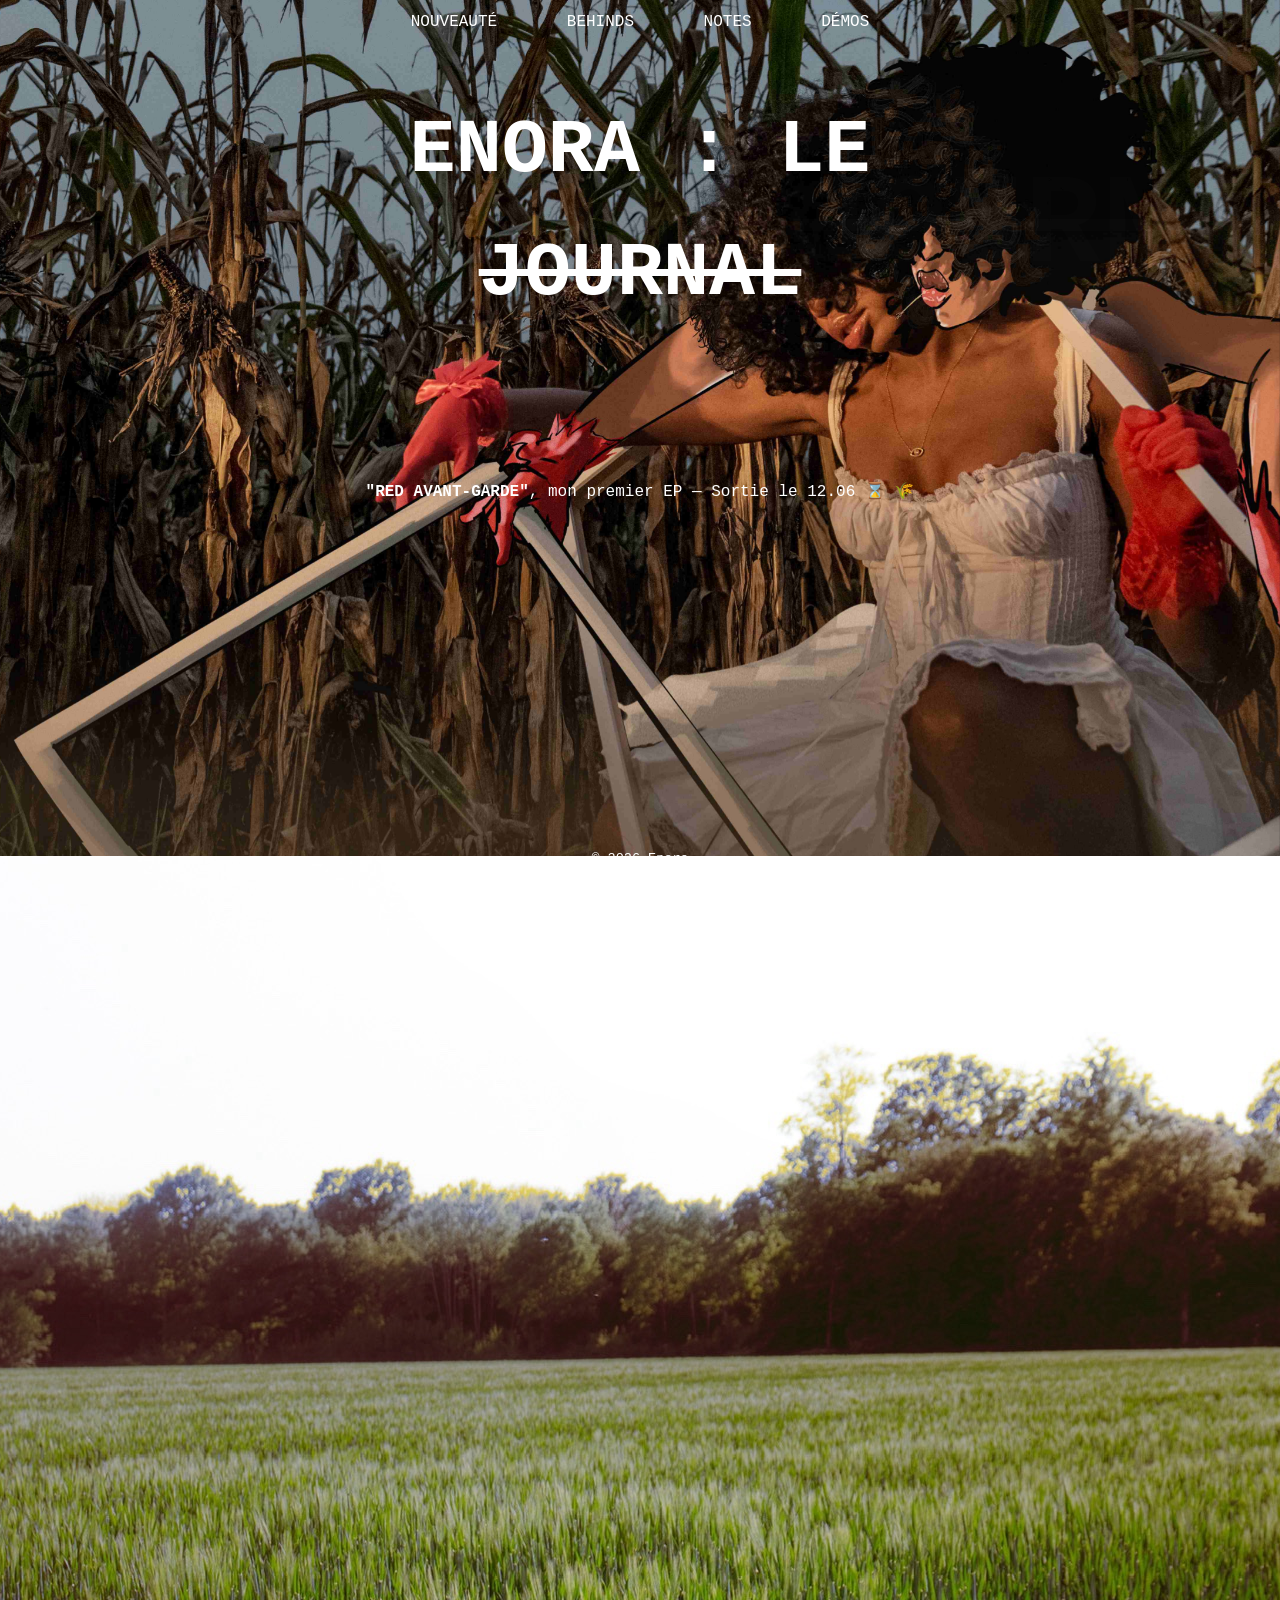
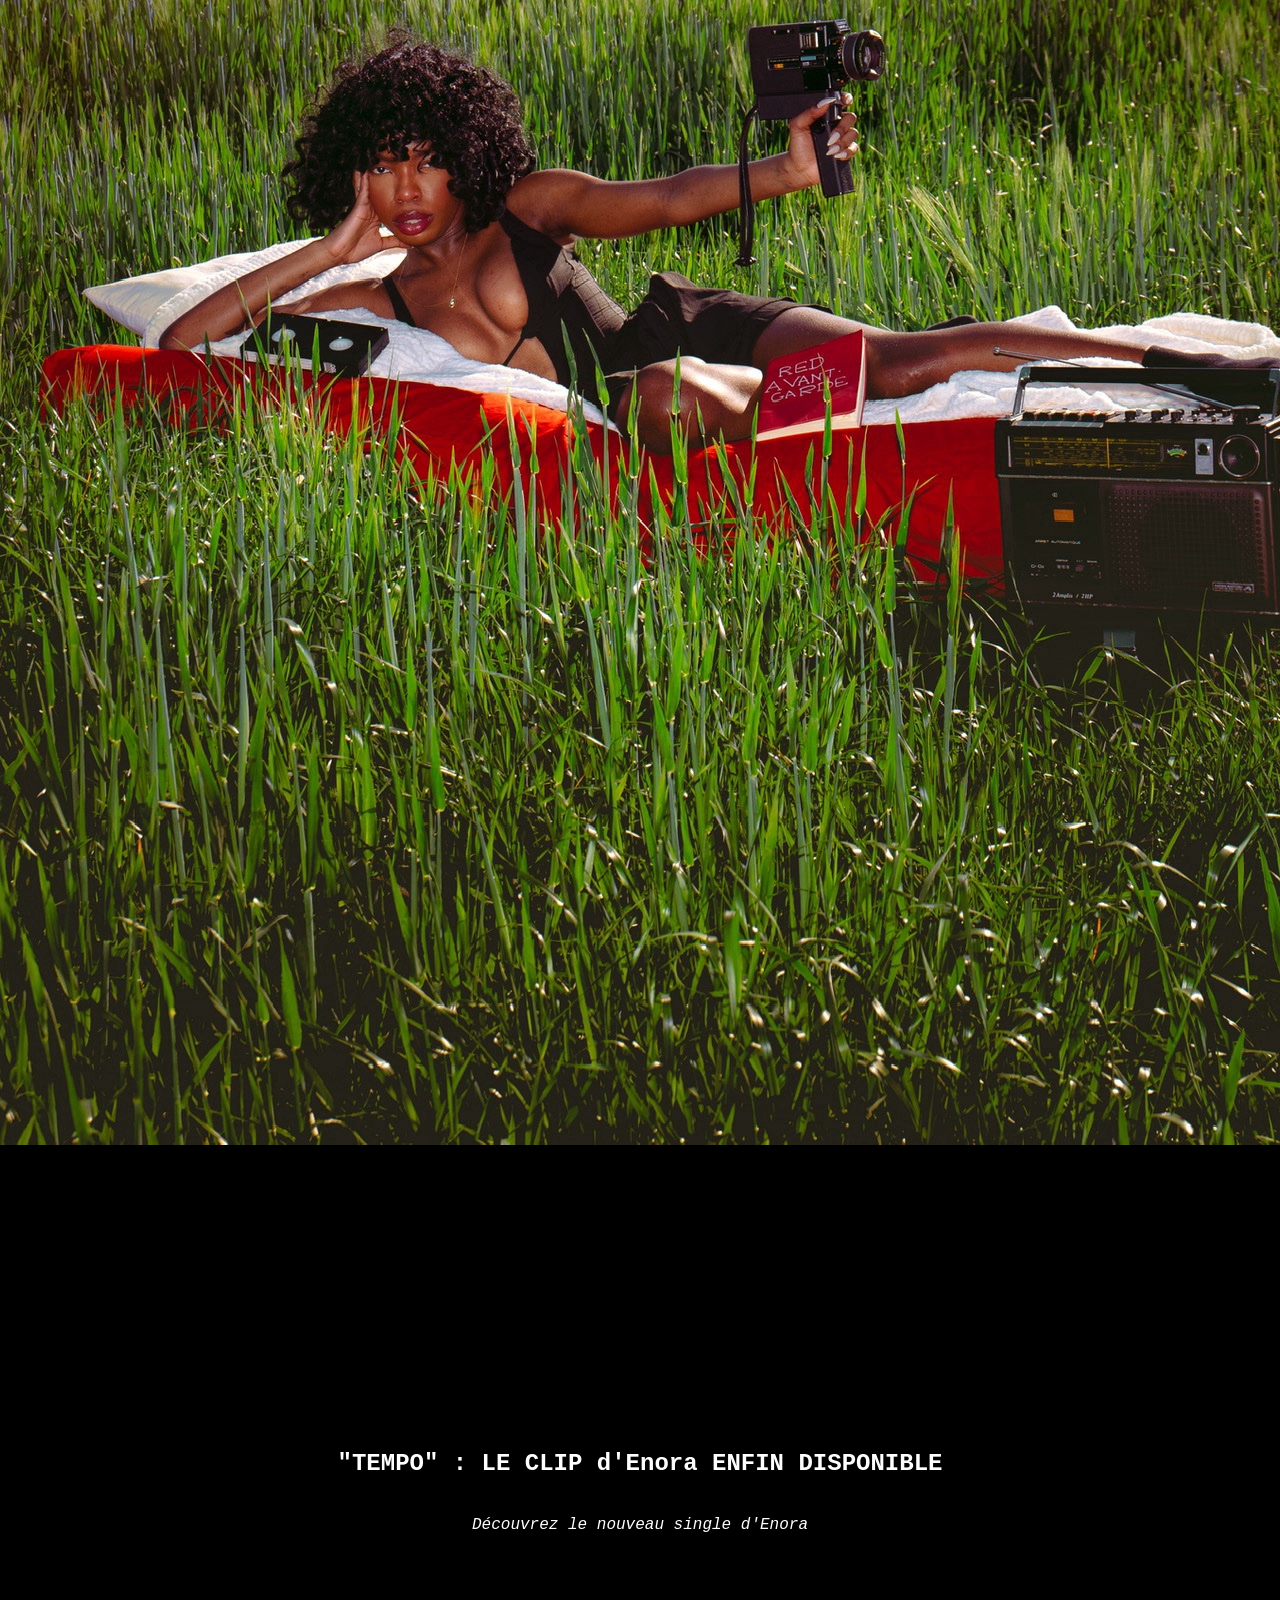
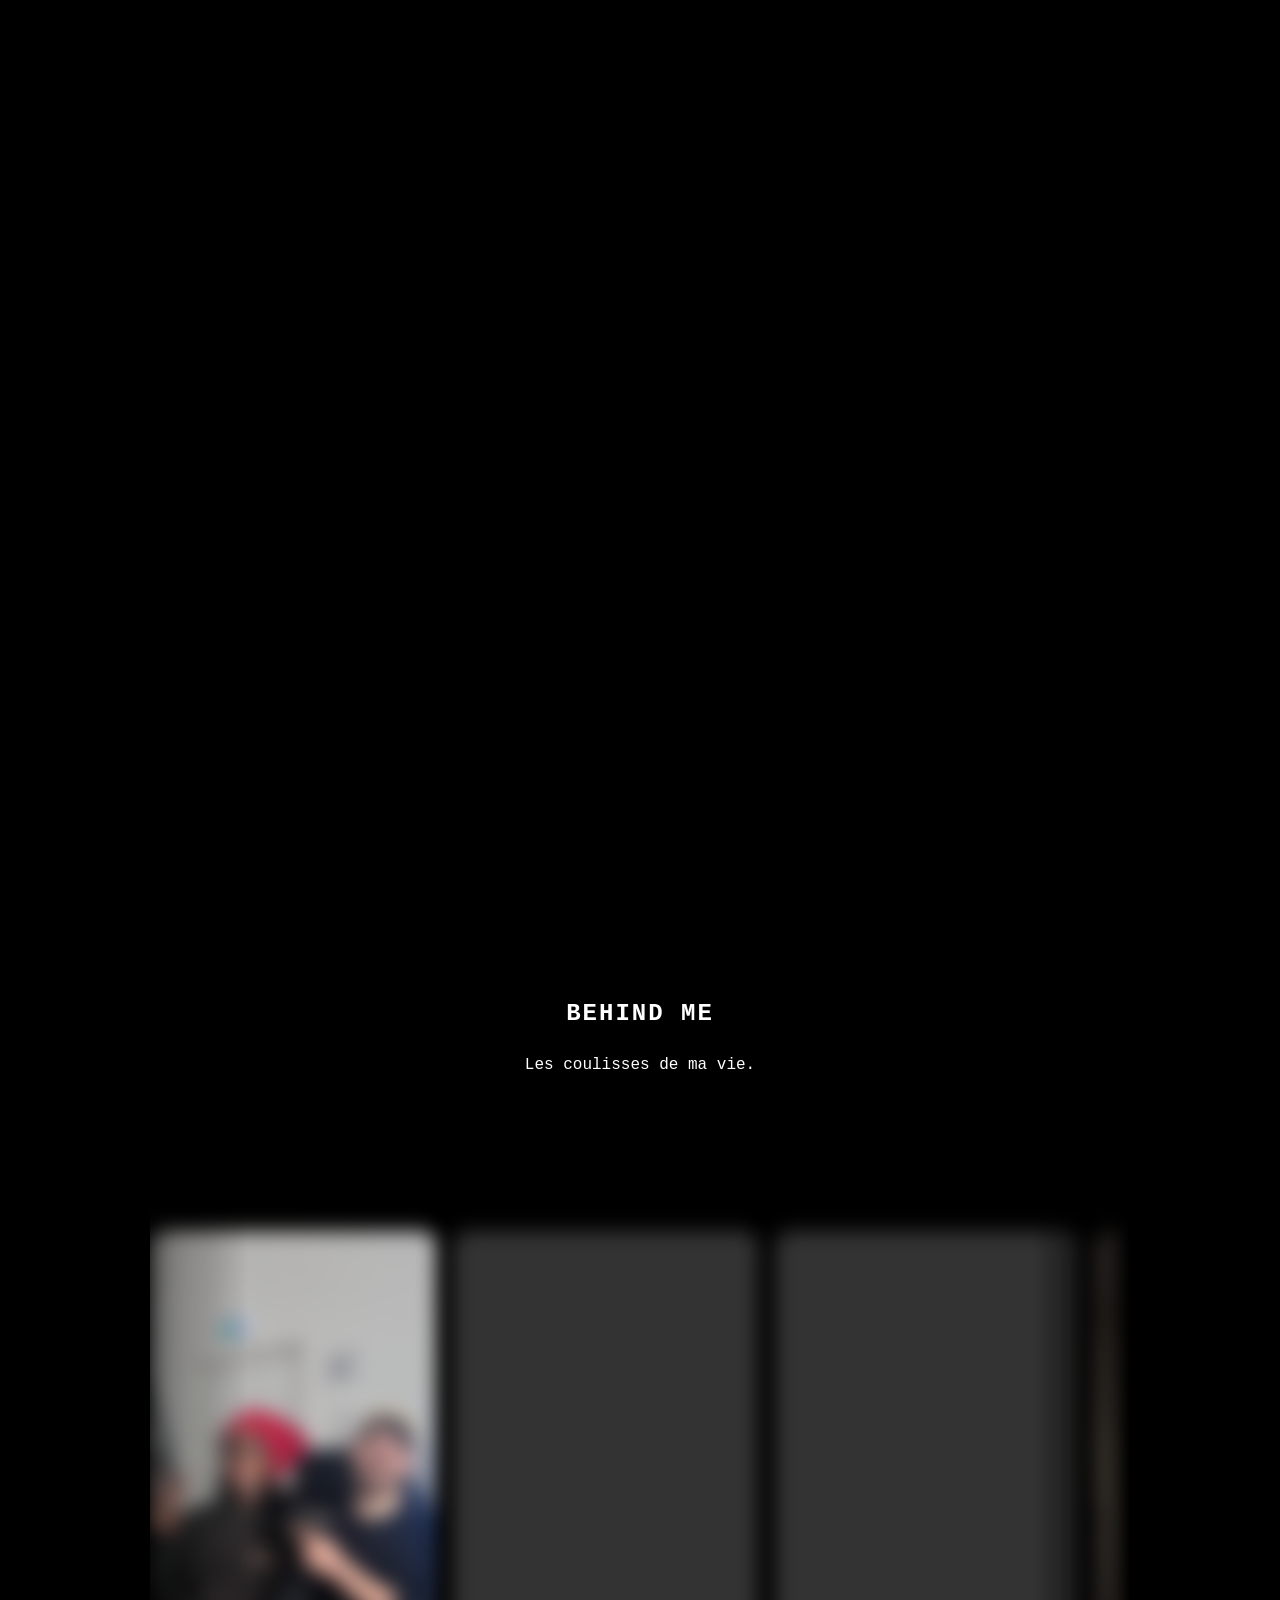
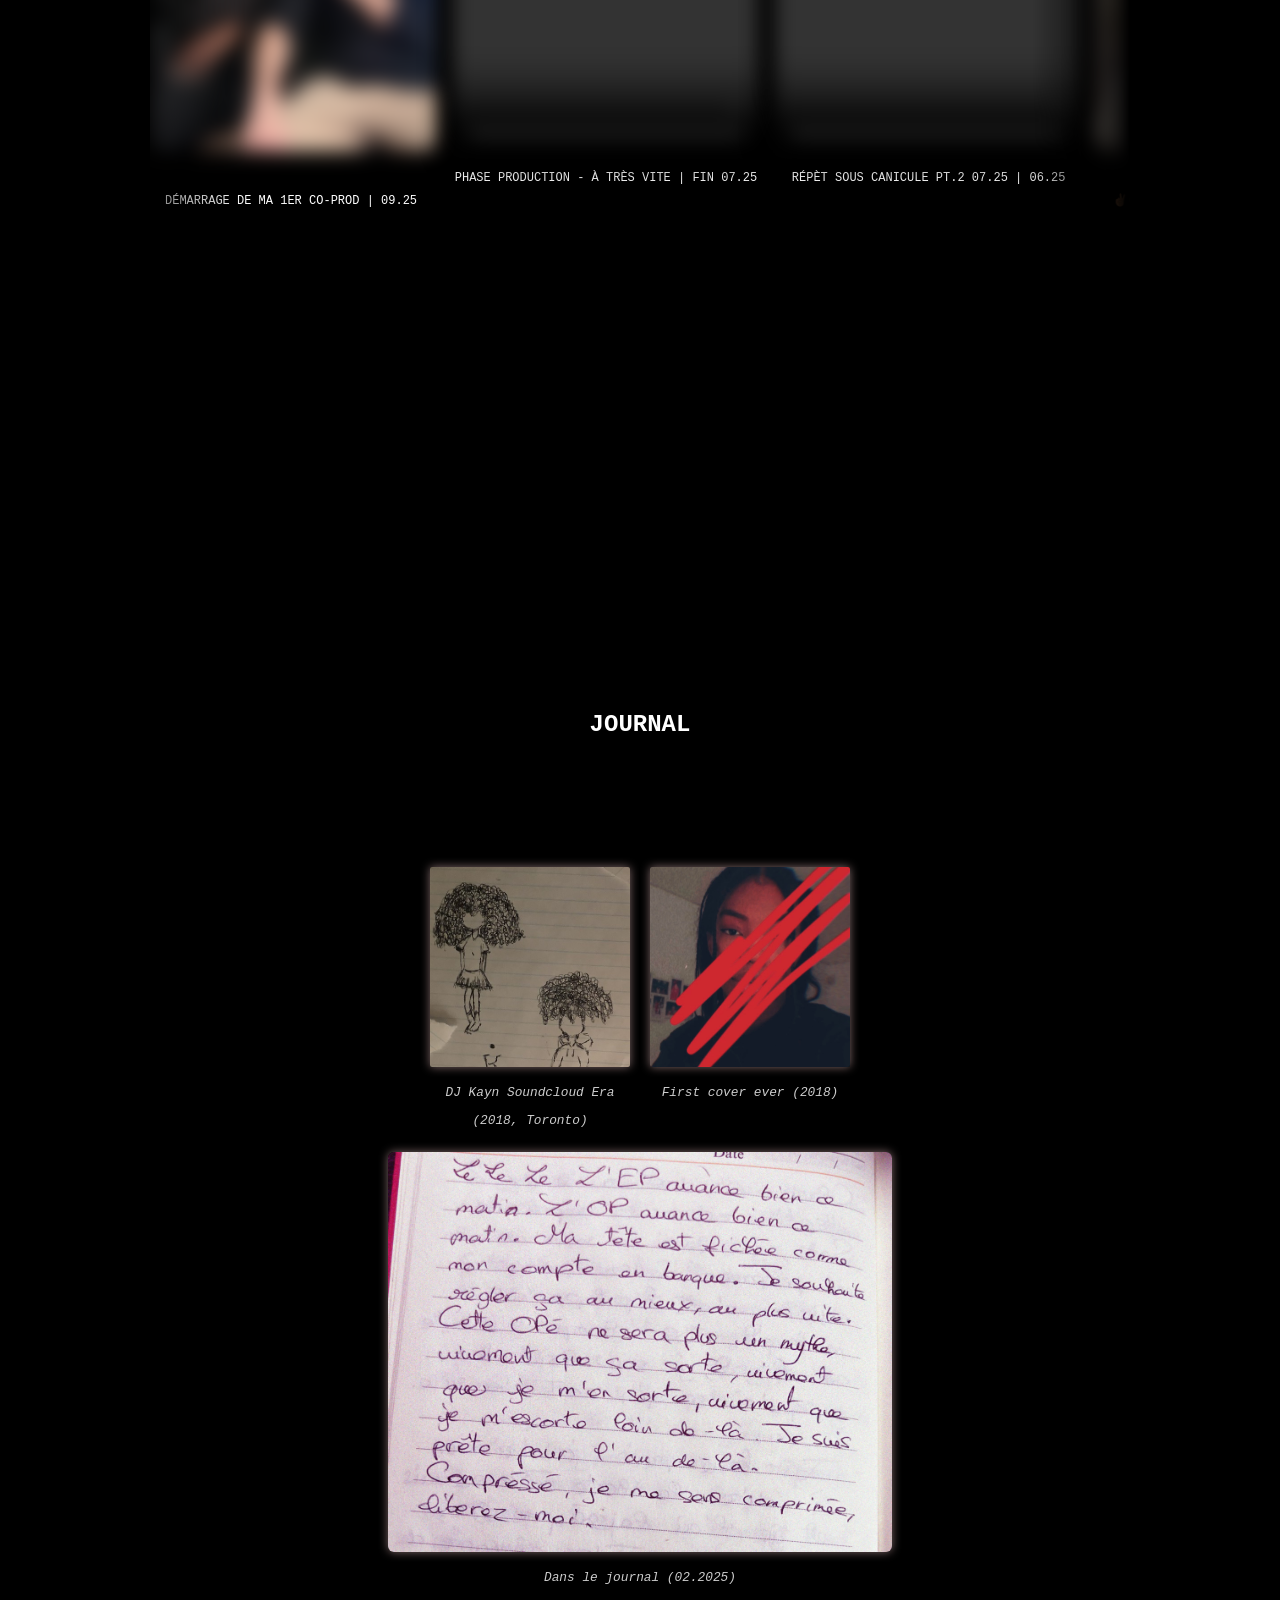
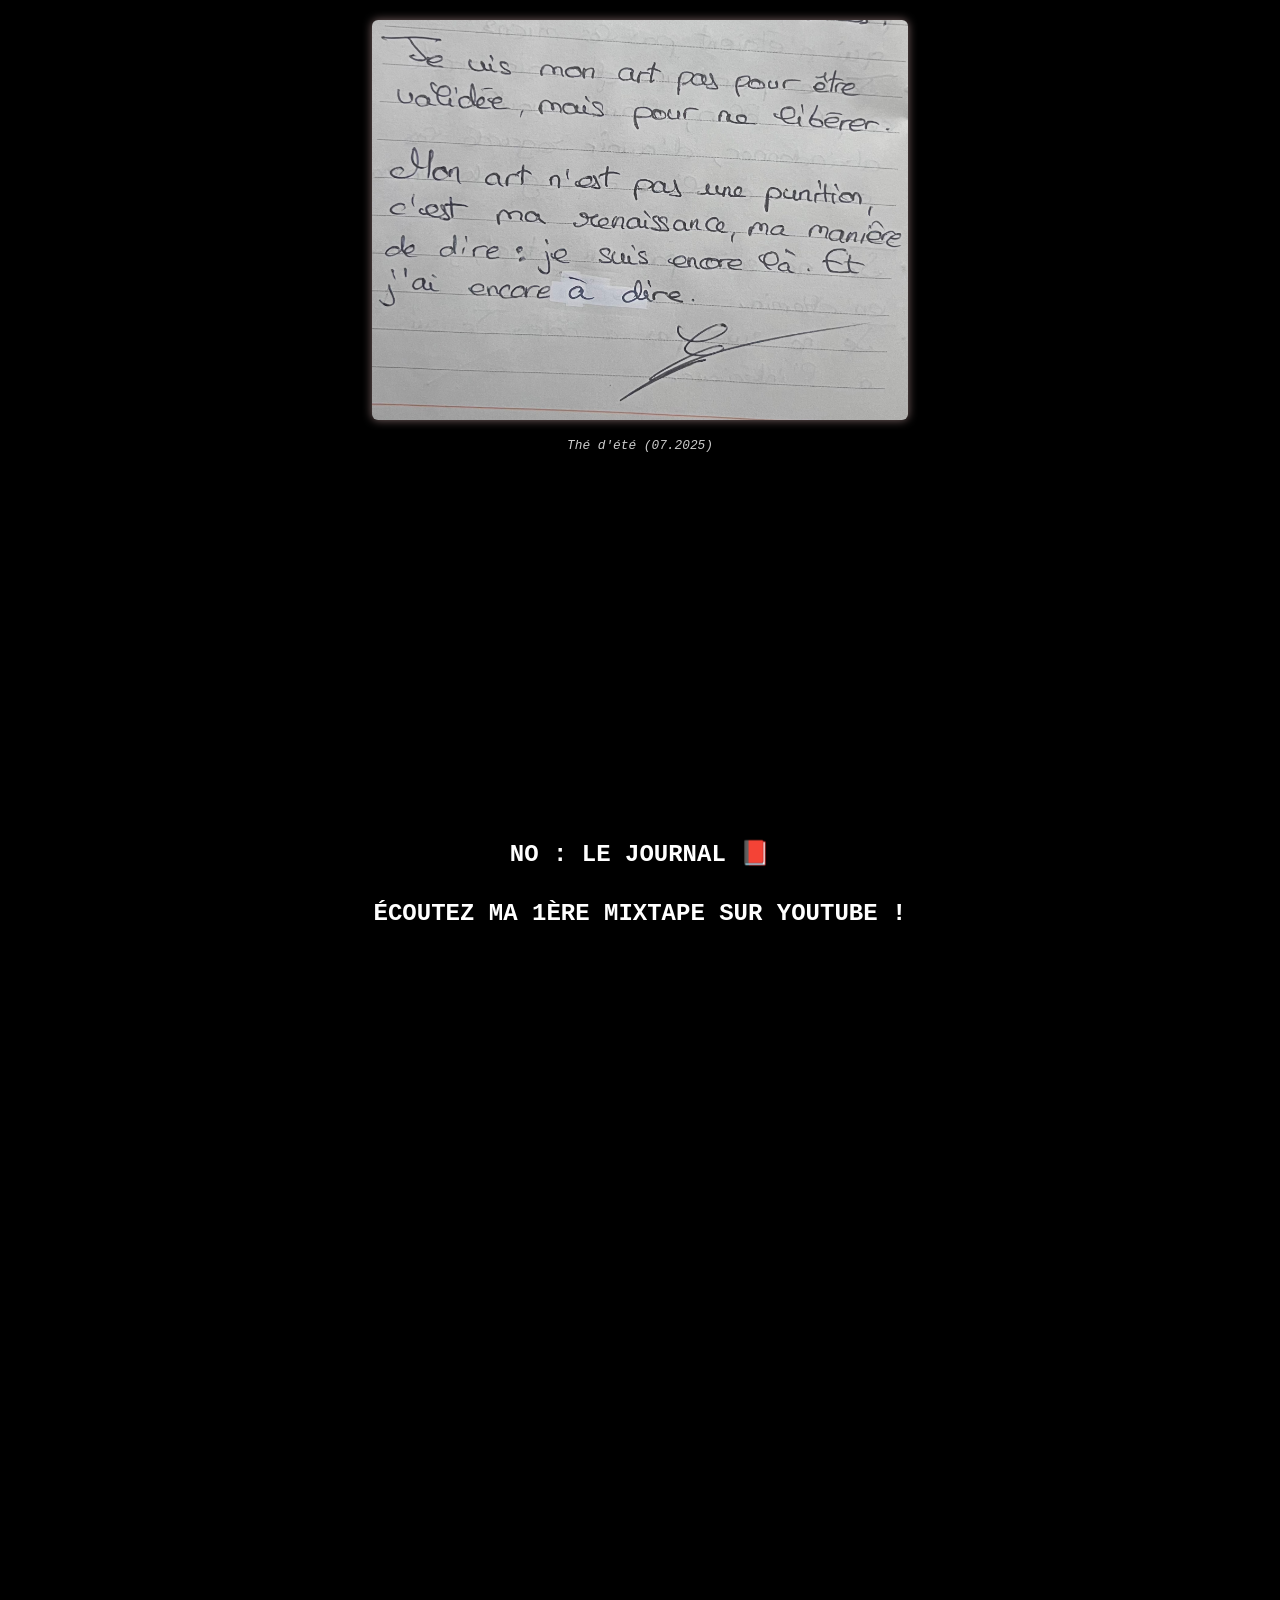
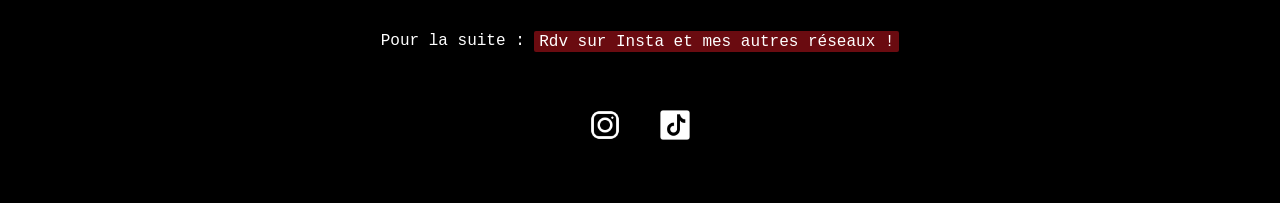
==== index.html @ b4e85c71 "Update index.html" ====
<!DOCTYPE html>
<html lang="fr">
<head>
    <meta charset="UTF-8">
    <meta name="viewport" content="width=device-width, initial-scale=1.0">
    <title>Enora | Artiste & Chanteuse R&B HipHop Neo Soul - Site Officiel </title>
    <meta name="description" content="Bienvenue sur le site officiel d'Enora, artiste RnB alternative, Afro-pop, Neo Soul. Découvrez  son journal intime musical, ses sessions studio et ses démos exclusives.">
    <link rel="stylesheet" href="mj.css">
    <link rel="icon" type="image/png" href="images/Seneria_records_logo_Seneriarecords_seneria records.png">
    <link href="https://cdnjs.cloudflare.com/ajax/libs/font-awesome/5.15.4/css/all.min.css" rel="stylesheet">

 
<!-- Google tag (gtag.js) -->
<script async src="https://www.googletagmanager.com/gtag/js?id=G-B8Y41QFFHP"></script>
<script>
  window.dataLayer = window.dataLayer || [];
  function gtag(){dataLayer.push(arguments);}
  gtag('js', new Date());

  gtag('config', 'G-B8Y41QFFHP');
</script>
  <!-- End Google Tag Manager -->

</head>
<body>

<!-- Google Tag Manager (noscript) -->
<noscript><iframe src="https://www.googletagmanager.com/ns.html?id=GTM-MT3Z65ZB"
  height="0" width="0" style="display:none;visibility:hidden"></iframe></noscript>
  <!-- End Google Tag Manager (noscript) -->

    <header>
        <div class="navbar">
            <nav>
                <ul>
                    <li><a href="#nouveau">Nouveauté</a></li>
                    <li><a href="#stories">behinds</a></li>
                    <li><a href="#notes">Notes</a></li>
                    <li><a href="#demos">Démos</a></li>
                </ul>
            </nav>

        </div>
    </header>

  
      <div class="background-fixe">
      <img src="images/SITE_INTERNET/PIC_SiteNet_2.jpg" alt="fond site">
      <img class="bg-mobile" src="images/SITE_INTERNET/PIC_SiteNet_3.jpg" alt="fond site mobile">

    </div>


    <main class="contenu">

    <section id="global_avant_journal" class="section">


      <section class="intro_page">

        <div class="watermark">
        <h1>Enora : Le <del>Journal</del></h1>
        </div>

        <div class="background-title">
            <h1>Enora : Le <del>Journal</del></h1>
          </div>
          

          <!-- sauts de ligne "height" -->
          <div style="height: 400px;"></div>
          <!-- fin de sauts -->


                   <div class="entrance-sentence">
                  <p> <strong>"RED AVANT-GARDE"</strong>, mon premier EP — Sortie le 12.06 ⌛️ 🌾 </mark>     </p>
                </div>

                    <p class="sr-only"> Retrouvez tout l'univers d'Enora, artiste émergente de la scène R&B, Dancehall, HipHop et Afro. À travers son journal intime musical, découvrez ses sessions studio, ses clips vidéo, ainsi que les coulisses de la création de son tout premier EP "RED AVANT-GARDE". Suivez l'évolution d'une artiste avant-garde en pleine ascension.</p>
              <p class="sr-only"><strong>Enora</strong> est une chanteuse et danseuse émergente originaire de Santeny (94). Elle propose un univers musical en équilibre entre son village et l'énergie de la capitale parisienne.</p>


   
          <!-- sauts de ligne "height" -->
           <div style="height: 350px;"></div>
          <!-- fin de sauts -->

          <div class="cover-container">
            <img src="images/1_REDAG_COVER.jpg" alt="Cover RED AVANT-GARDE" class="cover-image"></div>

        
        <!-- sauts de ligne "height" -->
        <div style="height: 150px;"></div>
        <!-- fin de sauts -->


      </section>



          <!-- sous-thème n°1 (navigation) -->

          <section id="nouveau">
        
              
                 <!-- sauts de ligne "height" -->
                <div style="height: 150px;"></div>
                <!-- fin de sauts -->


            <article>

    <h3 id="démos" class="mesdémos">
        <p>"TEMPO" : LE CLIP d'Enora ENFIN DISPONIBLE</p>         
        <div style="height: 20px;"></div>
                        </h3>  

                       <div class="entrance-sentence nouveaute-italic">
    <p>Découvrez le nouveau single d'Enora</p>
            </div>
       


    <div style="height: 70px;"></div>

   <div class="video-player-container" style="max-width: 900px; margin: 0 auto; border-radius: 12px; overflow: hidden;">
    <div class="video-responsive">
        <iframe 
            src="https://www.youtube.com/embed/RWgSWHxEqxI" 
            title="YouTube video player" 
            frameborder="0" 
            allow="accelerometer; autoplay; clipboard-write; encrypted-media; gyroscope; picture-in-picture; web-share" 
            allowfullscreen>
        </iframe>
    </div>
</div>
    </div>
</section>
            </article>

        <!-- sauts de ligne "height" -->
        <div style="height: 400px;"></div>
        <!-- fin de sauts -->
        </section>
            
         

      <!-- sous-thème n°2 stories(navigation) -->

            <section id="stories">
        
              <article>
                  <h3>BEHIND ME</h3>

                  <p class="texte-desktop">Les coulisses de ma vie.</p>
              <p class="texte-mobile">(Clique sur les éclats pour explorer, puis fais défiler.)</p>       


                    <!-- sauts de ligne "br" -->
                    <br><br>
                    <br><br>
                     <!-- fin de sauts -->

                <div class="carousel-wrapper">

                  <div id="myCarousel" class="carousel-container">
                    <!-- Loader visible pendant 2s quand le carrousel entre dans le champ -->
                    <div class="loader"></div>
                    <!-- fin du chargement -->

                    <div class="carousel-track hidden">


                      <div class="carousel-item img-carou-bts">
                        <img src="images/CO-PROD BENTE.png" alt="regular bathroom pic" class="carousel-image">
                        <span class="caption"> DÉMARRAGE DE MA 1ER CO-PROD | 09.25 </span>
                      </div>

                        
                    
 <div class="carousel-item">
                        <video class="carousel-video" controls muted playsinline="none"> 
                        <source src="videos/FUN STORY 07.25.MP4"  type="video/mp4">
                      </video>
                        <span class="caption">PHASE PRODUCTION - À TRÈS VITE | FIN 07.25</span>
                      </div>


            

                      <div class="carousel-item">
                        <video class="carousel-video" controls muted playsinline="none"> 
                        <source src="videos/RÉPÈTE SCÈNE PT.2 01.07.25.MOV"  type="video/mp4">
                      </video>
                        <span class="caption">RÉPÈT SOUS CANICULE  PT.2 07.25  | 06.25</span>
                      </div>


                      <div class="carousel-item img-carou-bts">
                        <img src="images/IMG_5167.JPG" alt="regular bathroom pic" class="carousel-image">
                        <span class="caption"> ✌🏾😗✌🏾</span>
                      </div>


                      <div class="carousel-item">
                        <video class="carousel-video" controls muted playsinline="none"> 
                        <source src="videos/RÉPÈT ACCOUSTIQUE CNPP BTS PT. 2 _ 06.25.mp4"  type="video/mp4">
                      </video>
                        <span class="caption">RÉPÈT ACCOUSTIQUE CNNP  | 06.25</span>
                      </div>



                      <div class="carousel-item">
                        <video class="carousel-video" controls muted playsinline="none"> 
                        <source src="videos/SESSION LIVE DVAR BTS PT. 2 _ 06.25.MOV"  type="video/mp4">
                      </video>
                        <span class="caption">SESSION LIVE BTS Pt.1| 06.25</span>
                      </div>



                      <div class="carousel-item">
                        <video class="carousel-video" controls muted playsinline="none"> 
                        <source src="videos/SESSION LIVE DVAR BTS PT. FINAL 06.25.mp4"  type="video/mp4">
                      </video>
                        <span class="caption">SESSION LIVE Pt.2 CLOSING| 06.25</span>
                      </div>




                      <div class="carousel-item">
                        <video class="carousel-video" controls muted playsinline="none"> 
                        <source src="videos/RGB RADIO 99.2FM 06.25.mp4"  type="video/mp4">
                      </video>
                        <span class="caption">RGB RADIO 99.2FM | 06.25</span>
                      </div>

                      <div class="carousel-item">
                        <video class="carousel-video" controls muted playsinline="none"> 
                        <source src="videos/RGB RADIO 99.2FM PT.2 06.25.mp4"  type="video/mp4">
                      </video>
                        <span class="caption">RGB RADIO 99.2FM Pt.2 | 06.25</span>
                      </div>



                      <div class="carousel-item">
                        <video class="carousel-video" controls muted playsinline="none"> 
                        <source src="videos/EXCLU 5.06.25.mov"  type="video/mp4">
                      </video>
                        <span class="caption">EXCLU (MES LYRIC$$$‼️) | 06.25</span>
                      </div>



                      <div class="carousel-item">
                        <video class="carousel-video" controls muted playsinline="none"> 
                        <source src="videos/EXCLU PT.2 5.06.25.mp4"  type="video/mp4">
                      </video>
                        <span class="caption">EXCLU (À SURVEILLER‼️) - PT.2 | 06.25</span>
                      </div>



                      <div class="carousel-item">
                        <video class="carousel-video" controls muted playsinline="none"> 
                        <source src="videos/CELEBRATION BEFORE BDAY 1.06.25 .MOV"  type="video/mp4">
                      </video>
                        <span class="caption">UN JOUR AVANT MY BDAY 06.25</span>
                      </div>



                      <div class="carousel-item">
                        <video class="carousel-video" controls muted playsinline="none"> 
                        <source src="videos/Projet_SD_Vol_1 FR_Pt.1_f 27.05.mp4"  type="video/mp4">
                      </video>
                        <span class="caption">Shooting Projet SD Vol 1 FR | 05.25</span>
                      </div>


                      <div class="carousel-item">
                        <video class="carousel-video" controls muted playsinline="none"> 
                        <source src="videos/Projet_SD_Vol_1 FR_Pt.2 27.05.MP4"  type="video/mp4">
                      </video>
                        <span class="caption">Shooting Projet SD Vol 1 Pt.2 | 05.25</span>
                      </div>
                    <!-- MAJ FIN JUILLET 2025 -->






                        

                      <div class="carousel-item img-carou-bts">
                        <img src="images/ITW_BOM.png" alt="Première interview avec Banlieue Ouest Media" class="carousel-image">
                        <span class="caption">Ma toute première ITW x Banlieue Ouest Media 🎙️ 05.25</span>
                      </div>
                      



                      <div class="carousel-item img-carou-bts">
                        <img src="images/IMG_5786_SD.jpg" alt="Seminaire musical SD" class="carousel-image">
                        <span class="caption">Séminaire • Sexy Drill FR V2 📀 05.25</span>
                      </div>
                    

                      <div class="carousel-item">
                        <video class="carousel-video" controls muted playsinline="none"> 
                          <source src="videos/bts_champs2.mp4"></video>
                        <span class="caption">Shooting Cover 🤫 EP coming soon - 04.25</span>
                      </div>



                      <div class="carousel-item">
                        <video class="carousel-video" controls muted playsinline="none" >
                          <source src="videos/bts_cover_ep.mp4" type="video/mp4">
                        </video>
                        <span class="caption">Cover 1er EP 💽 Pt.2 Enora - 04.25 🌾</span>
                      </div>
                      

                      
                        
                        <div class="carousel-item">
                          <video class="carousel-video" controls muted playsinline>
                            <source src="videos/film_bois_alaei.mp4" type="video/mp4">
                          </video>
                          <span class="caption">Bois 🌳 Shooting 3h du mat - 04.25</span>
                        </div>
                        
                      
                  

                        <div class="carousel-item">
                          <video class="carousel-video" controls muted playsinline>
                            <source src="videos/Vendetta_audition2.MOV" type="video/mp4">
                            </video>
                            <span class="caption2">Audition Vendetta 19h30 - 04.25</span>
                          </div>


                        <div class="carousel-item">
                          <video class="carousel-video" controls muted playsinline>
                            <source src="videos/Vendetta_audition1.mov" type="video/mp4">
                            </video>
                            <span class="caption2"> Audition Pt.2 19h30 - 04.25</span>
                          </div>



                        <div class="carousel-item">
                          <video class="carousel-video" controls muted playsinline>
                            <source src="videos/cheval1.mp4" type="video/mp4">
                          </video> 
                          <span class="caption">Centre Équestre 11h - 04.25</span>
                        </div>



                        <div class="carousel-item">
                          <video class="carousel-video" controls muted playsinline>
                            <source src="videos/IMG_3613.mp4" type="video/mp4">
                          </video>
                          <span class="caption">Rec 🔴 Poupées Russes - 04.25</span>
                        </div>



                          <div class="carousel-item">
                            <video class="carousel-video" controls muted playsinline>
                              <source src="videos/film_bois2_alaei.mp4" type="video/mp4">
                            </video>
                            <span class="caption">En shooting 20h - 04.25</span>
                          </div>



              
                          <div class="carousel-item">
                            <video class="carousel-video" controls muted playsinline>
                              <source src="videos/Retour_Studio1.MOV" type="video/mp4">
                            </video>
                            <span class="caption">Fin de studio - 21h - 04.25</span>
                          </div>



                          <div class="carousel-item">
                            <video class="carousel-video" controls muted playsinline>
                              <source src="videos/rec-moment-with-7.mp4" type="video/mp4">
                            </video>
                            <span class="caption">Écriture Poupées Russes ft. 7ackpot - 03.25</span>
                          </div>
      


                          <div class="carousel-item">
                            <video class="carousel-video" controls muted playsinline>
                              <source src="videos/cheval2.mov" type="video/mp4">
                            </video>
                            <span class="caption">Au village (94) - 04.25</span>
                          </div>



                          <div class="carousel-item">
                            <video class="carousel-video" controls muted playsinline>
                              <source src="videos/IMG_3479.mp4" type="video/mp4">
                            </video>
                            <span class="caption">15h - 04.25</span>
                          </div>


                          <div class="carousel-item">
                            <video class="carousel-video" controls muted playsinline>
                              <source src="videos/IMG_2323_tournage.mp4" type="video/mp4">
                            </video>
                            <span class="caption">Mon 1er clip video Done with l'équipe ! 🥹 à Paris - 23h  - 01.25</span>
                          </div>


                          <div class="carousel-item">
                            <video class="carousel-video" controls muted playsinline>
                              <source src="videos/shoot_olivia_paris.mp4" type="video/mp4">
                            </video>
                            <span class="caption">Nø. People in Paris - 12.24</span>
                          </div>



                        
                          <div class="carousel-item">
                            <video class="carousel-video" controls muted playsinline>
                              <source src="videos/00_live1.mp4" type="video/mp4">
                            </video>
                            <span class="caption">Live 02h du mat à Paris - 12.24</span>
                          </div>



                          <div class="carousel-item">
                            <video class="carousel-video" controls muted playsinline>
                              <source src="videos/Studio_pichaya1.MP4" type="video/mp4">
                            </video>
                            <span class="caption"> Home Studio - Pichaya & O'Mirai - 02.25</span>
                          </div>


                          <div class="carousel-item img-carou-bts" controls muted playsinline>
                            <img src="images/miroir_eno2.JPG" alt="Miroir Enora Fun Moment" class="carousel-image">
                            <span class="caption">🤪 (12.24)</span>
                          </div>
                          



                          <div class="carousel-item">
                            <video class="carousel-video" controls muted playsinline>
                              <source src="videos/lastpic_1.mp4" type="video/mp4">
                            </video>
                            <span class="caption"> Je shoot Shoot comme une louve 📸 - 03.24</span>
                          </div>


                          <div class="carousel-item">
                            <video class="carousel-video" controls muted playsinline>
                              <source src="videos/zack_cnpp_rs.mp4" type="video/mp4">
                            </video>
                            <span class="caption">Feedback • "CE N'EST PLUS PAREIL" - 07.24</span>
                          </div>


                          <div class="carousel-item">
                            <video class="carousel-video" controls muted playsinline>
                              <source src="videos/production-ep.mp4" type="video/mp4">
                            </video>
                            <span class="caption"> REC 🔴 Cavalière 2.0 - 07.24</span>
                          </div>


                        
                          <div class="carousel-item">
                            <video class="carousel-video" controls muted playsinline>
                              <source src="videos/1ère_scène_loge.mp4" type="video/mp4">
                            </video>
                            <span class="caption">Mon tout 1er showcase 🎉🎈 - 07.24</span>
                          </div>




                          <div class="carousel-item">
                            <video class="carousel-video" controls muted playsinline>
                              <source src="videos/shoot_ranma_cp.mp4" type="video/mp4">
                            </video>
                            <span class="caption"> 📸 Clichées au village - 06.24</span>
                          </div>

                    </div>
                    
                

                    <!-- boutons de navigation • gauche / droite du carousel -->


                <button class="nav prev">&#10094;</button>
                <button class="nav next">&#10095;</button>
                   
                  </div>
                  
                </div>
                    
              </article>


        <!-- sauts de ligne "height" -->
        <div style="height: 400px;"></div>
        <!-- fin de sauts -->

            </section>
    

      <!-- sous-thème n°3 journal (navigation) -->

    <section id="notes" class="section">
      <div class="container_journal_note">

        <h3>JOURNAL</h3>
       
      
        <!-- sauts de ligne "height" -->
        <div style="height: 80px;"></div>
        <!-- fin de sauts -->


        <div class="gallery">
            <div class="gallery-item2">
                <img src="images/Dessin_toronto_2018.jpeg" alt="Dessin d'Enora toronto 2028">

                <div style="height: 8px;"></div>

                <span class="caption2">DJ Kayn Soundcloud Era                     <div style="height: 8px;"></div>
 
                  (2018, Toronto)</span>

            </div>

            <div class="gallery-item2">
                <img src="images/Enora_2018.jpg" alt="First cover YouTube Enora 2018">

                <div style="height: 8px;"></div>

                <span class="caption2">First cover ever (2018)</span>
            </div>
            
            
            <!-- Ajoutez d'autres images selon vos besoins -->


            <div class="gallery-item">
                <img src="images/IMG_3094.jpg" alt="Notes photo image 2025">

                <div style="height: 8px;"></div>

                <span class="caption2">Dans le journal (02.2025)</span>
              </div>
            </div>
        </div>


          <!-- MAJ JULLET 2025 -->


   <div class="gallery-item">
    <img src="images/IMG_4678_MAJ1.png" alt="Notes photo image juillet 2025">

    <div style="height: 8px;"></div>

    <span class="caption2">Thé d'été (07.2025)</span>
  </div>
</div>
</div>


        <!-- sauts de ligne "height" -->
        <div style="height: 300px;"></div>
        <!-- fin de sauts -->


    </section>


   
          <!-- sous-thème n°4 audio (navigation) -->

        
             
              <section id="demos" class="section">
                
  <h3 id="démos" class="mesdémos"> 
        <p>NO : LE JOURNAL 📕</p>  
        <div style="height: 20px;"></div>
        <p>ÉCOUTEZ MA 1ÈRE MIXTAPE SUR YOUTUBE !</p>       </h3>

  <div style="height: 70px;"></div>

<div class="video-player-container" style="max-width: 900px; margin: 0 auto; border-radius: 12px; overflow: hidden;">
        <div class="video-responsive">
            <iframe 
                src="https://www.youtube-nocookie.com/embed/Ng919t-Zxec" 
                title="YouTube video player" 
                frameborder="0" 
                allow="accelerometer; autoplay; clipboard-write; encrypted-media; gyroscope; picture-in-picture; web-share" 
                allowfullscreen>
            </iframe>
        </div>
    </div>
    
      
      <!-- sous-thème n°5 RÉSEAUX SOCIAUX FOLLOW back (navigation) -->


              <div style="height: 20px;"></div>

    </section>

      <section class="social-section">

        <p class="demo_message">Pour la suite : <mark2>Rdv sur Insta et mes autres réseaux !</mark2> </p>

             <!-- sauts de ligne "height" -->
        <div style="height: 50px;"></div>
        <!-- fin de sauts -->
          
          
        <div class="social-icons">
          <a href="https://www.instagram.com/enoraoff" target="_blank">
            <img src="images/logo_blanc_insta.png" alt="Instagram">
          </a>
          <a href="https://www.tiktok.com/@enoraoff_" target="_blank">
            <img src="images/logo_blanc_tiktok.png" alt="TikTok">
          </a>
        </div>
      </section>

    
  


    <footer>
        <p>&copy; 2026 Enora  </p>
    </footer>



      <!-- LES JAVASCRIPTS -->

    

      <!-- Scroll titre FADE IN/FADE OUT -->


    <script src="mj.js"></script>



          <!-- LES LECTEURES AUDIOS-->


          <script>
            // Variables pour chaque lecteur
            const audioPlayer = document.getElementById('audioPlayer');
            const audioPlayer2 = document.getElementById('audioPlayer2');
            const audioPlayer3 = document.getElementById('audioPlayer3');
            
            const playPauseBtn = document.getElementById('playPauseBtn');
            const playPauseBtn2 = document.getElementById('playPauseBtn2');
            const playPauseBtn3 = document.getElementById('playPauseBtn3');
            
            const progressBar = document.getElementById('progressBar');
            const progressBar2 = document.getElementById('progressBar2');
            const progressBar3 = document.getElementById('progressBar3');
            
            const progressBarContainer = document.getElementById('progressBarContainer');
            const progressBarContainer2 = document.getElementById('progressBarContainer2');
            const progressBarContainer3 = document.getElementById('progressBarContainer3');
            
            const playIcon = document.getElementById('playIcon');
            const pauseIcon = document.getElementById('pauseIcon');
            const playIcon2 = document.getElementById('playIcon2');
            const pauseIcon2 = document.getElementById('pauseIcon2');
            const playIcon3 = document.getElementById('playIcon3');
            const pauseIcon3 = document.getElementById('pauseIcon3');
            
            const currentTimeDisplay = document.getElementById('currentTime');
            const durationDisplay = document.getElementById('duration');
            const currentTimeDisplay2 = document.getElementById('currentTime2');
            const durationDisplay2 = document.getElementById('duration2');
            const currentTimeDisplay3 = document.getElementById('currentTime3');
            const durationDisplay3 = document.getElementById('duration3');
            
            // Liste globale des players pour gestion de pause
            const allPlayers = [
              { audio: audioPlayer, playIcon, pauseIcon },
              { audio: audioPlayer2, playIcon: playIcon2, pauseIcon: pauseIcon2 },
              { audio: audioPlayer3, playIcon: playIcon3, pauseIcon: pauseIcon3 }
            ];
            
            // Fonction pour formater le temps
            function formatTime(seconds) {
              const minutes = Math.floor(seconds / 60);
              const remainingSeconds = Math.floor(seconds % 60);
              return `${minutes}:${remainingSeconds < 10 ? '0' + remainingSeconds : remainingSeconds}`;
            }
            
            // Fonction pour mettre en pause tous les autres audios
            function pauseAllOthers(currentAudio) {
              allPlayers.forEach(({ audio, playIcon, pauseIcon }) => {
                if (audio !== currentAudio && !audio.paused) {
                  audio.pause();
                  playIcon.style.display = 'inline';
                  pauseIcon.style.display = 'none';
                }
              });
            }
            
            // Mise à jour barre et temps - fonction générique
            function setupProgress(audio, progressBar, currentTimeDisplay, durationDisplay) {
              audio.addEventListener('loadedmetadata', () => {
                durationDisplay.textContent = formatTime(audio.duration);
              });
            
              audio.addEventListener('timeupdate', () => {
                currentTimeDisplay.textContent = formatTime(audio.currentTime);
                progressBar.value = (audio.currentTime / audio.duration) * 100;
              });
            
              progressBar.addEventListener('input', () => {
                audio.currentTime = (progressBar.value / 100) * audio.duration;
              });
            }
            
            // Setup des trois lecteurs
            setupProgress(audioPlayer, progressBar, currentTimeDisplay, durationDisplay);
            setupProgress(audioPlayer2, progressBar2, currentTimeDisplay2, durationDisplay2);
            setupProgress(audioPlayer3, progressBar3, currentTimeDisplay3, durationDisplay3);
            
            // Gestion des boutons play/pause
            function togglePlay(audio, playIcon, pauseIcon, progressBarContainer) {
              if (audio.paused) {
                pauseAllOthers(audio);
                audio.play();
                playIcon.style.display = 'none';
                pauseIcon.style.display = 'inline';
                progressBarContainer.style.display = 'block';
              } else {
                audio.pause();
                playIcon.style.display = 'inline';
                pauseIcon.style.display = 'none';
              }
            }
            
            // Events pour les boutons
            playPauseBtn.addEventListener('click', () => {
              togglePlay(audioPlayer, playIcon, pauseIcon, progressBarContainer);
            });
            
            playPauseBtn2.addEventListener('click', () => {
              togglePlay(audioPlayer2, playIcon2, pauseIcon2, progressBarContainer2);
            });
            
            playPauseBtn3.addEventListener('click', () => {
              togglePlay(audioPlayer3, playIcon3, pauseIcon3, progressBarContainer3);
            });
            
            // Chargement des fichiers
            audioPlayer.src = 'audios/NOUVEAU_CHAPITRE_1.mp3';
            audioPlayer2.src = 'audios/CE_NEST_PLUS_PAREIL_1.mp3';
            audioPlayer3.src = 'audios/IM_LIKE_THAT_1.mp3';
            
            audioPlayer.load();
            audioPlayer2.load();
            audioPlayer3.load();
            </script>
            

  
          <!-- GALERIE D'IMAGE DU JOURNAL -->



    <script>
        document.querySelectorAll('.gallery-item img').forEach(img => {
          img.addEventListener('click', () => {
            const existing = document.querySelector('.lightbox-overlay');
            if (existing) return;
      
            const overlay = document.createElement('div');
            overlay.classList.add('lightbox-overlay');
      
            const zoomedImg = document.createElement('img');
            zoomedImg.src = img.src;
            zoomedImg.alt = img.alt;
      
            overlay.appendChild(zoomedImg);
            document.body.appendChild(overlay);
      
            // Lancer zoom image d’abord
            requestAnimationFrame(() => {
              overlay.classList.add('show');
            });
      
            // Fermer avec fade out + suppression
            overlay.addEventListener('click', () => {
              overlay.classList.remove('show');
              setTimeout(() => overlay.remove(), 300); // transition match
            });
          });
        });
      </script>




          <!-- COVER ZOOM -->
          
          <script>
            document.addEventListener("DOMContentLoaded", () => {
              document.querySelectorAll('.audio-cover img').forEach(img => {
                img.addEventListener('click', () => {
                  const existing = document.querySelector('.lightbox-overlay');
                  if (existing) return;
          
                  const overlay = document.createElement('div');
                  overlay.classList.add('lightbox-overlay');
          
                  const zoomedImg = document.createElement('img');
                  zoomedImg.src = img.src;
                  zoomedImg.alt = img.alt;
          
                  overlay.appendChild(zoomedImg);
                  document.body.appendChild(overlay);
          
                  // Lancer animation d’apparition
                  requestAnimationFrame(() => {
                    overlay.classList.add('show');
                  });
          
                  // Click = fermeture avec animation
                  overlay.addEventListener('click', () => {
                    overlay.classList.remove('show');
                    setTimeout(() => overlay.remove(), 300); // délai pour transition CSS
                  });
                });
              });
            });
          </script>
          
          
          <!-- CAROUSEL + VIDÉOS + LOADER  (tout‑en‑un) -->

<script>


    /* -------------------------------------------------
       CAROUSEL + VIDÉOS + LOADER  (tout‑en‑un)
    --------------------------------------------------*/
    
    
    // ---------- CAROUSEL ----------
    let index = 0;
    const track  = document.querySelector('.carousel-track');   // le rail
    const items  = document.querySelectorAll('.carousel-item'); // chaque carte
    
    function getItemWidth () {
      // largeur réelle même si le track est masqué au départ
      return items[0].getBoundingClientRect().width;
    }
    
    function moveCarousel(dir){
      index = (index + dir + items.length) % items.length;      // boucle 0..n‑1
      const offset = -index * getItemWidth() * 1.5;             // distance de slide
      track.style.transform = `translateX(${offset}px)`;
    }
    
    // ---------- VIDÉOS : flou / son / curseur ----------
   // Sélectionne toutes les vidéos dans le carrousel
const videos = document.querySelectorAll('.carousel-video');

// Ajoute un écouteur d'événements sur chaque vidéo
videos.forEach(video => {
    // Quand une vidéo commence à jouer
    video.addEventListener('play', () => {
        // Mettre en pause toutes les autres vidéos
        videos.forEach(otherVideo => {
            if (otherVideo !== video) {
                otherVideo.pause(); // Pause toutes les vidéos sauf celle en cours
            }
        });
        // Enlève le flou dès que la vidéo commence à jouer
        video.muted = false;
        video.classList.add('playing'); // Ajoute la classe 'playing'
    });

    // Quand la vidéo est mise en pause ou se termine, on réapplique le flou
    video.addEventListener('pause', () => {
        video.classList.remove('playing');
    });

    video.addEventListener('ended', () => {
        video.classList.remove('playing');
    });
});

    
    // ---------- LOADER : 2 s max quand le carrousel entre à l’écran ----------
    const loader = document.querySelector('.loader');
    track.classList.add('hidden');      // on cache le carrousel au départ
    
    const observer = new IntersectionObserver(entries=>{
      if(entries[0].isIntersecting){    // dès qu’on voit le carrousel
        setTimeout(()=>{
          loader.style.display = 'none';    // stop spinner
          track.classList.remove('hidden'); // révèle le carrousel
        }, 1200);                           // 2 s max
        observer.disconnect();              // plus d’observation
      }
    },{threshold:0.1});                     // 10 % visible suffit
    
    observer.observe(document.getElementById('myCarousel'));


// au cas où IntersectionObserver échoue



    setTimeout(() => {
  loader.style.display = 'none';
  track.classList.remove('hidden');
}, 3000); 



    </script>
    
  
      

  </main>
</body>
</html>
---- mj.css ----
/* Styles de base */
* {
  margin: 0;
  padding: 0;
  box-sizing: border-box;
}




body {
  background-size: cover; /* Couvre tout l'écran */
  background-position: center; /* Centrer l'image */
  background-attachment: fixed; /* Garder l'image fixe pendant le défilement */
  font-family: 'Roboto Mono', monospace;
  background-color: #000;
  color: #fff;
  line-height: 1.6;
  

}


/* Spécial mobile */
@media (max-width: 768px) {
  body {
    background-size: contain;
    background-position: top center;
    background-repeat: no-repeat;      /* évite la mosaïque */
    overflow-x: hidden;
    position: relative;


  }
}


html, body {
  
  margin: 0;
  padding: 0;
  height: 100%;
  cursor: url("data:image/svg+xml;utf8,<svg xmlns='http://www.w3.org/2000/svg' height='32' width='32'><text y='25' font-size='28'>🎈</text></svg>") 0 0, auto;

}




/* fond fixe derrière */
.background-fixe {
  position: fixed;
  top: 0;
  left: 0;
  width: 100vw;
  height: 100vh;
  z-index: -1;
  overflow: hidden;
}



.background-fixe img {
  width: 100%;
  height: 100%;
  object-fit: cover;        /* Remplit tout sans déformer */
  object-position: center;  /* Centre l’image */
  pointer-events: none;     /* évite les bugs de clic */
  position: fixed;

}



/* contenu par-dessus */
.contenu {
  position: relative;
  z-index: 1;
  

}



/* Par défaut : cacher mobile */
.bg-mobile {
  display: none;
}

/* Sur mobile : cacher desktop et afficher mobile */
@media screen and (max-width: 768px) {
  .bg-desktop {
    display: none;
  }
  .bg-mobile {
    display: block;
  }
  .background-fixe img {
    object-position: 30% center; /* décale légèrement à droite */
    
  }
}


.cover-container {
    display: flex;
    justify-content: center;
    align-items: center;
    width: 100%;
    padding: 0 20px; /* Évite que l'image colle aux bords sur mobile */
    box-sizing: border-box;
}

.cover-img {
    max-width: 100%;
    height: auto;
    max-height: 500px; /* Limite la hauteur pour pas que ça bouffe tout l'écran sur PC */
    border-radius: 10px; /* Ta bordure arrondie à 10px */
    object-fit: contain;
}







.entrance-sentence {
  display: flex;
  justify-content: center; /* Centrage horizontal */
  align-items: center;     /* Centrage vertical */
  text-align: center;

}


.nouveaute-italic p {
    font-style: italic ;
    font-weight: normal;
}
/* Spécial mobile */


@media (max-width: 600px) {
  .entrance-sentence {
    font-size: 12px;
    margin-left: 40px;
  }
}



/* Style de la barre de navigation */
.navbar {
  position: fixed; /* Fixe la barre de navigation en haut de l'écran */
  top: 0;
  left: 0;
  width: 100%;
  /* padding: 15px; */
  z-index: 1000; /* Pour s'assurer que la barre soit toujours au-dessus */
}


header {
  padding: 20px;
  text-align: center;
}


.navbar h1 {
  font-size: 3em;
  font-family: 'bebas neue pro', sans-serif;
  text-transform: uppercase;
  letter-spacing: -1px;
  
}

nav ul {
  list-style: none;
  padding: 10px 0;

}

nav ul li {
  display: inline;
  margin: 0 30px;
}

@media screen and (max-width: 780px){
nav ul li {
  margin: 0 8px;
}
}

nav ul li a {
  text-decoration: none;
  color: #fff; /* Blanc par défaut */
  font-size: medium;
  text-transform: uppercase;
  font-family: 'Roboto Mono', monospace;
  font-weight: 400; /* Léger */
  transition: color 0.2s ease, text-shadow 0.2s ease;
}

nav ul li a:hover {
  color: #ff5c64; /* Rouge néon */
  text-shadow: 0 0 5px #dd222b, 0 0 10px #dd222b, 0 0 15px #dd222b, 0 0 20px #dd222b; /* Effet néon */
}


.section {
  padding: 40px 20px;
  text-align: center;
  
}

#nouveau {
  scroll-margin-top: -90px; /* Ajuste cette valeur en fonction de la hauteur de ta navbar */
}


h1 {

  position: fixed;
  top: 85px; /* Ajuste selon la hauteur de ta navbar */
  left: 50%;
  transform: translateX(-50%);
  z-index: 999;
  opacity: 1;
  transition: opacity 0.5s ease-out, top 0.5s ease-out; /* Animation pour fade-out et position */
  


  text-decoration: none;
  color: #fff; /* Blanc par défaut */
  font-size: medium;
  text-transform: uppercase;
  font-family: 'Roboto Mono', monospace;
  font-weight: 200; /* Léger */

}


h1.fixed {
  top: 20px; /* Position du h1 en haut à gauche de la navbar */
  left: 20px;
  transform: translateX(0); /* Aligne à gauche */
  opacity: 0; /* Pour faire fade-out au scroll */
}

h1.fixed.show {
  opacity: 1; /* Faire fade-in lors de l’apparition en haut à gauche */
}


.background-title {
  position: absolute;
  top: 0%; /* à adapter selon ton design */
  scroll-behavior: smooth;
  left: 50%;
  transform: translate(-50%, -50%);
  z-index: 1;
  pointer-events: none; /* pour ne pas bloquer les clics */

}




.background-title h1 {
  font-size: 10vw; /* super grand pour l'effet "fond" */
  color: rgba(255, 255, 255, 0.01); /* couleur très pâle pour effet  */
  text-transform: uppercase;
  font-weight: bold;
  white-space: nowrap;
}




/* Style de base de ton texte dans le header */
/* Style de base de ton texte dans le header */
.watermark h1 {
  position: fixed;
  top: 10vh; /* Espace par rapport au haut */
  left: 50%;
  transform: translateX(-50%);
  color: #fff;
  font-size: 6vw; /* Taille grande au départ */
  font-family: 'Roboto Mono', monospace;
  font-weight: 600; /* Applique l'effet gras */
  text-transform: uppercase;
  margin: 0;
  z-index: -1; /* En dessous de tout */
  transition: all 0.5s ease; /* Animation douce */
  opacity: 1; /* Opacité par défaut */
}


@media screen and (max-width: 780px){
  .watermark h1{
    margin-top: 80px;
    font-size: 9vw; /* super grand pour l'effet "fond" */


  }
  }




/* Lors du scroll, on applique un style plus petit et on diminue l'opacité */
.watermark h1.fixed {
  font-size: large; /* Taille plus petite */
  top: 11vh; /* Remonter légèrement */
  opacity: 0.5; /* Réduire l'opacité à 50% */
  text-decoration: none;
  filter: blur(10px);
  
}






/* Effet de fade-in lors du changement de style */
.watermark h1.show {
  transition: opacity 0.5s ease;
}




h2 {
  font-size: 2em;
  margin-bottom: 20px;
  text-transform: uppercase;
  color: #b41d24;
  letter-spacing: 2px;
}

h3 {
  font-size: 1.5em;
  margin-bottom: 10px;
  font-family: 'Roboto Mono', monospace;

}


h4 {
font-size: 1.5em;
margin-bottom: 10px;
font-family: 'Roboto Mono', monospace;
word-spacing: -6px; /* Réduit l'espace entre les mots */


}

.stories_top_h3 {

  margin-left: 800px; /* Ajuste la marge à gauche */
  margin-right: 800px; /* Ajuste la marge à droite */  
  padding: 20px 20px; 


}

#stories article {
    text-align: center; /* Centre tout le texte et les éléments inline dans cette section */
}

#stories h3 {
    display: inline-block; /* Permet au titre de répondre au text-align: center */
    width: 100%;
    margin-bottom: 20px;
    text-transform: uppercase;
    letter-spacing: 2px; /* Optionnel : pour le style */
}

.nouveau_titre_H1 {

font-style: normal;


}

.nouveau_titre_h2 {

font-size: 14PX;


}

/* Cache le texte proprement pour l'œil humain, mais visible pour Google */
.sr-only {
    position: absolute;
    width: 1px;
    height: 1px;
    padding: 0;
    margin: -1px;
    overflow: hidden;
    clip: rect(0, 0, 0, 0);
    white-space: nowrap;
    border: 0;
}


.message_du_jour {
  padding: 40px; /* Espacement intérieur pour ne pas que le texte touche la bordure */
  border-radius: 80px; /* Arrondir les coins de l'encadrement */
  margin-top: 0px; /* Ne touche pas à la marge en haut */
  margin-bottom: 0px; /* Ne touche pas à la marge en bas */
  font-family: 'Courier New', Courier, monospace; /* Police à aspect digital */
  color: #fff;
  font-size: 1.3rem;
  letter-spacing: 0.5px;
  position: relative;
  z-index: 1;
  font-weight: bold;


  backdrop-filter: blur(4px);          /* Flou de l'arrière-plan */
  -webkit-backdrop-filter: blur(4px);  /* Pour Safari */
  border-radius: 1px;                   /* Coins arrondis pour un meilleur rendu */
  padding: 9px;

  width: 600px;      /* Largeur fixe */
  max-width: 80%;    /* Ou largeur max responsive */
  margin: 0 auto;    /* Centrer horizontalement si tu veux */

  mask-image: linear-gradient(to bottom, transparent 0%, black 1%, black 95%, transparent 100%);


}



@media screen and (max-width: 780px){
  .message_du_jour{
    width: 300px;      /* Largeur fixe */


  }
  }






.message_du_jour::before {
  content: ""; /* Crée un pseudo-élément */
  position: absolute; /* Le positionne absolument par rapport à l'élément parent */
  top: 0;
  left: 0;
  right: 0;
  bottom: 0;
  background: inherit; /* Hérite du fond de l'élément parent */
  z-index: -1; /* Assure que le pseudo-élément est derrière le contenu */
  filter: blur(10px); /* Applique un flou aux bords */
  border-radius: 10px; /* Assure que les bords flous suivent la forme arrondie */
  
}


.message_du_jour p {
  margin-bottom: 10px; /* Espacement entre les paragraphes */
  font-size: 16px; 
  filter: brightness(85%);

}


mark {
  background-color: #b41d24; /* Rouge fluo */
  color: #fff; /* Texte en blanc */
  padding: 0.1em 0.3em; /* Espacement pour que le fond ne touche pas le texte */
  border-radius: 2px; /* Un léger arrondi des coins */
}


mark2 {
  background-color: #740d12ea; /* Rouge fluo */
  color: #fff; /* Texte en blanc */
  padding: 0.1em 0.3em; /* Espacement pour que le fond ne touche pas le texte */
  border-radius: 2px; /* Un léger arrondi des coins */
}





article {
  margin-bottom: 40px;
}

.gallery {
  display: flex;
  justify-content: center;
  align-items: flex-start;
  gap: 20px;
  flex-wrap: wrap; /* Important pour responsive : retour à la ligne si trop large */
  

  max-width: 780px;
  margin: 0 auto; /* Centre le contenu horizontalement */
  padding: 2rem;
  position: relative;
  z-index: 1;

}

.gallery-item img {
  height: auto;
  width: auto;
  max-width: 100%;
  max-height: 400px; /* facultatif : limite la hauteur sans couper */
  box-shadow: 0 0 10px #7e6767;
  display: block;
  cursor: pointer; /* 👉 Curseur "doigt" uniquement */
  border-radius: 6px; /* 👈 Courbure des coins */
    margin: 0 auto; /* 👈 Centre l'image */



}

.gallery-item2 img {
  height: auto;
  width: 200px;
  max-height: 400px; /* facultatif : limite la hauteur sans couper */
  box-shadow: 0 0 10px #7e6767;
  display: block;
  border-radius: 2px; /* 👈 Courbure des coins */


}



.gallery-item2:hover {
  transform: scale(1.2); /* zoom léger */
}

.image-wrapper {
box-shadow: 0 4px 10px rgba(0,0,0,0.3); /* L'ombre est uniquement sur l'image */
}



.gallery-item-cite {
  display: inline-block;
  margin: 10px;
  border-radius: 6px;
  overflow: hidden;
  transition: transform 0.2s ease;
}




.gallery-item-cite:hover {
  transform: scale(1.2); /* zoom léger */
}

.gallery-item-cite img {
  display: block;
  width: 350px;
  height: auto;
  object-fit: cover;
}



.gallery-item-cite2 {
  border-radius: 6px;
}

.img-positionnee {
  position: relative;
  border-radius: 6px;

  left: 50px; /* X */
  top: 30px;  /* Y */
  width: 400px;
  transition: transform 0.2s ease;

}

.img-positionnee:hover {
  transform: scale(1.2); /* zoom léger */
  box-shadow: 0 0 20px #e16368; /* accentuation de l'ombre si tu veux */
}
.img-positionnee2 {
  position: relative;
  border-radius: 6px;
  margin-top: 40px;
  margin-left: -200px;

  left: 50px; /* X */
  top: 30px;  /* Y */
  width: 400px;
  transition: transform 0.2s ease;

}


.img-positionnee2:hover {
  transform: scale(1.2); /* zoom léger */
  box-shadow: 0 0 20px #e16368; /* accentuation de l'ombre si tu veux */

}




.lightbox-overlay {
  position: fixed;
  inset: 0;
  display: flex;
  justify-content: center;
  align-items: center;
  z-index: 9999;
  pointer-events: none;
}

/* Fond noir en pseudo-élément */
.lightbox-overlay::after {
  content: "";
  position: absolute;
  inset: 0;
  background-color: rgba(0, 0, 0, 0.85);
  opacity: 0;
  transition: opacity 0.3s ease;
  pointer-events: none;
}

/* Image zoomée */
.lightbox-overlay img {
  max-width: 90vw;
  max-height: 90vh;
  box-shadow: 0 0 30px #e16368(255, 255, 255, 0.2);
  transform: scale(0.95);
  transition: transform 0.3s ease;
  z-index: 1;
  cursor: pointer; /* idem pendant le zoom pour dézoomer */
}

/* Lancement animation */
.lightbox-overlay.show {
  pointer-events: all;
}

.lightbox-overlay.show img {
  transform: scale(1);
}

/* Fade du fond noir une fois zoom fini */
.lightbox-overlay.show::after {
  opacity: 1;
}


/* --- NOTES DU JOURNAL --- */

.container_journal_note {
  max-width: 1024px;
  margin: 0 auto;
  padding: 0 1rem;
  box-sizing: border-box;
}



/* --- CARROUSEL --- */

.texte-mobile {
  display: none;
  font-style: italic;
  opacity: 0.75;
}

/* Affiche uniquement sur mobile */
@media screen and (max-width: 768px) {
  .texte-desktop {
    display: none;
  }
  .texte-mobile {
    display: block;
  }
}





.video-container {
  display: flex;
  justify-content: center;
  margin-top: 20px;
}

.video-responsive {
    position: relative;
    padding-bottom: 56.25%; /* C'est le ratio magique 16:9 (9 / 16 = 0.5625) */
    height: 0;
    overflow: hidden;
}

.video-responsive iframe {
    position: absolute;
    top: 0;
    left: 0;
    width: 100%;
    height: 100%;
    border: 0;
}


.carrousel-wrapper {
  display: flex;
  justify-content: center;
  width: 100%;
}

.carousel-container {
  position: relative;
  overflow: hidden;

  max-width: 980px; /* ← limite la largeur visible */
  width: 100%;       /* prend toute la largeur possible (responsive) */
  margin: 0 auto;    /* centre le carrousel si la page est plus large */
}


@media (max-width: 768px) {
  .carousel-container {
    position: relative;
    overflow: hidden;
    width: 100%;
    max-width: 100vw;
  


  }
}



/* Charger une animation de loader */
.loader {
  position: absolute;
  top: 50%;
  left: 50%;
  transform: translate(-50%, -50%);
  border: 8px solid rgba(183, 118, 118, 0.7); /* Gris clair */
  border-top: 8px solid hsla(357, 93%, 45%, 0.5); 
  border-radius: 50%;
  width: 50px;
  height: 50px;
  animation: spin 1s linear infinite;
}

/* Animation de rotation pour le loader */
@keyframes spin {
  0% { transform: rotate(0deg); }
  100% { transform: rotate(360deg); }
}

.carousel-track.hidden {      /* ← track masqué avant 2 s */
  opacity: 0;
  pointer-events: none;
}

/* 2. le track redevient visible quand on enlève .hidden */
.carousel-track {
  display: flex;
  transition: transform .5s ease, opacity .5s ease;
  gap: 1rem;
  padding: 50px 0; /*bien pour laisser le texte en bas*/
  opacity: 1;                /* visible par défaut, mais caché si .hidden */

  
  overflow-x: auto; /*ça bouge en y, donc trouver le moyen de bloquer y et faire défiler que en horizontale*/
  scroll-snap-type: x mandatory;
  scrollbar-color: #ce4d4d8c #00000006;
  overflow-y: hidden; /* masque la scrollbar verticale */
  padding-bottom: 65px; /* ou la hauteur que tu veux */
  mask-image: linear-gradient(to right, transparent -10%, black 10%, black 90%, transparent 100%);


}







.carousel-item{
  flex: 0 0 calc(33.333% - 20px); /* 3 cartes par vue − le 40 px compense le gap */
  width: 280px;
  aspect-ratio: 9/16;
  height: 530px;                  /* ↑ taille (480 px → 520 px) */
}


/* Quand les vidéos sont chargées, elles deviennent visibles */
.carousel-item.loaded {
  opacity: 1;
}



.carousel-video {
  width: 100%;
  height: 99%;
  object-fit: cover;
  border-radius: 16px;
  box-shadow: 0 4px 20px rgb(0, 0, 0);
  transition: filter 0.3s ease;
  filter: blur(10px); /* Appliquer un flou par défaut */
  
}


/* Quand la vidéo est en lecture, enlever le flou */
.carousel-video.playing {
  filter: none; /* Enlève le flou dès que la vidéo commence à jouer */
  box-shadow: 0 0 20px 6px #00000068;
  transition:box-shadow .92s ease;



}



/* Lorsque la souris est au-dessus de la vidéo, changer le curseur en bouton play */
.carousel-video:hover {
  cursor: url('images/boutton_play1.png') 16 16, zoom-in; /* On ajuste les coordonnées si besoin */
}


/* Lorsque la vidéo est en lecture, changer le curseur en bouton pause */
.carousel-video.playing {
  cursor: url('images/boutton_pause1.png') 16 16, pointer; /* On ajuste les coordonnées si besoin */
}




/* Style pour la classe img-carou-bts */
.img-carou-bts {
  flex: 0 0 calc(33.333% - 40px); /* Comme les vidéos, 3 images par vue */
  aspect-ratio: 9 / 16;           /* Pour garder un aspect 9:16 */
  height: 520px;                  /* Taille uniforme avec les vidéos */
  display: flex;
  justify-content: center;
  align-items: center;
  position: relative;
  transition: filter 0.3s ease;
}

.img-carou-bts .carousel-image {
  width: 100%;
  height: 100%;
  object-fit:cover;
  border-radius: 16px;
  box-shadow: 0 4px 20px rgb(0, 0, 0);
  filter: blur(10px); /* Flou par défaut sur l'image */
  transition: filter 0.3s ease, box-shadow 0.3s ease; /* Transition pour le flou et l'ombre */
}

/* Effet au survol de l'image (comme les vidéos) */
.img-carou-bts:hover .carousel-image {
  
  filter: none; /* Enlève le flou dès que la vidéo commence à jouer */
  box-shadow: 0 0 20px 6px #00000068;
  


}

.img-carou-bts .caption {
  position: absolute;
  bottom: -60px;
  left: 15px;
  color: white;
  font-size: 12px;
}

.caption {
  font-size: 12px;
}


.caption2 {
  display:block;
  margin-top:8px;
  text-align:center;
  font-size:0.8rem;
  font-style: italic;
  font-family:'Roboto Mono', monospace;
  color:#fff;
  opacity:0.8;

}



.nav {
  position: absolute;
  top: 50.5%;
  transform: translateY(-50%);
  background: #ffffffd3;
  color: #000000fe;
  border: none;
  font-size: 1.5rem;
  padding: 0.5rem 1rem;
  border-radius: 50%;
  z-index: 10;
  opacity: 1;
}


.nav.prev {
  margin-top: 400px;
  left: 45px;
}

.nav.next {
  margin-top: 400px;
  right: 45px;
}

.nav:hover {
opacity: 0.7;  
transition-duration: 0.5s;

}


  


@media (max-width: 768px) {
  .nav.prev {
    left: 10px;
    background: linear-gradient(to bottom right, rgba(19, 104, 36, 0.816), rgba(202, 34, 34, 0.687));
    background: none;
    color: #ffffff39;
    top: 47.5%;

  }
}

@media (max-width: 768px) {
  .nav.next {
    right: 15px;
    background: linear-gradient(to bottom right, rgba(19, 104, 36, 0.816), rgba(202, 34, 34, 0.687));
    background: none;
    color: #ffffff32;
    top: 47.5%;
  }
}







/* --- FIN CARROUSEL --- */




/*audio play*/

/* Audio player container */


@media (max-width: 768px) {
  .mesdémos {
    margin-bottom: 180px;

  }
}


@media (max-width: 768px) {
  .demo_message {
    margin-top: 180px;
    font-size: 15px;

  }
}



@media screen and (max-width: 400px){
  .social-section {
margin-top: 50px; /* Réduit de 290px à 50px */ 
font-weight: bold;
    display: block;   /* Assure la visibilité */
    clear: both;      /* Évite les collisions avec SoundCloud */
  }
  }
  




  


/* Fade-in / fade-out effect */
@keyframes fadeIn {
from {
  opacity: 0;
  transform: translateY(-40px);
}
to {
  opacity: 1;
  transform: translateY(-20px);
}
}

.audio-player-container {
  display: flex;
  justify-content: center;
  margin: 0 3rem;
  gap: 2rem;
  height: 170px;

}




@media (max-width: 768px) {
  .audio-player-container {
    display: flex;
    flex-direction: column;
    align-items: center; /* Centre horizontalement les enfants */
    justify-content: center;
    margin: 0 auto; /* Centre le conteneur lui-même */
    gap: 10px;
height: auto;       /* Laisse la hauteur s'adapter */    
  }
  
}





.audio-player {
display: flex;
flex-direction: column;
align-items: start;
background: linear-gradient(to bottom right, rgba(19, 104, 36, 0.457), rgba(202, 34, 34, 0.585));
border-radius: 12px;
padding: 17px;
color: #fff;
width: 500px;

max-width: 380px;
box-shadow: 10px 10px 20px rgba(0, 0, 0, 0.583);



/* Application de l'animation */

opacity: 0;
transform: translateY(50px); /* Position initiale en bas */
animation: slideUpFadeIn 1s ease-out forwards; /* Animation de 1 seconde */
transition: all 0.3s ease; /* Transition générale pour les autres effets */

  
}





@media (max-width: 600px) {
  .audio-player {
    width: 340px;
    max-width: 380px;

    padding: 32px;

  }
}


/* Animation slide-up + fade-in */
@keyframes slideUpFadeIn {
0% {
  opacity: 0;
  transform: translateY(50px); /* Démarre en bas de l'écran */
}
100% {
  opacity: 1;
  transform: translateY(0); /* Fin à la position initiale */
}
}


.audio-info {
width: 100%;
display: flex;
align-items: flex-start; /* Alignement en haut */
gap: 19px; /* Espace entre l'image et le texte */
}

.audio-controls {
width: 100%;
}

.audio-text-controls {
display: flex;
width: 100%;
justify-content: space-between;  /* Centre le contenu horizontalement */
align-items: center;      /* Centre le contenu verticalement */
gap: 15px;                /* Espace entre l'icône et la barre de volume */

}

.audio-text {
display: flex;
flex-direction: column;
align-items: flex-start; /* Aligne le texte à gauche */
justify-content: center;
font-family: 'Roboto Mono', monospace;

}



.audio-cover img {
width: 80px;
height: 80px;
object-fit: cover;
border-radius: 8px;
}


/* Classe active qui zoom l'image */
.audio-cover img.zoomed {
  transform: scale(1.5); /* zoom à 150% */
}


@media (max-width: 600px) {
  .audio-cover img {
    margin-left: -9px;
    }
    
}



.audio-text .audio-title {
font-family: 'Roboto Mono', monospace;
font-size: 16px;
margin: 0;
font-weight: bold;
}



.audio-title-2 {
  font-family: 'Roboto Mono', monospace;
  font-size: 12px;
  margin: 0;
  word-spacing: 0px; /* Réduit l'espace entre les mots */

  }
  

@media (max-width: 600px) {
  .audio-text-controls {
    gap: 2px;                /* Espace entre l'icône et la barre de volume */

  }
}



@media (max-width: 600px) {
  .audio-text .audio-title {
    font-size: 12px;
    letter-spacing: 0.9px;
    align-items: left;
    
  }
}

.audio-text .audio-artist {
font-size: 14px;
margin: 0;
color: #b3b3b3;
}

.audio-text .type-projet-musique {
font-size: 12px;
margin: 0;
color: #b3b3b3;
}

audio {
width: 100%;
outline: none;
border-radius: 6px;
}


.audio-artist a {
color: #b3b3b3;
text-decoration: none;
transition: color 0.3s ease;
}

.audio-artist a:hover {
color: #1DB954; /* Vert Spotify */
}





.play-pause-btn {
background-color: #d5020d;
color: white;
border: none;
width: 60px;
height: 60px;
border-radius: 50%;
cursor: pointer;
transition: transform 0.1s ease, background-color 0.1s ease, box-shadow 0.1s ease;
display: flex;
align-items: center;
justify-content: center;
padding: 0;
box-shadow: 0 4px 10px rgba(0, 0, 0, 0.15);
}

/* Hover : agrandit légèrement + éclaircit */
.play-pause-btn:hover {
background-color: #da2225; /* Plus clair que #dd222b */
transform: scale(1.08);
box-shadow: 0 6px 14px rgba(0, 0, 0, 0.2);
}

/* Clic maintenu : réduit + assombri */
.play-pause-btn:active {
background-color: #a8181e; /* Plus sombre */
transform: scale(0.94);
box-shadow: 0 2px 6px rgba(0, 0, 0, 0.25);
}

.play-pause-btn svg {
width: 40px;           /* Taille plus grande */
height: 40px;
transition: transform 0.1s ease;
pointer-events: none;  /* Évite d'intercepter les clics */
}





.progress-bar-container {
margin-bottom: 8px; /* Ajoute de l'espace entre la barre de progression et les durées */
display: none;
width: 100%;
position: absolute;
animation: fadeIn 0.5s ease-in-out forwards;

}

.progress-bar {
margin: 16% 20% 0 auto; /* Centré horizontalement avec un margin-top */
width: 100%;             /* Ajuste à la largeur du conteneur */
max-width: 300px;        /* Facultatif : limite la taille max */
height: 5px;
background: #1b0000be;
border-radius: 30px;
appearance: none;
outline: none;
display: block;          /* Nécessaire pour que margin auto fonctionne */
box-shadow: 0 1px 3px #140000;
}




@media (max-width: 600px) {
  .progress-bar {
    margin-left: -10px;
    
    }
    
}




.progress-bar::-webkit-slider-thumb {
-webkit-appearance: none;
appearance: none;
width: 12px;
height: 17px;
background: #ffffff;
border-radius: 50%;
border: 2px solid #ccc; /* Ajout du contour gris clair */
box-shadow: 0 1px 3px rgba(0, 0, 0, 0.2);

}

/*Le bouton de lecture rond avec un triangle*/
.play-button {
width: 50px;
height: 50px;
background-color: #1DB954;
border-radius: 50%;
display: flex;
align-items: center;
justify-content: center;
color: white;
font-size: 20px;
cursor: pointer;
transition: background-color 0.3s ease;
margin-left: auto;
}

.play-button:hover {
background-color: #1ed760;
}

/*Le player fixe qui slide depuis le bas (type Spotify)*/

.fixed-audio-bar {
position: fixed;
bottom: -120px; /* caché au départ */
left: 0;
width: 100%;
background-color: #181818;
color: white;
padding: 20px;
box-shadow: 0 -2px 10px rgba(0,0,0,0.4);
transition: bottom 0.4s ease;
display: flex;
justify-content: space-between;
align-items: center;
z-index: 1000;
}

.fixed-audio-bar.active {
bottom: 0;
}

.fixed-audio-bar .controls {
display: flex;
gap: 15px;
align-items: center;
}

.fixed-audio-bar .btn {
background: none;
border: none;
color: white;
font-size: 18px;
cursor: pointer;
}

.fixed-audio-bar audio {
width: 200px;
}





/* Optionnel : change la couleur de la durée actuelle */
#currentTime {
color: #dd222b61;
}


/* Optionnel : change la couleur de la durée actuelle */
#currentTime2 {
  color: #22dd2561;
  }



/* Optionnel : change la couleur de la durée actuelle */
#currentTime3 {
  color: hsla(0, 91%, 54%, 0.808);
  }



.time-display {
font-family: 'Roboto Mono', monospace;
font-size: 14px;
color: #cabebeb4;
}




.separator {
color: #9f9f9f8a; /* Change la couleur de la barre séparatrice */
}



.social-section {
  text-align: center;
  padding: 50px 20px;
}

.social-section h2 {
  color: #fff;
  font-family: 'Roboto Mono', monospace;
  margin-bottom: 20px;
}

.social-icons {
  display: flex;
  justify-content: center;
  gap: 30px;
}

.social-icons img {
  width: 40px;
  height: 40px;
  transition: transform 0.3s ease;
}

.social-icons img:hover {
  transform: scale(1.1);
}



.social-icons-fete25 {
  display: flex;
  justify-content: center;
  gap: 30px;
}

.social-icons-fete25 img {
  width: 60px;
  height: 60px;
  transition: transform 0.3s ease;
}

.social-icons-fete25 img:hover {
  transform: scale(1.1);
}



footer {
  position: fixed; /* Fixe le footer au bas de l'écran */
  bottom: 0; /* Aligne le footer tout en bas */
  left: 0; /* Positionne le footer à gauche */
  width: 100%; /* Prend toute la largeur de la page */
  color: white; /* Texte en blanc */
  text-align: center; /* Centre le texte */
  padding: 10px 0; /* Espacement vertical */
  font-size: 1em; /* Taille de la police */
  z-index: -1; /* Assure que le footer soit au-dessus du contenu */
  margin-bottom: 20px;
}


footer p {
  color: #fff;
  font-size: 13.5px;

 /* YOUTUBE format 16:9 */
  

.video-player-container {
  position: relative;
  padding-bottom: 56.25%; /* format 16:9 */
  height: 0;
  overflow: hidden;
}

.video-player-container iframe {
  position: absolute;
  top: 0;
  left: 0;
  width: 100%;
  height: 100%;
  border: none;
}

  
}
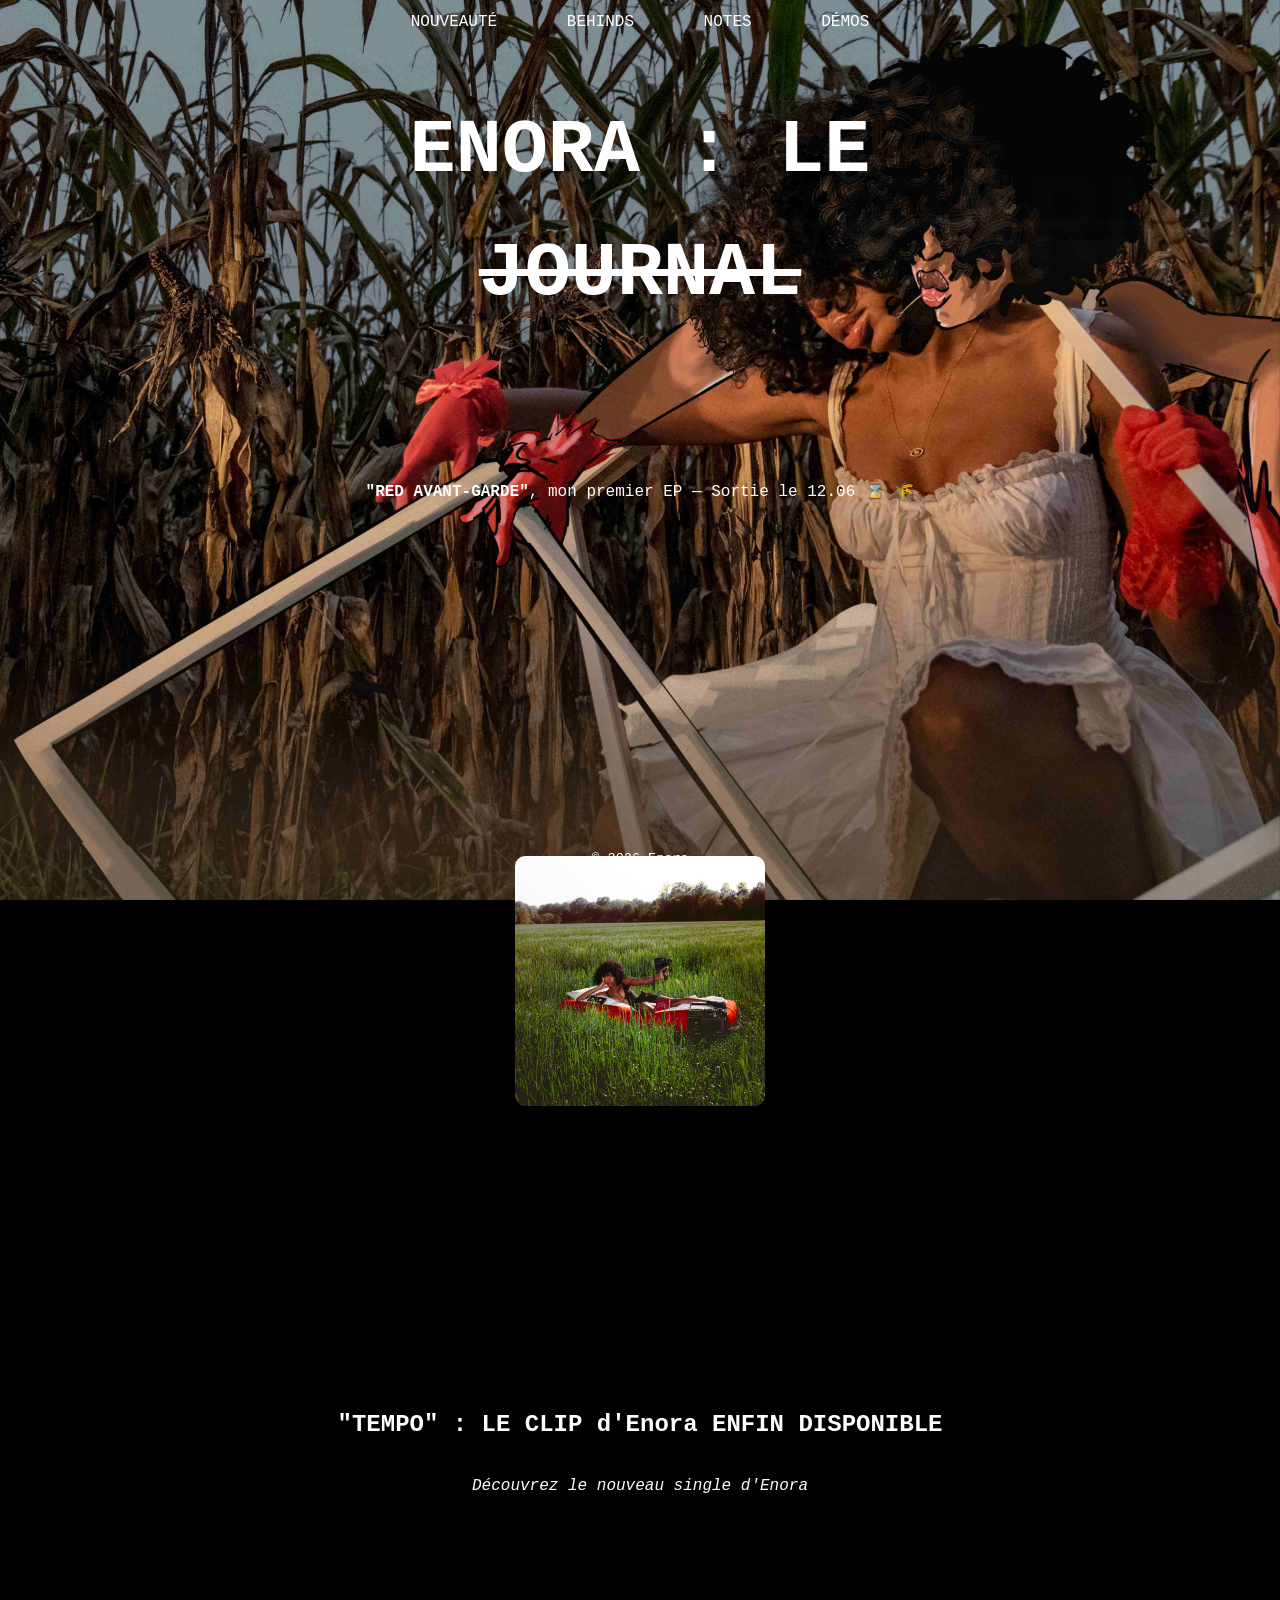
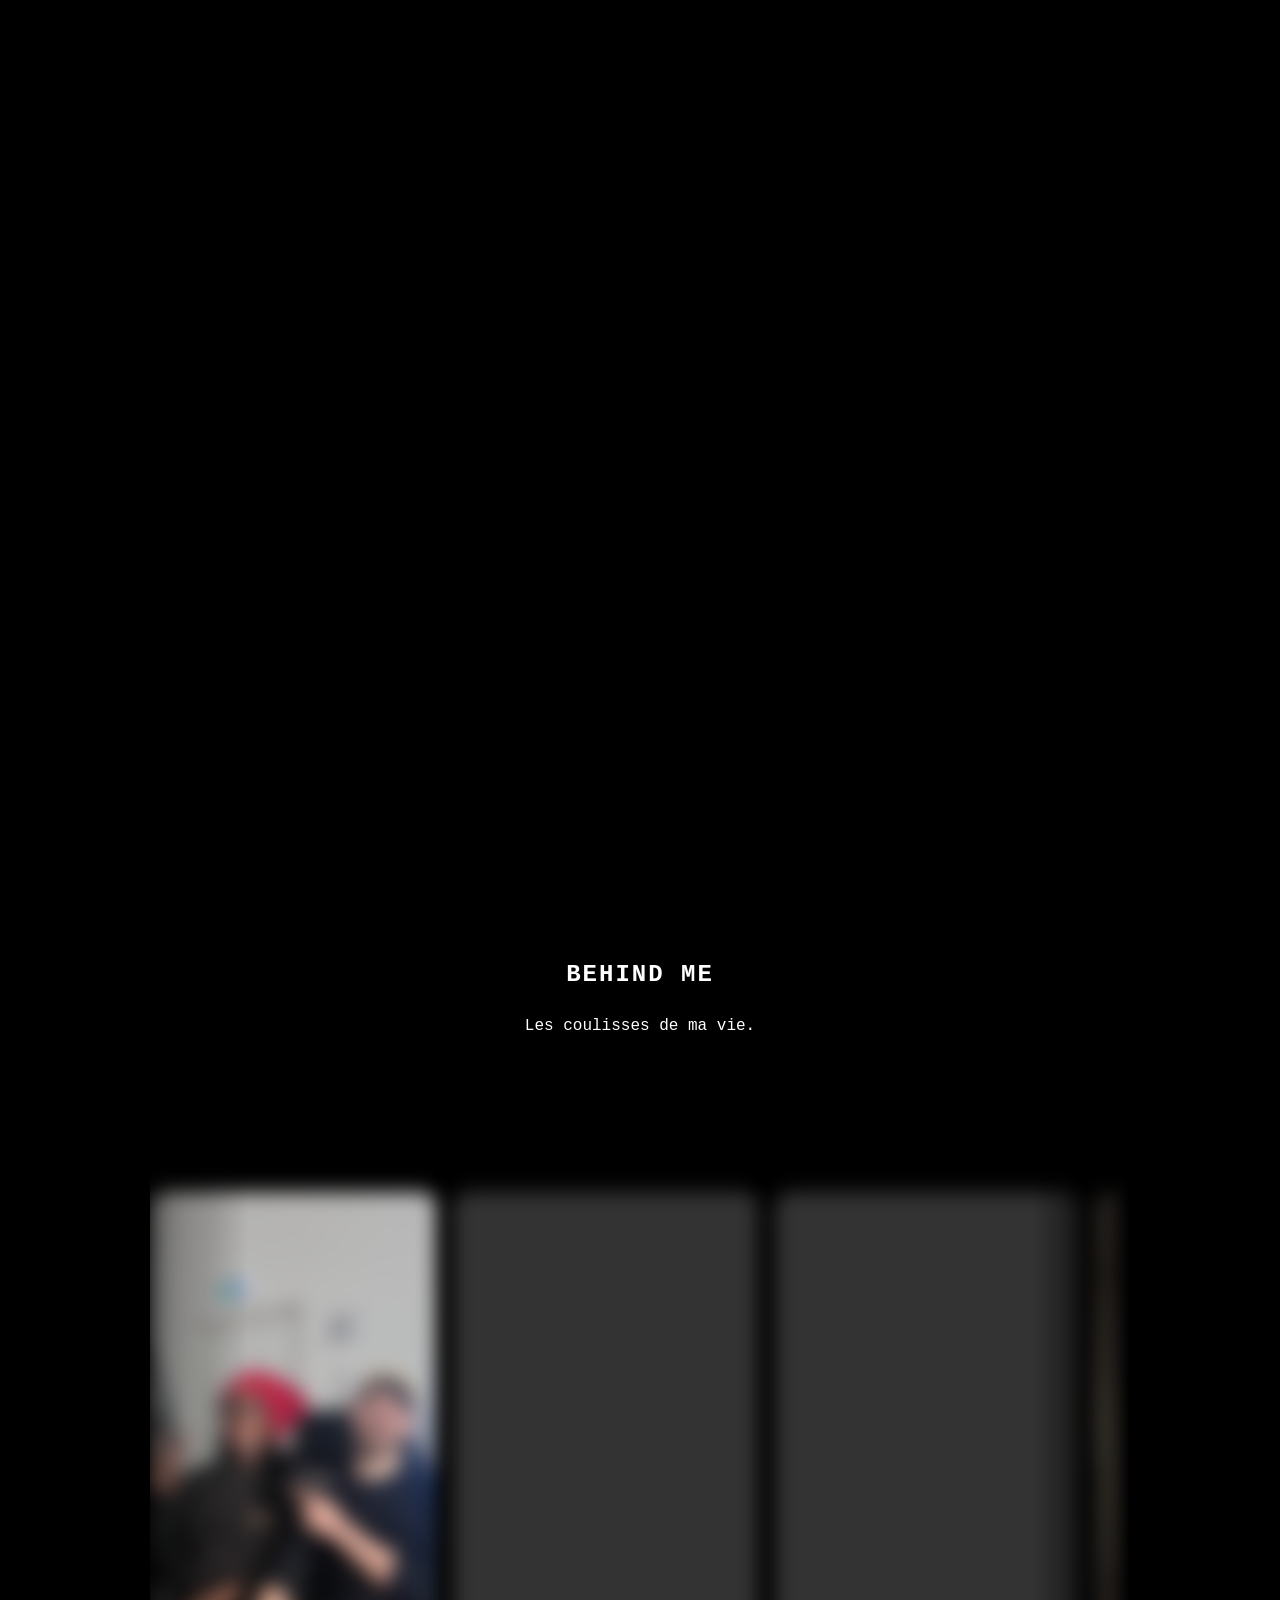
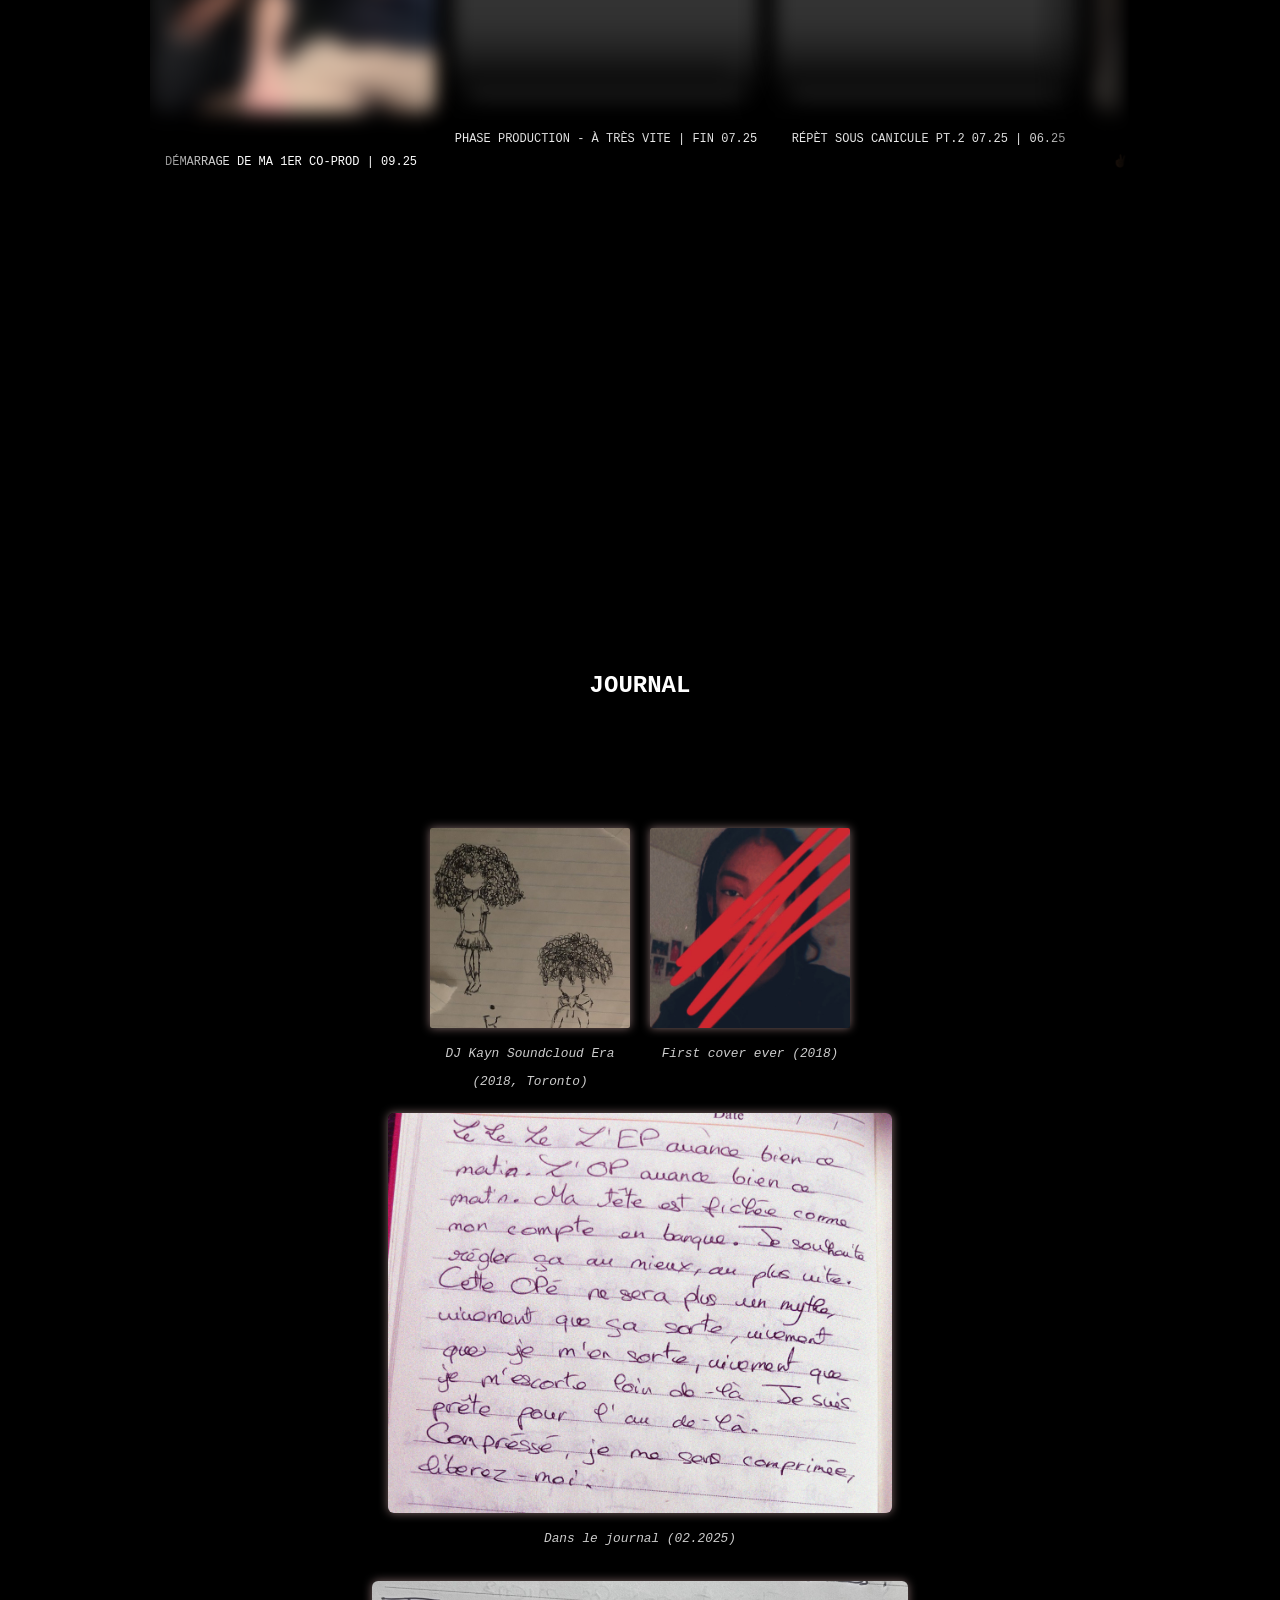
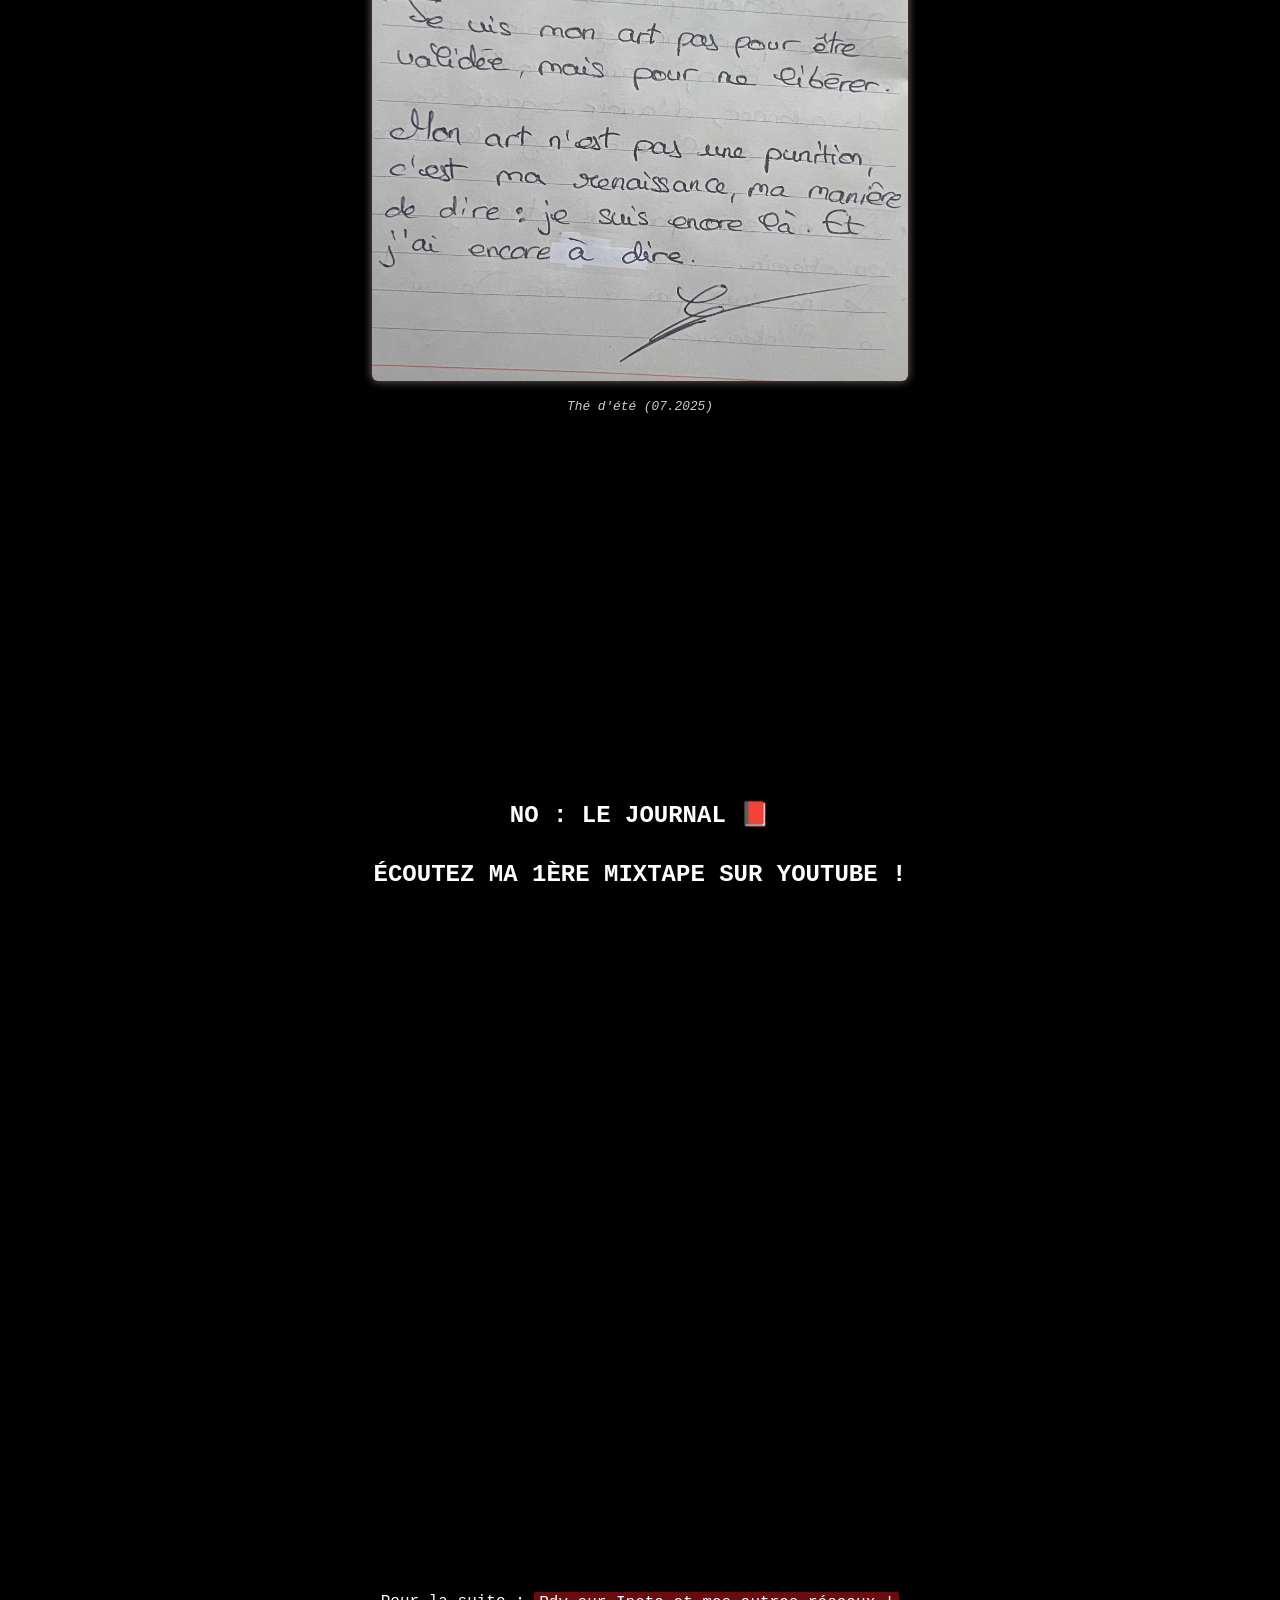
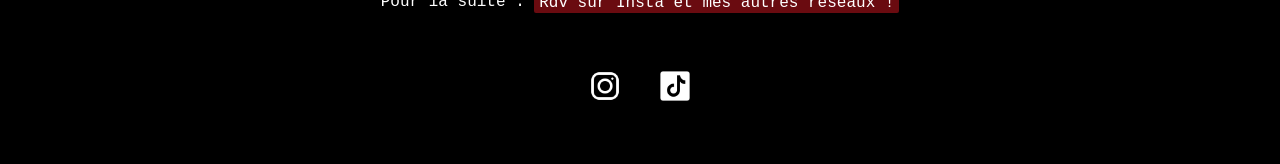
==== commit aed20a52: "Update index.html" ====
--- a/index.html
+++ b/index.html
@@ -86,7 +86,8 @@
           <!-- fin de sauts -->
 
           <div class="cover-container">
-            <img src="images/1_REDAG_COVER.jpg" alt="Cover RED AVANT-GARDE" class="cover-image"></div>
+    <img src="images/1_REDAG_COVER.jpg" alt="Cover RED AVANT-GARDE" class="cover-img">
+    </div>
 
         
         <!-- sauts de ligne "height" -->
--- a/mj.css
+++ b/mj.css
@@ -103,22 +103,26 @@
 
 
 .cover-container {
-    display: flex;
-    justify-content: center;
-    align-items: center;
-    width: 100%;
-    padding: 0 20px; /* Évite que l'image colle aux bords sur mobile */
-    box-sizing: border-box;
+    display: flex !important;
+    justify-content: center !important;
+    align-items: center !important;
+    width: 100% !important;
 }
 
 .cover-img {
-    max-width: 100%;
-    height: auto;
-    max-height: 500px; /* Limite la hauteur pour pas que ça bouffe tout l'écran sur PC */
-    border-radius: 10px; /* Ta bordure arrondie à 10px */
-    object-fit: contain;
-}
-
+    width: 250px !important; /* Taille fixe stricte sur PC pour ne pas envahir l'écran */
+    height: 250px !important; /* Force le format carré */
+    object-fit: cover !important;
+    border-radius: 10px !important;
+}
+
+/* Version Mobile friendly (Écrans de moins de 768px) */
+@media (max-width: 768px) {
+    .cover-img {
+        width: 180px !important; /* Plus petit sur téléphone pour rester discret */
+        height: 180px !important;
+    }
+}
 
 
 
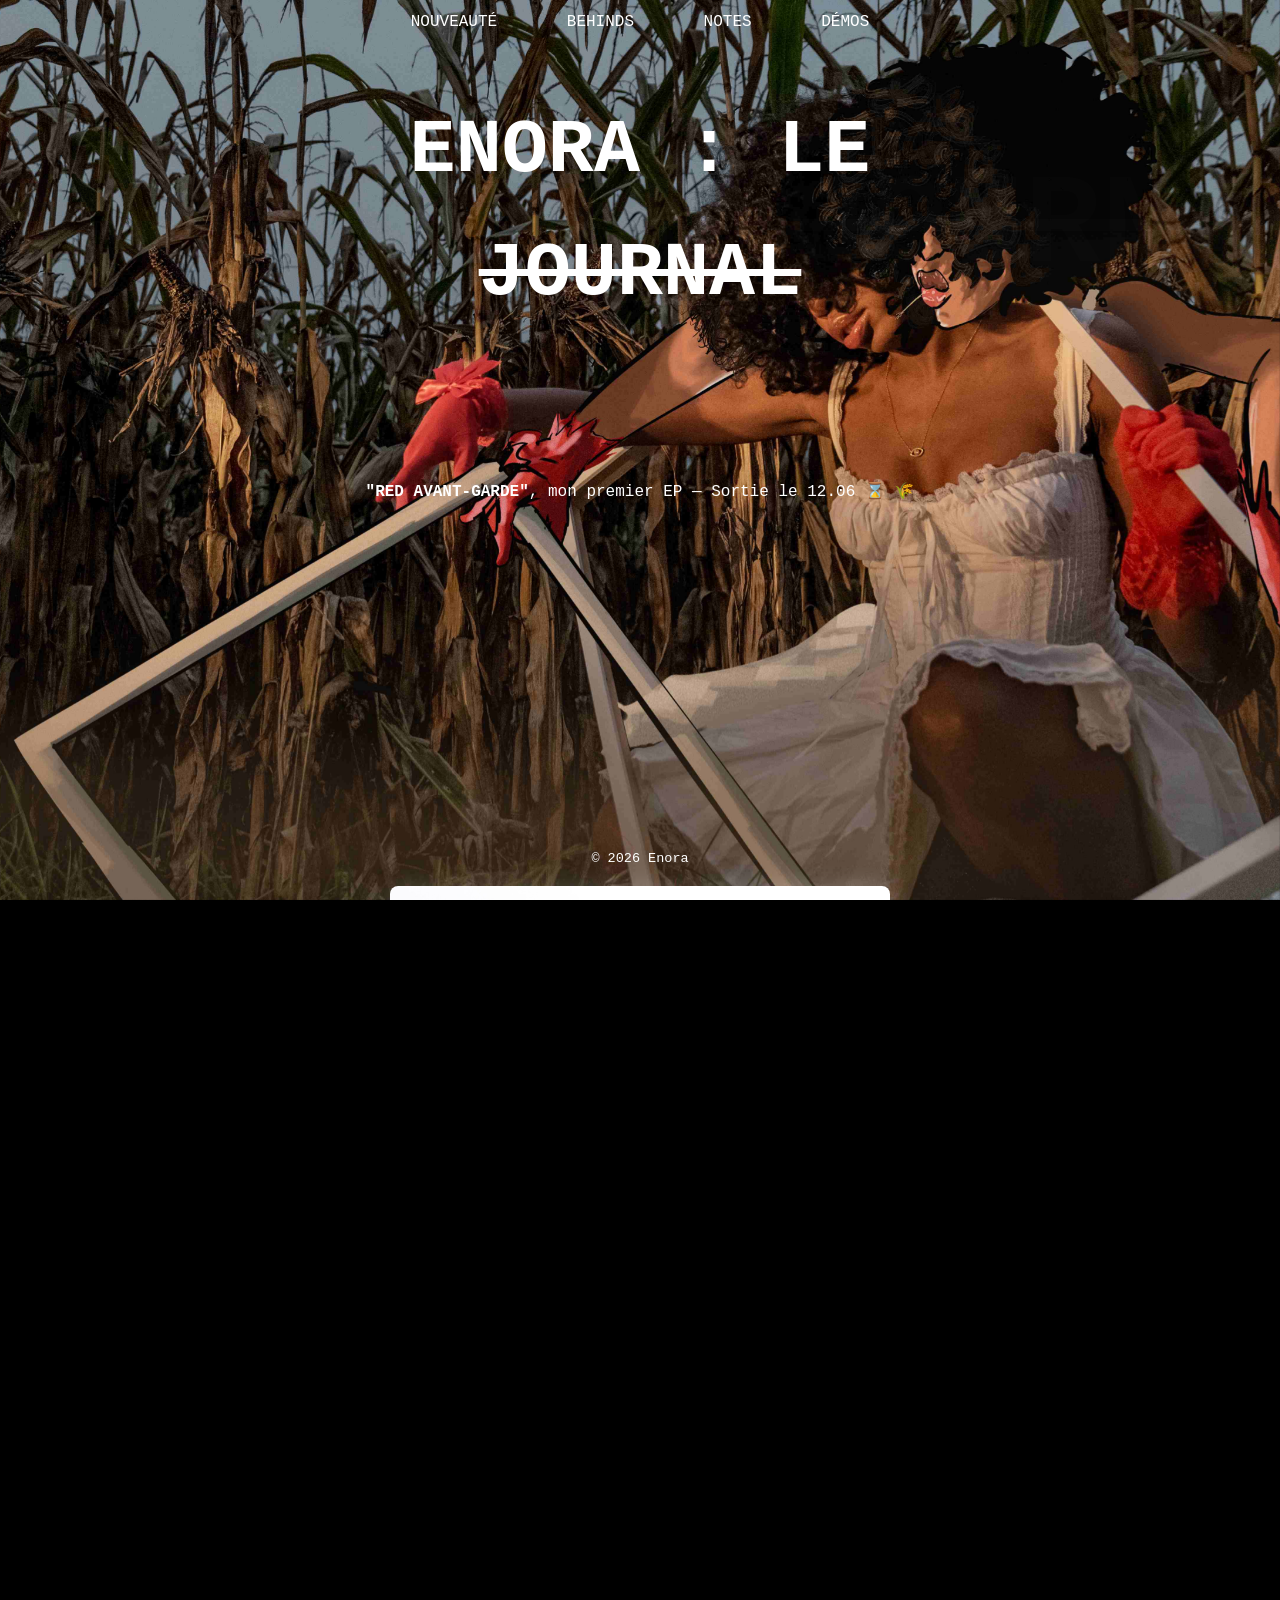
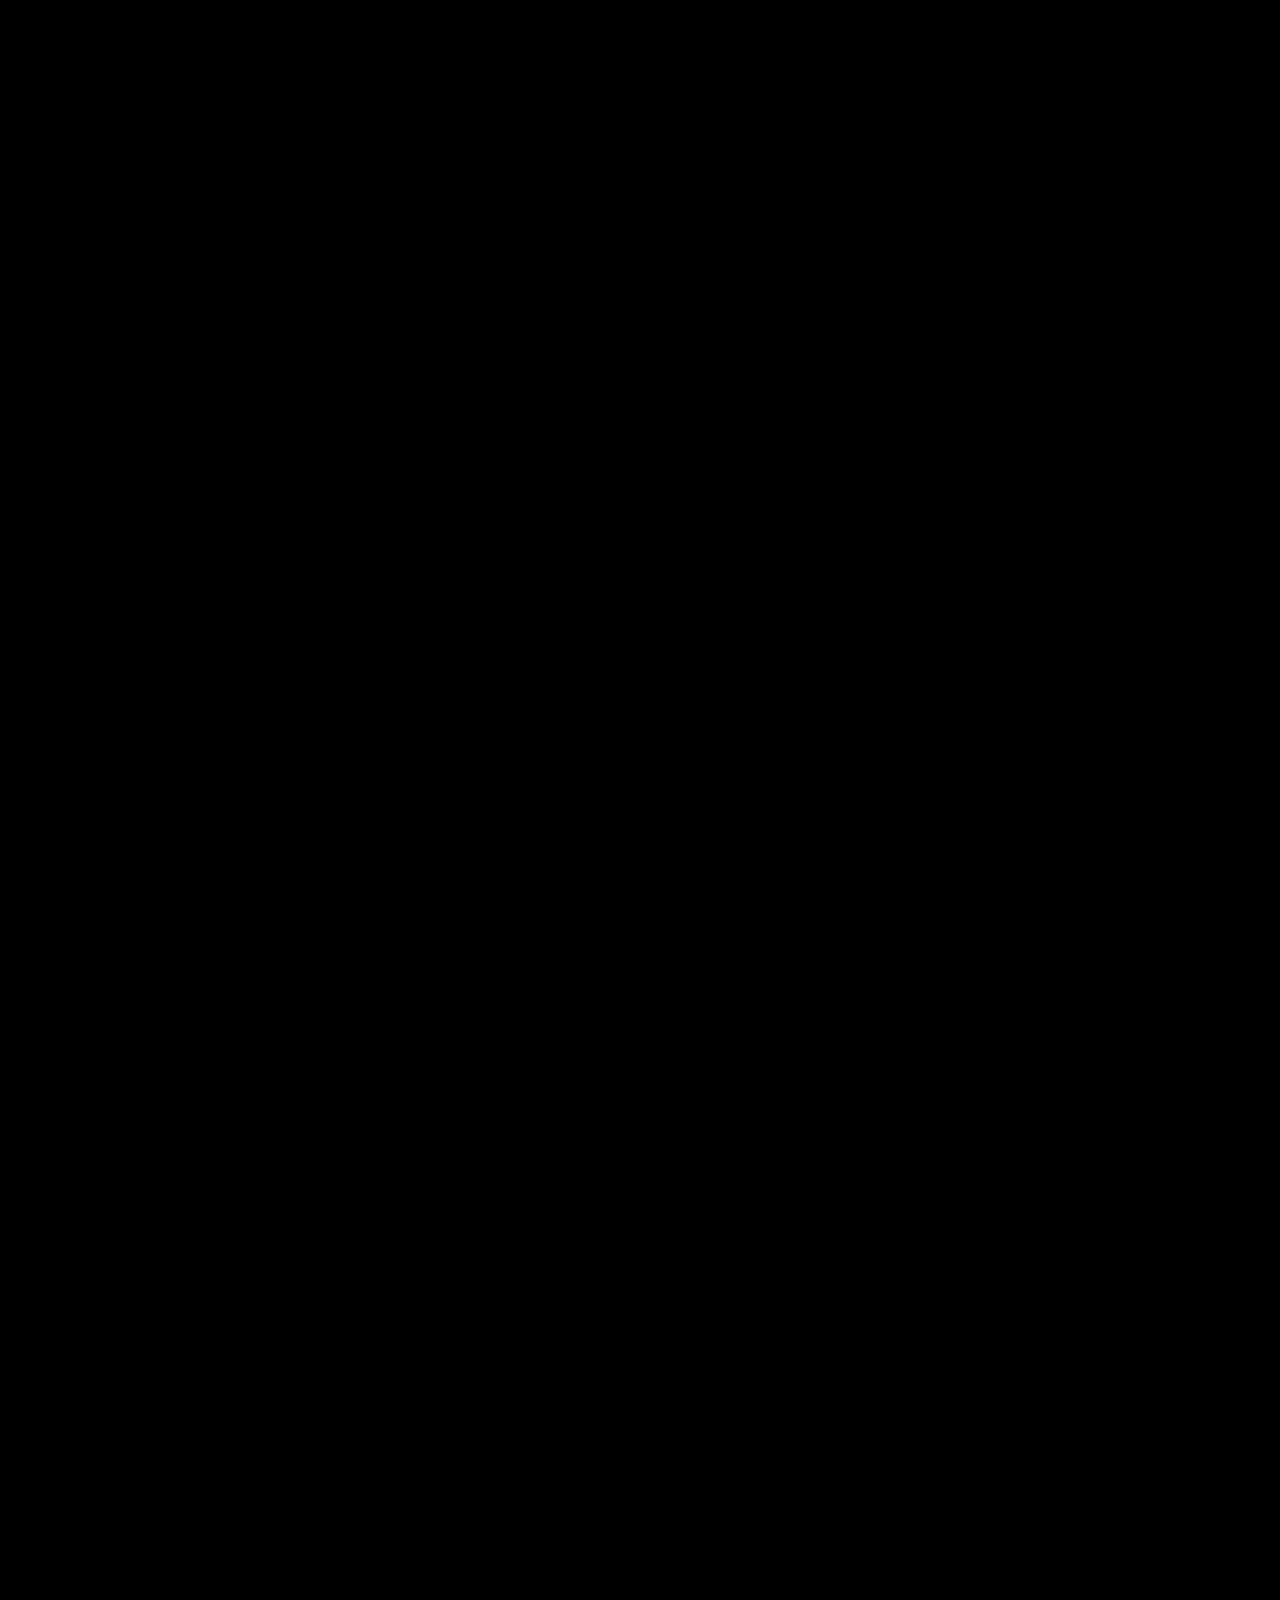
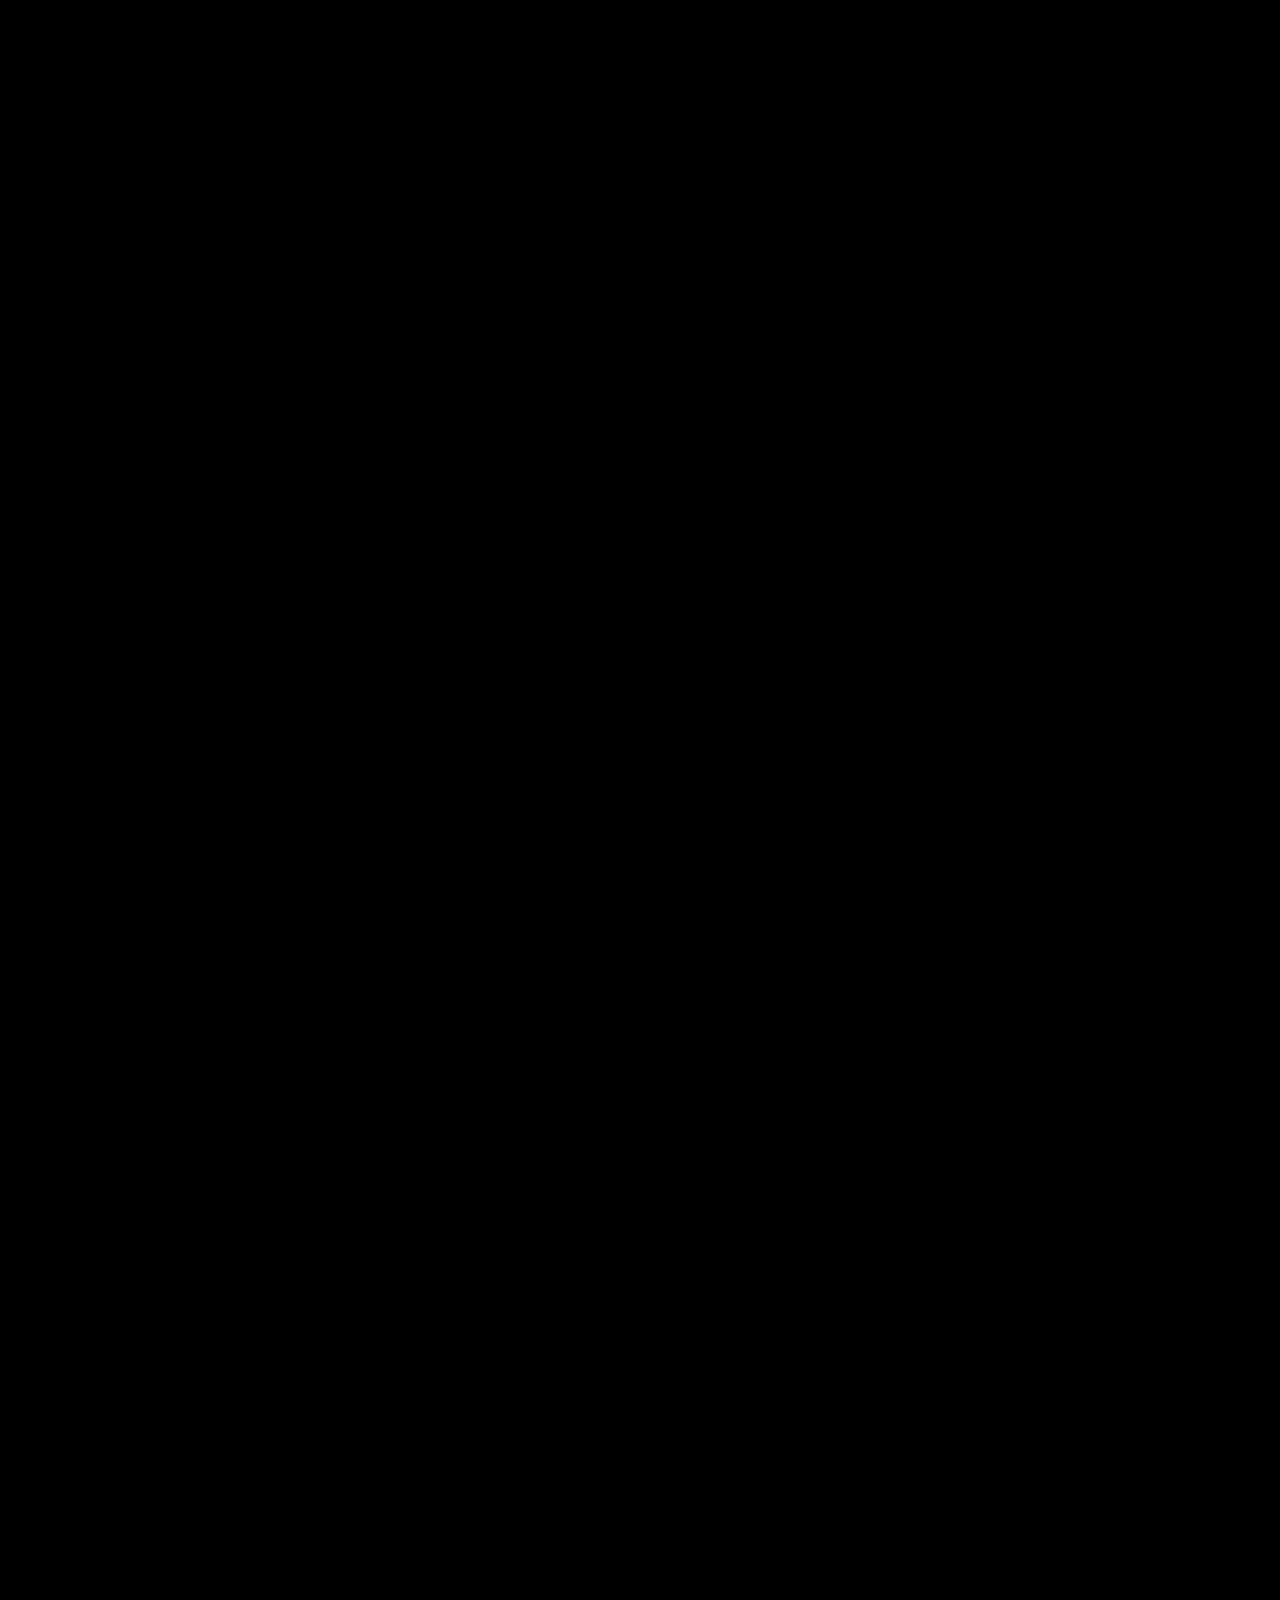
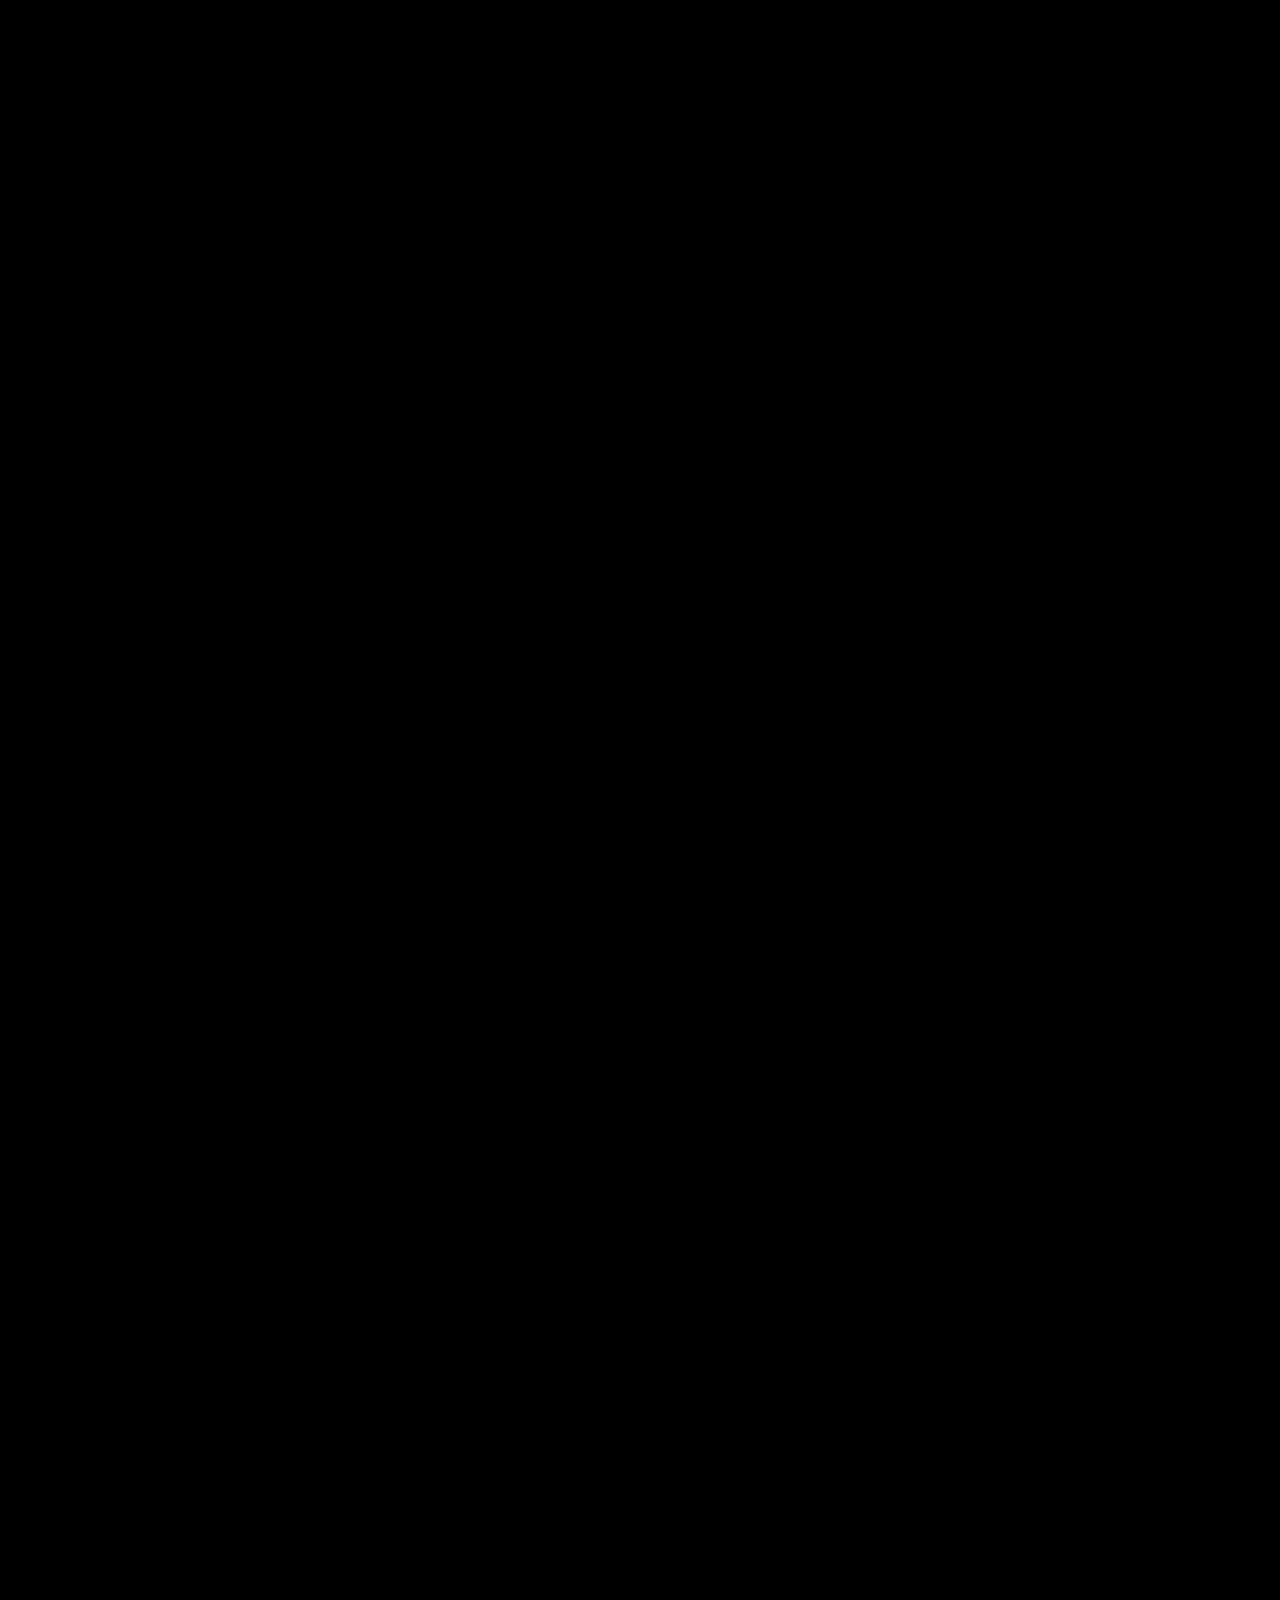
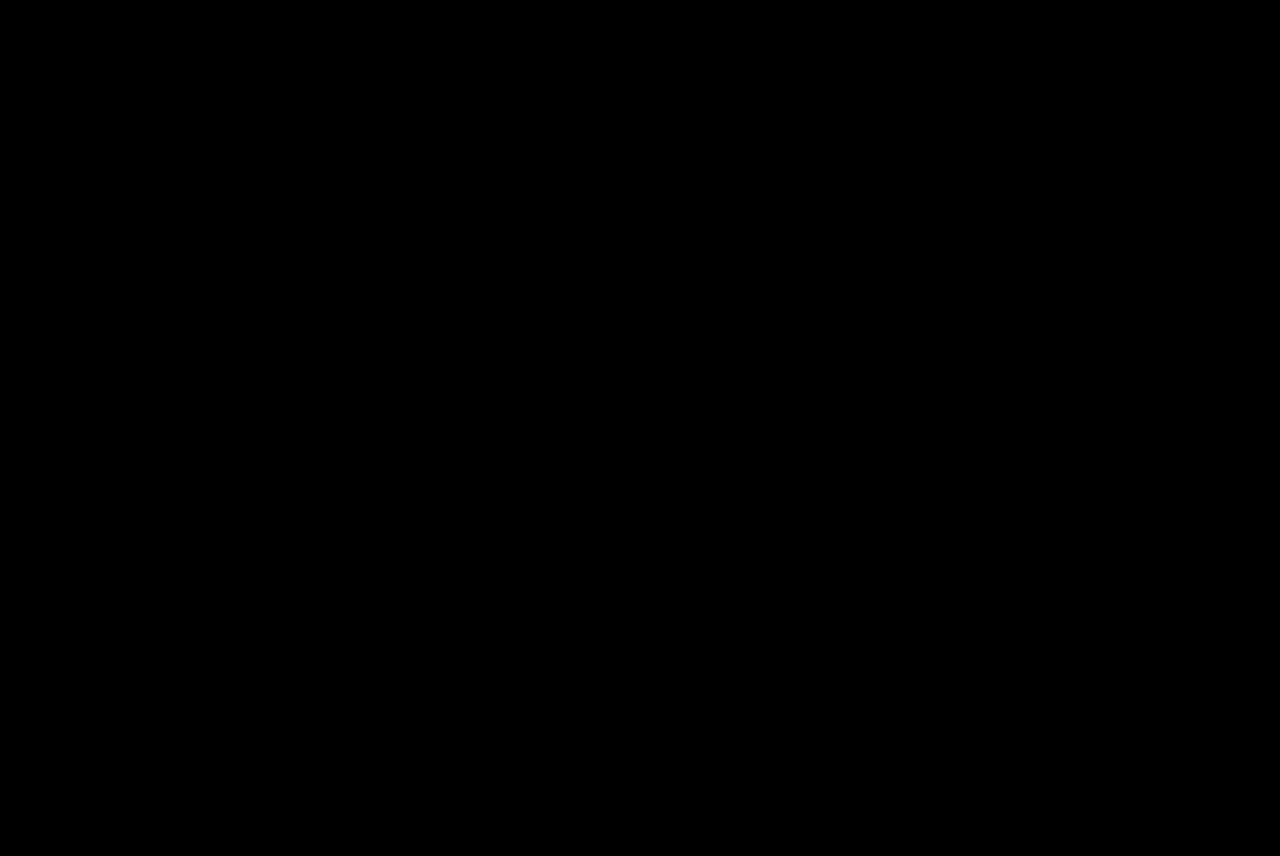
==== commit 549f5283: "Update index.html" ====
--- a/index.html
+++ b/index.html
@@ -73,7 +73,7 @@
 
 
                    <div class="entrance-sentence">
-                  <p> <strong>"RED AVANT-GARDE"</strong>, mon premier EP — Sortie le 12.06 ⌛️ 🌾 </mark>     </p>
+                  <p> <strong>"RED AVANT-GARDE"</strong>, mon premier EP — Sortie le 12.06 ⌛️ 🌾 </p>
                 </div>
 
                     <p class="sr-only"> Retrouvez tout l'univers d'Enora, artiste émergente de la scène R&B, Dancehall, HipHop et Afro. À travers son journal intime musical, découvrez ses sessions studio, ses clips vidéo, ainsi que les coulisses de la création de son tout premier EP "RED AVANT-GARDE". Suivez l'évolution d'une artiste avant-garde en pleine ascension.</p>
--- a/mj.css
+++ b/mj.css
@@ -5,6 +5,11 @@
   box-sizing: border-box;
 }
 
+html, body {
+    max-width: 100% !important;
+    overflow-x: hidden !important;
+    position: relative !important;
+}
 
 
 
@@ -102,28 +107,54 @@
 }
 
 
+/* ---  POCCHETTE EP --- */
+/* ========================================================
+   DISPOSITIF COVER - TAILLE MOYENNE, CENTRÉ, EFFET HALO DOUX
+   ======================================================== */
+
 .cover-container {
     display: flex !important;
     justify-content: center !important;
     align-items: center !important;
     width: 100% !important;
-}
-
-.cover-img {
-    width: 250px !important; /* Taille fixe stricte sur PC pour ne pas envahir l'écran */
-    height: 250px !important; /* Force le format carré */
+    margin: 30px auto !important; /* Espacement vertical un peu plus grand */
+    padding: 0 20px !important;
+    box-sizing: border-box !important;
+}
+
+/* On cible l'image de manière ultra-stricte pour empêcher le reste du CSS de la faire grossir */
+.cover-container img, 
+.cover-img, 
+.cover-image {
+    width: 500px !important;       /* Taille agrandie (comparé aux 280px précédents) */
+    height: 500px !important;      /* Maintient le format carré */
+    max-width: 500px !important;
+    max-height: 500px !important;
     object-fit: cover !important;
-    border-radius: 10px !important;
-}
-
-/* Version Mobile friendly (Écrans de moins de 768px) */
-@media (max-width: 768px) {
-    .cover-img {
-        width: 180px !important; /* Plus petit sur téléphone pour rester discret */
-        height: 180px !important;
+    border-radius: 8px !important; /* Bordure arrondie */
+    
+    /* Lumière blanche très douce et subtile (halo léger) */
+    box-shadow: 0 0 20px 4px rgba(255, 255, 255, 0.15) !important;
+    
+    display: block !important;
+    margin: 0 auto !important;
+    transition: box-shadow 0.3s ease !important; /* Pour un effet au survol */
+}
+
+/* Version Spéciale Mobile (Écrans de moins de 768px) */
+@media screen and (max-width: 768px) {
+    .cover-container img, 
+    .cover-img, 
+    .cover-image {
+        width: 450px !important;   /* Taille mobile adaptée */
+        height: 450px !important;
+        max-width: 450px !important;
+        max-height: 450px !important;
+        
+        /* Halo plus léger sur mobile pour la discretion */
+        box-shadow: 0 0 15px 3px rgba(255, 255, 255, 0.12) !important;
     }
 }
-
 
 
 
@@ -1489,6 +1520,7 @@
 footer p {
   color: #fff;
   font-size: 13.5px;
+} /* <-- L'accolade corrective
 
  /* YOUTUBE format 16:9 */
   
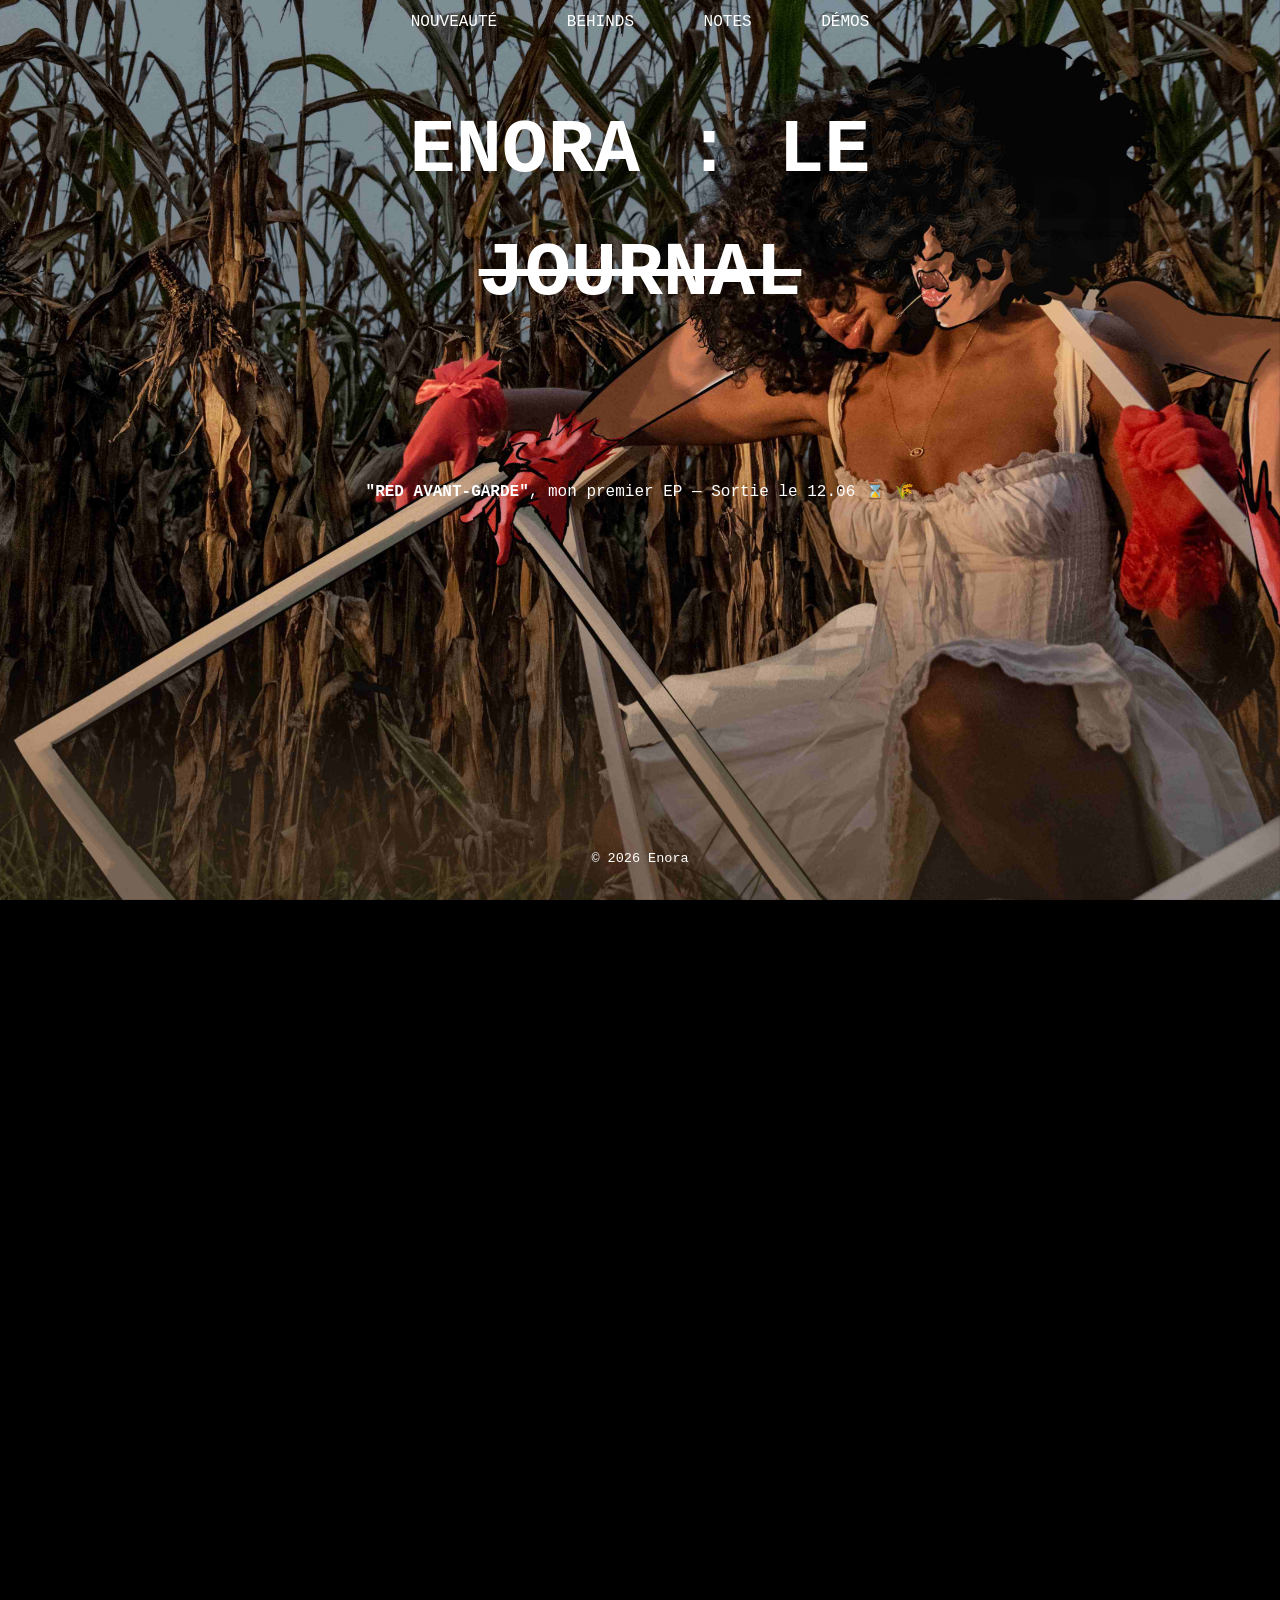
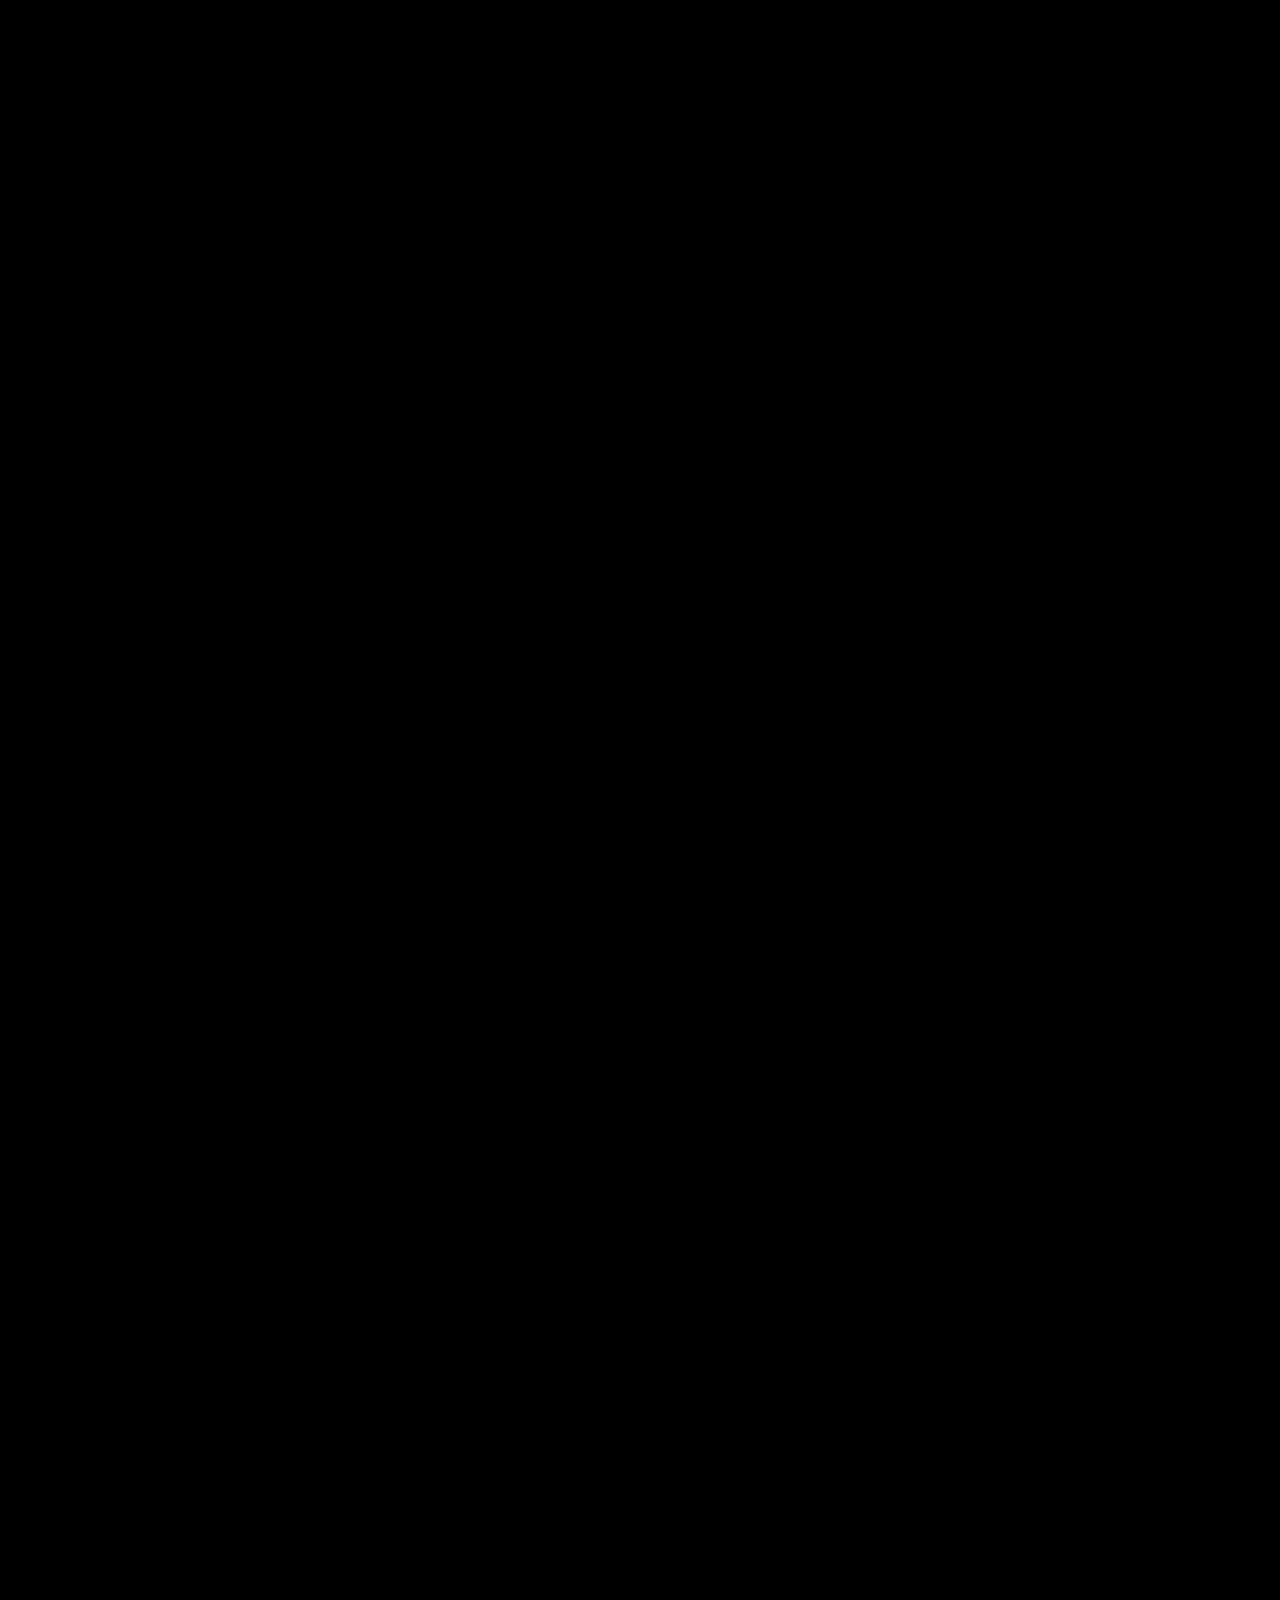
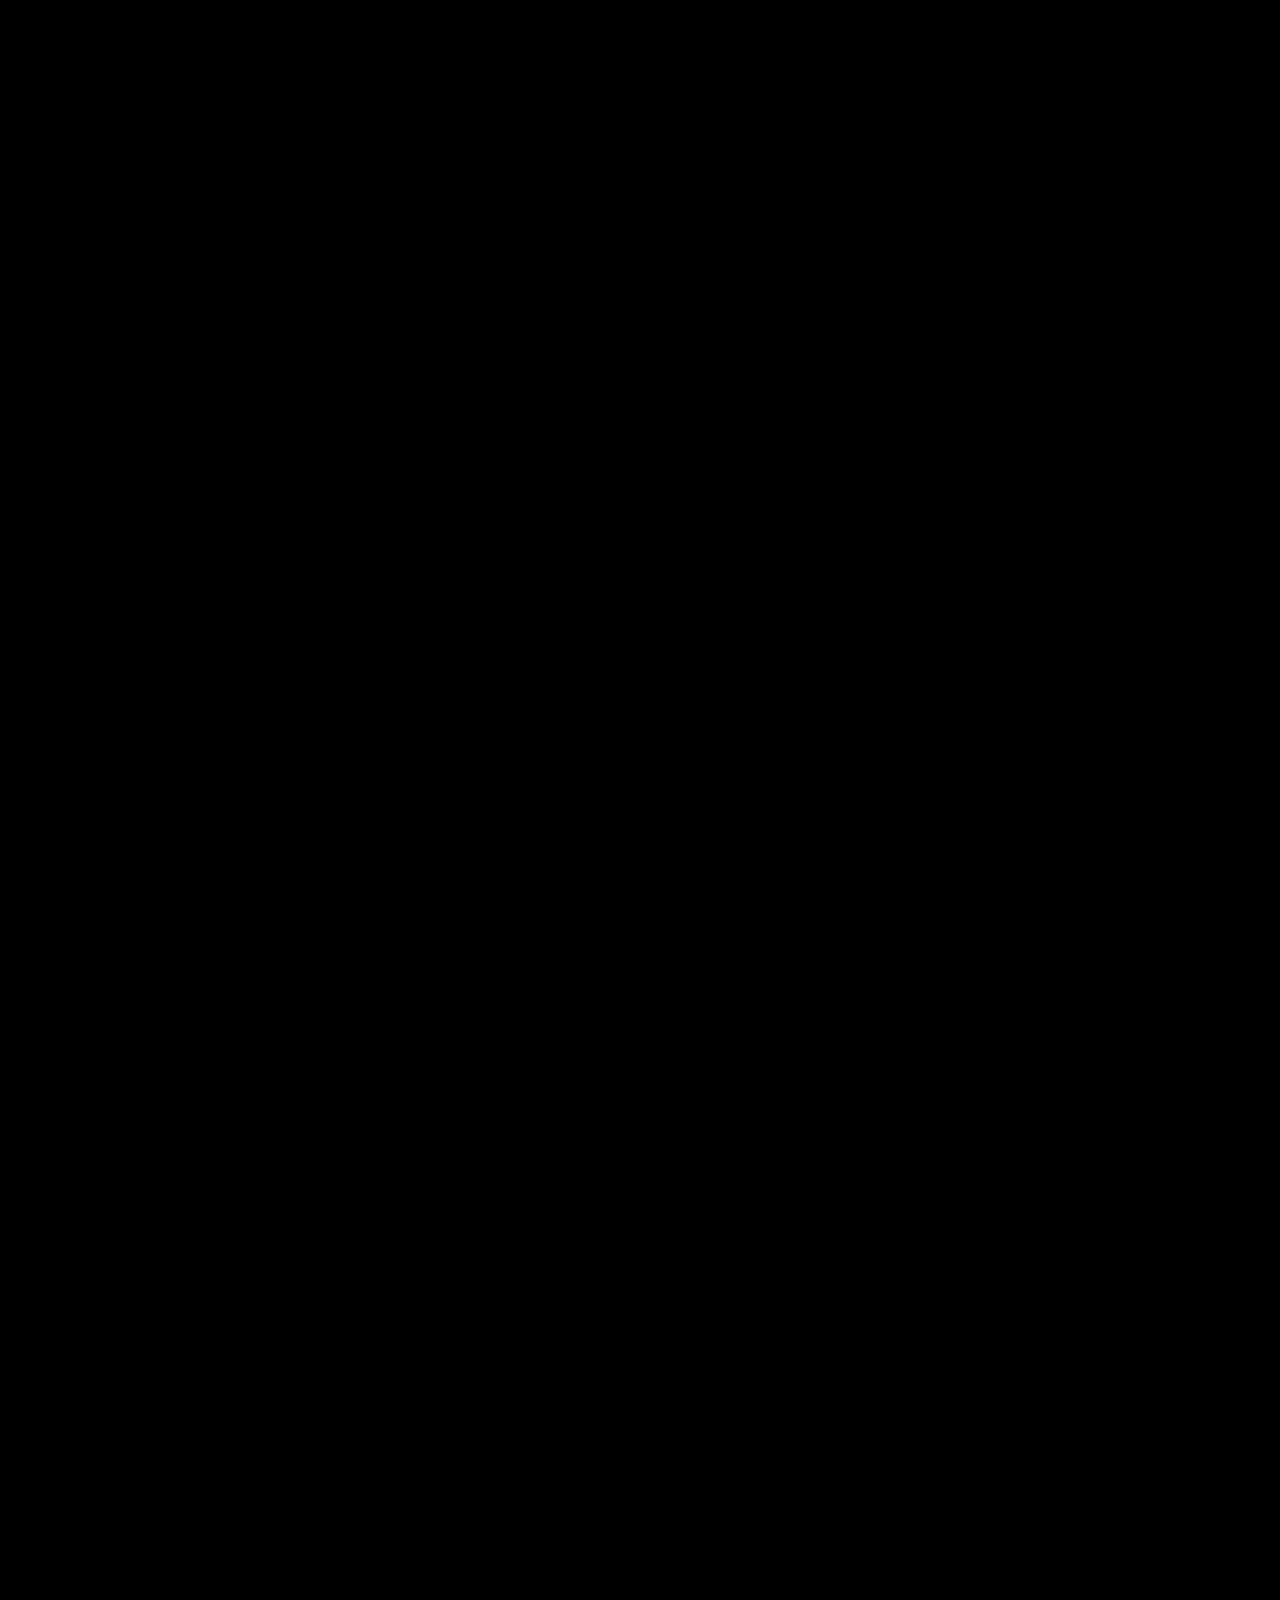
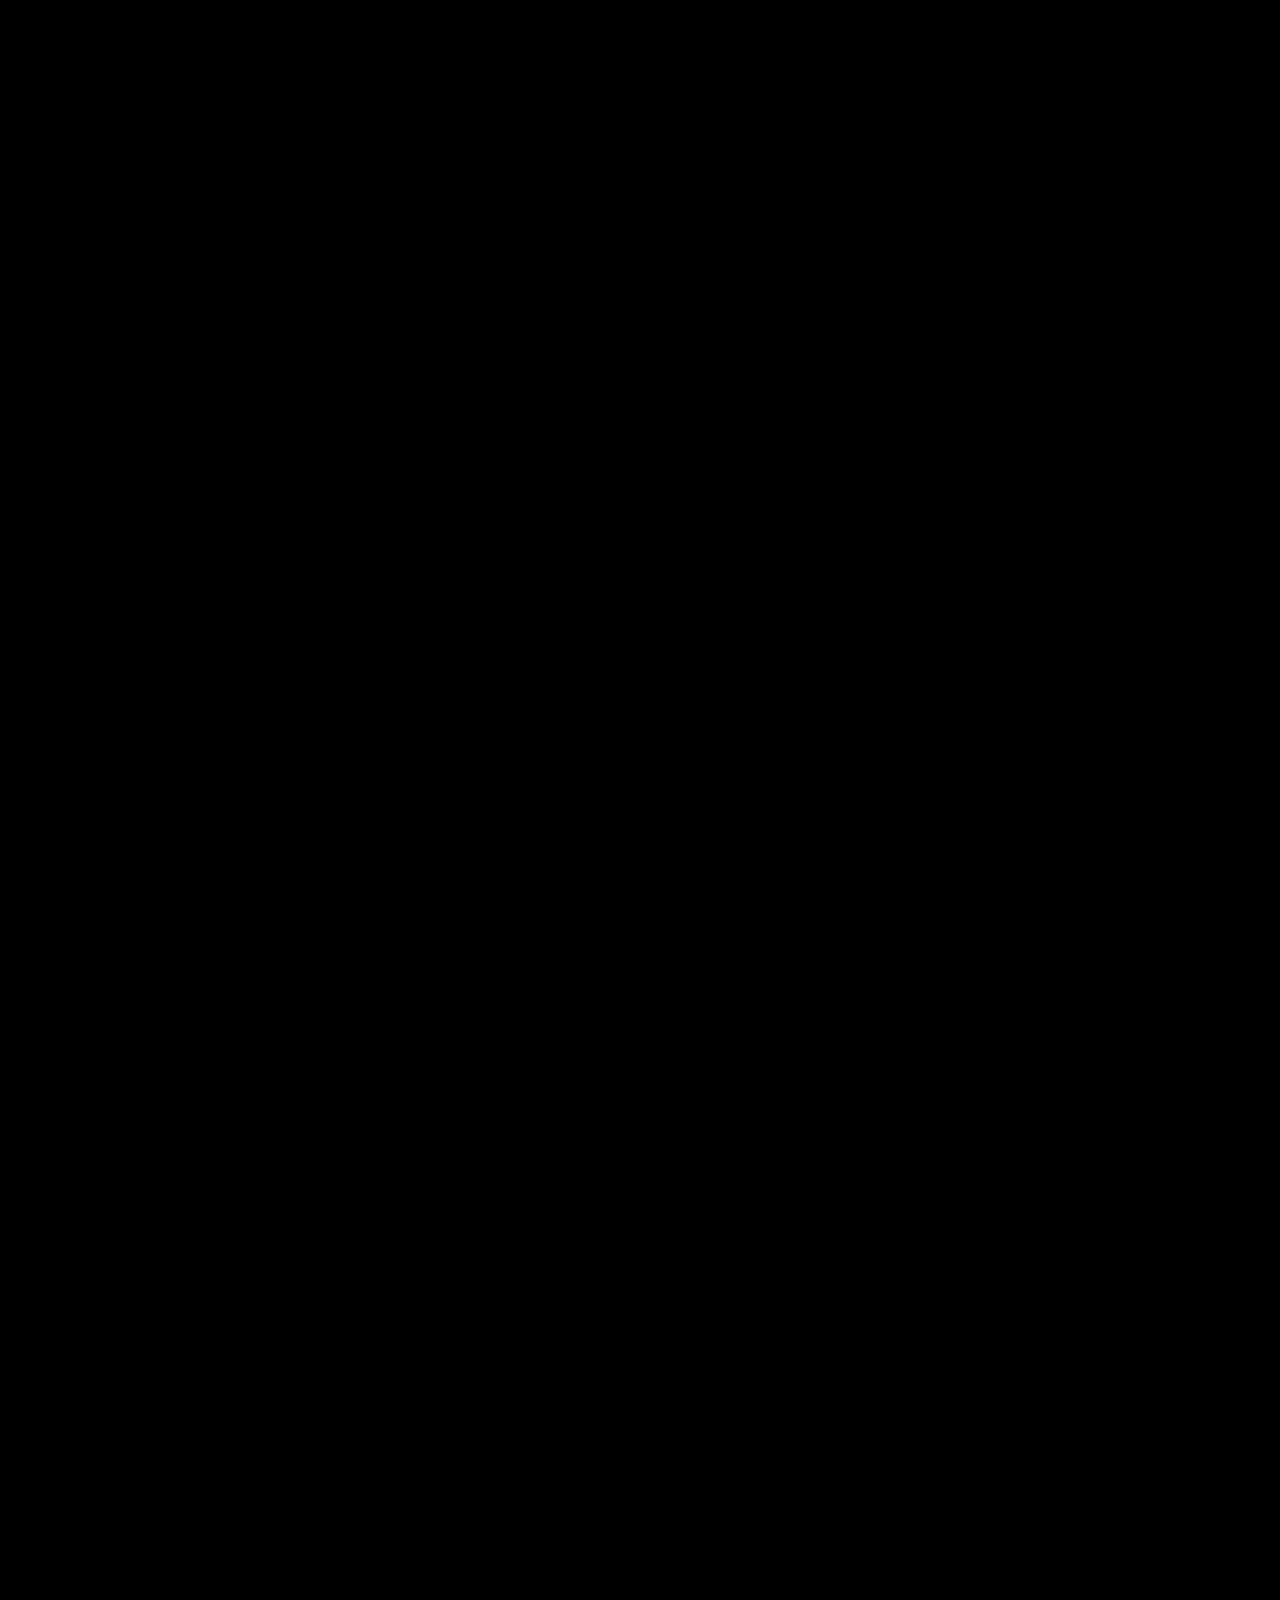
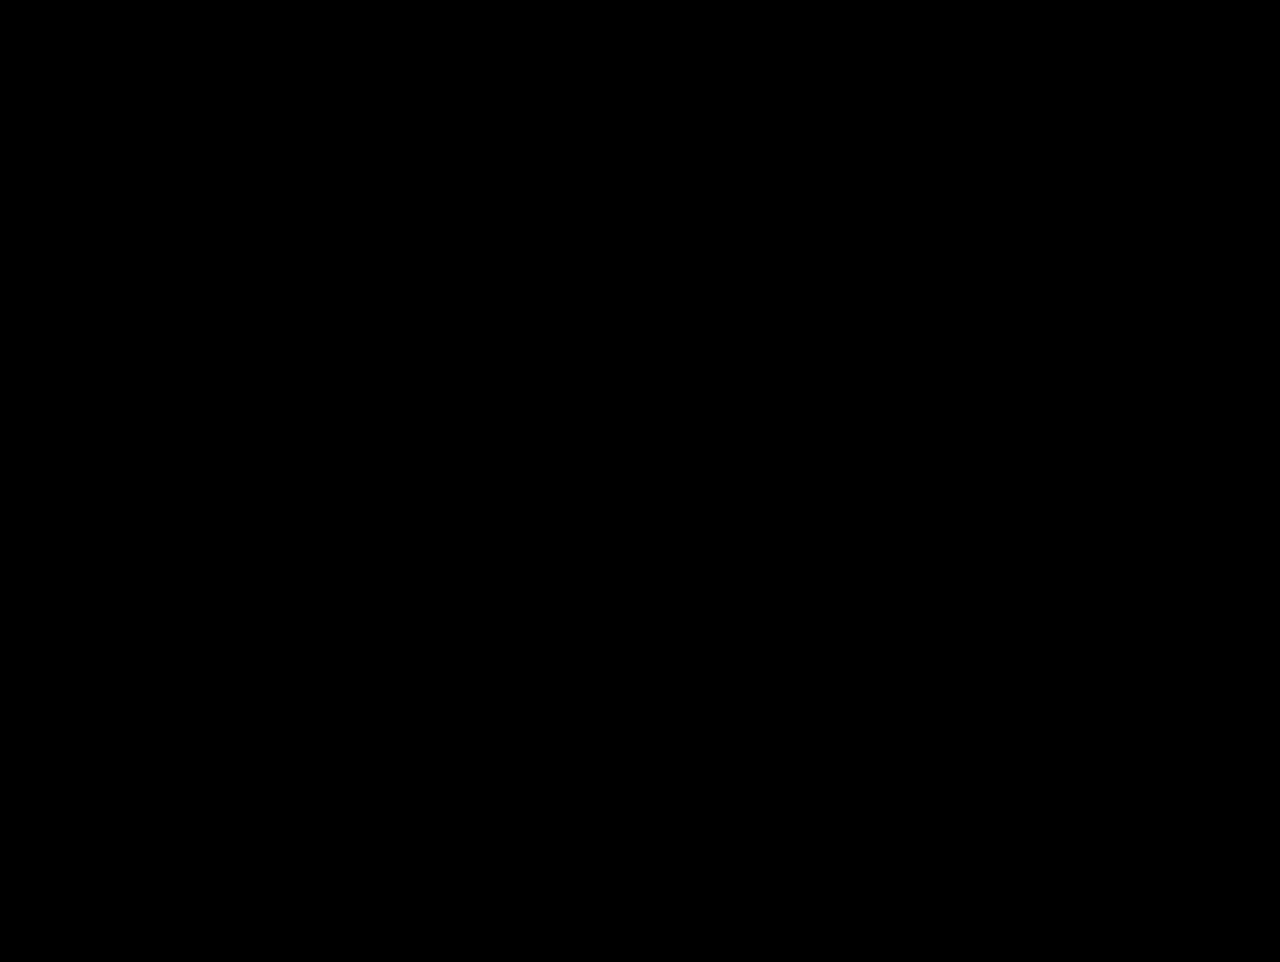
==== commit bd7db9a7: "Update index.html" ====
--- a/index.html
+++ b/index.html
@@ -3,7 +3,7 @@
 <head>
     <meta charset="UTF-8">
     <meta name="viewport" content="width=device-width, initial-scale=1.0">
-    <title>Enora | Artiste & Chanteuse R&B HipHop Neo Soul - Site Officiel </title>
+    <title>Enora | Artiste & Chanteuse R&B HipHop Neo Soul - Site Officiel</title>
     <meta name="description" content="Bienvenue sur le site officiel d'Enora, artiste RnB alternative, Afro-pop, Neo Soul. Découvrez  son journal intime musical, ses sessions studio et ses démos exclusives.">
     <link rel="stylesheet" href="mj.css">
     <link rel="icon" type="image/png" href="images/Seneria_records_logo_Seneriarecords_seneria records.png">
@@ -77,25 +77,17 @@
                 </div>
 
                     <p class="sr-only"> Retrouvez tout l'univers d'Enora, artiste émergente de la scène R&B, Dancehall, HipHop et Afro. À travers son journal intime musical, découvrez ses sessions studio, ses clips vidéo, ainsi que les coulisses de la création de son tout premier EP "RED AVANT-GARDE". Suivez l'évolution d'une artiste avant-garde en pleine ascension.</p>
-              <p class="sr-only"><strong>Enora</strong> est une chanteuse et danseuse émergente originaire de Santeny (94). Elle propose un univers musical en équilibre entre son village et l'énergie de la capitale parisienne.</p>
+              <p class="sr-only"><strong>Enora</strong> est une articste, chanteuse et danseuse émergente originaire de Santeny (94). Elle propose un univers musical en équilibre entre son village et l'énergie de la capitale parisienne.</p>
 
 
    
           <!-- sauts de ligne "height" -->
            <div style="height: 350px;"></div>
-          <!-- fin de sauts -->
-
-          <div class="cover-container">
-    <img src="images/1_REDAG_COVER.jpg" alt="Cover RED AVANT-GARDE" class="cover-img">
-    </div>
-
-        
-        <!-- sauts de ligne "height" -->
-        <div style="height: 150px;"></div>
-        <!-- fin de sauts -->
-
-
-      </section>
+          <!-- fin de sauts -
+
+
+    
+
 
 
 
@@ -112,7 +104,33 @@
             <article>
 
     <h3 id="démos" class="mesdémos">
-        <p>"TEMPO" : LE CLIP d'Enora ENFIN DISPONIBLE</p>         
+        <p>"NONO" : ENFIN DISPO ! </p>         
+        <div style="height: 20px;"></div>
+                        </h3>  
+
+                       <div class="entrance-sentence nouveaute-italic">
+    <p>Découvrez le nouveau clip d'Enora</p>
+            </div>
+       
+
+
+    <div style="height: 70px;"></div>
+
+   <div class="video-player-container" style="max-width: 900px; margin: 0 auto; border-radius: 12px; overflow: hidden;">
+    <div class="video-responsive">
+        <iframe 
+            src="https://www.youtube.com/watch?v=p4NqqcISUcA" 
+            title="YouTube video player" 
+            frameborder="0" 
+            allow="accelerometer; autoplay; clipboard-write; encrypted-media; gyroscope; picture-in-picture; web-share" 
+            allowfullscreen>
+        </iframe>
+    </div>
+</div>
+    </div>
+
+
+                  <p>"TEMPO" - DISPONIBLE</p>         
         <div style="height: 20px;"></div>
                         </h3>  
 
@@ -136,6 +154,12 @@
     </div>
 </div>
     </div>
+
+
+
+                
+
+                
 </section>
             </article>
 
--- a/mj.css
+++ b/mj.css
@@ -113,32 +113,32 @@
    ======================================================== */
 
 .cover-container {
-    display: flex !important;
-    justify-content: center !important;
-    align-items: center !important;
-    width: 100% !important;
-    margin: 30px auto !important; /* Espacement vertical un peu plus grand */
-    padding: 0 20px !important;
-    box-sizing: border-box !important;
-}
-
-/* On cible l'image de manière ultra-stricte pour empêcher le reste du CSS de la faire grossir */
+    display: flex;
+    justify-content: center;
+    align-items: center;
+    width: 100%;
+    margin: 30px auto; /* Espacement vertical un peu plus grand */
+    padding: 0 20px;
+    box-sizing: border-box;
+}
+
+/* On cible l'image et on la rend responsive par défaut */
 .cover-container img, 
 .cover-img, 
 .cover-image {
-    width: 500px !important;       /* Taille agrandie (comparé aux 280px précédents) */
-    height: 500px !important;      /* Maintient le format carré */
-    max-width: 500px !important;
-    max-height: 500px !important;
-    object-fit: cover !important;
-    border-radius: 8px !important; /* Bordure arrondie */
+    width: 100%;
+    height: auto;
+    max-width: 500px; /* Taille max sur ordinateur */
+    aspect-ratio: 1 / 1; /* Force le format carré proprement */
+    object-fit: cover;
+    border-radius: 8px; /* Bordure arrondie */
     
     /* Lumière blanche très douce et subtile (halo léger) */
-    box-shadow: 0 0 20px 4px rgba(255, 255, 255, 0.15) !important;
+    box-shadow: 0 0 20px 4px rgba(255, 255, 255, 0.15);
     
-    display: block !important;
-    margin: 0 auto !important;
-    transition: box-shadow 0.3s ease !important; /* Pour un effet au survol */
+    display: block;
+    margin: 0 auto;
+    transition: box-shadow 0.3s ease, transform 0.3s ease; /* Pour un effet au survol */
 }
 
 /* Version Spéciale Mobile (Écrans de moins de 768px) */
@@ -146,18 +146,13 @@
     .cover-container img, 
     .cover-img, 
     .cover-image {
-        width: 450px !important;   /* Taille mobile adaptée */
-        height: 450px !important;
-        max-width: 450px !important;
-        max-height: 450px !important;
+        /* L'image va prendre automatiquement la largeur du téléphone moins le padding (sans dépasser) */
+        max-width: 85%; /* Évite qu'elle colle trop aux bords du téléphone */
         
-        /* Halo plus léger sur mobile pour la discretion */
-        box-shadow: 0 0 15px 3px rgba(255, 255, 255, 0.12) !important;
+        /* Halo plus léger sur mobile pour la discrétion */
+        box-shadow: 0 0 15px 3px rgba(255, 255, 255, 0.12);
     }
 }
-
-
-
 
 
 .entrance-sentence {
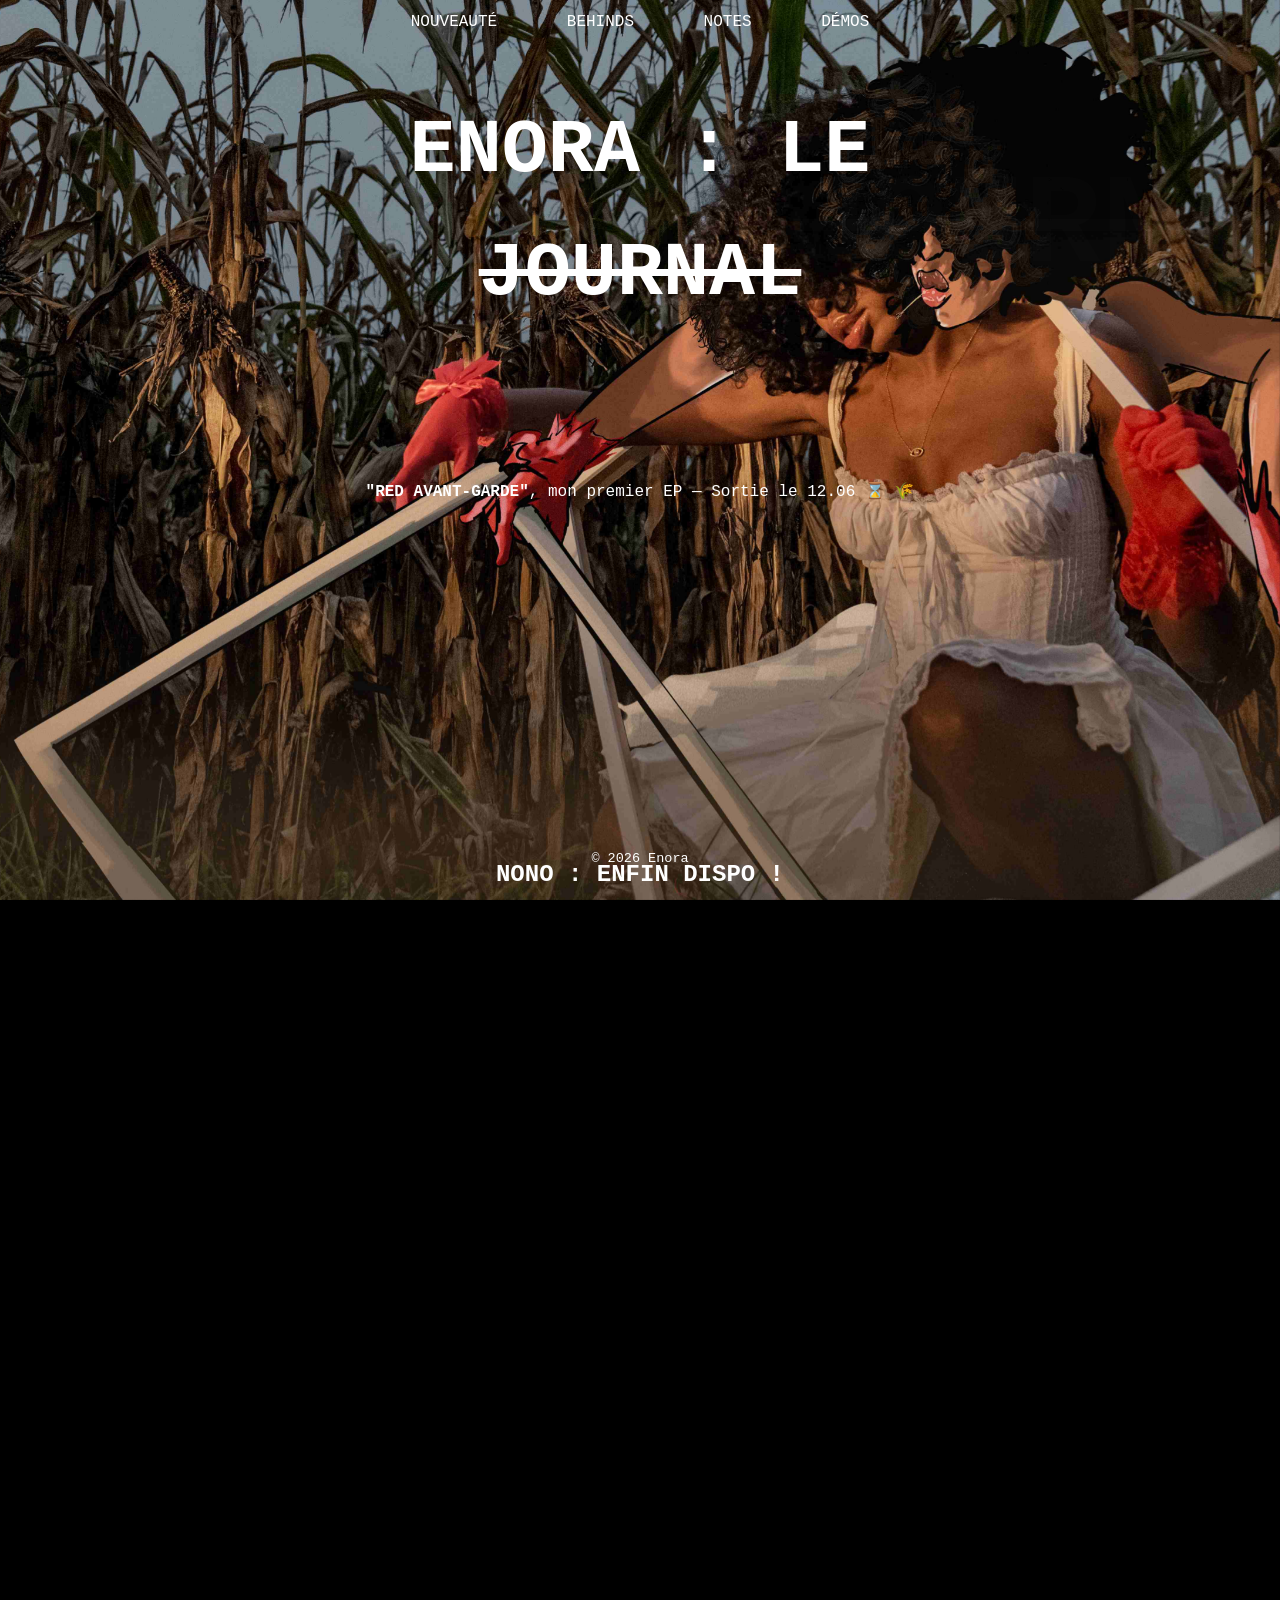
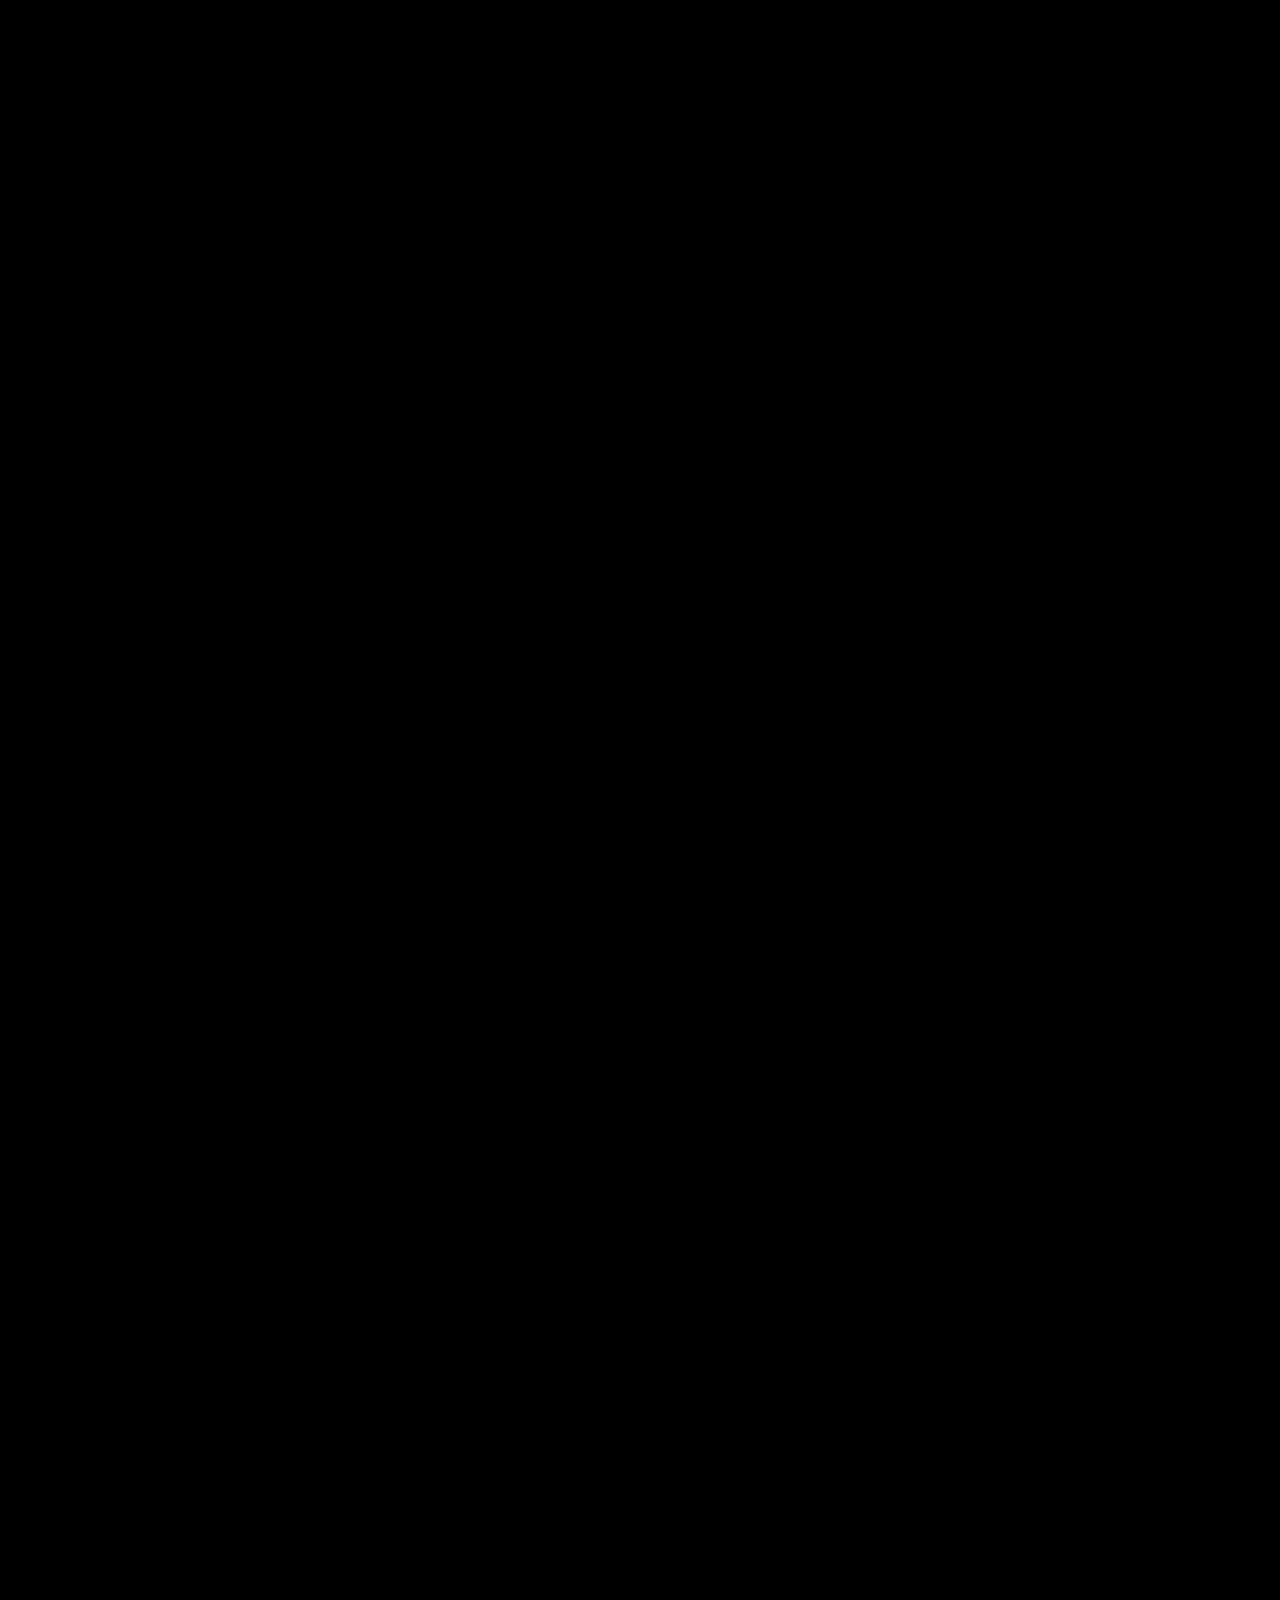
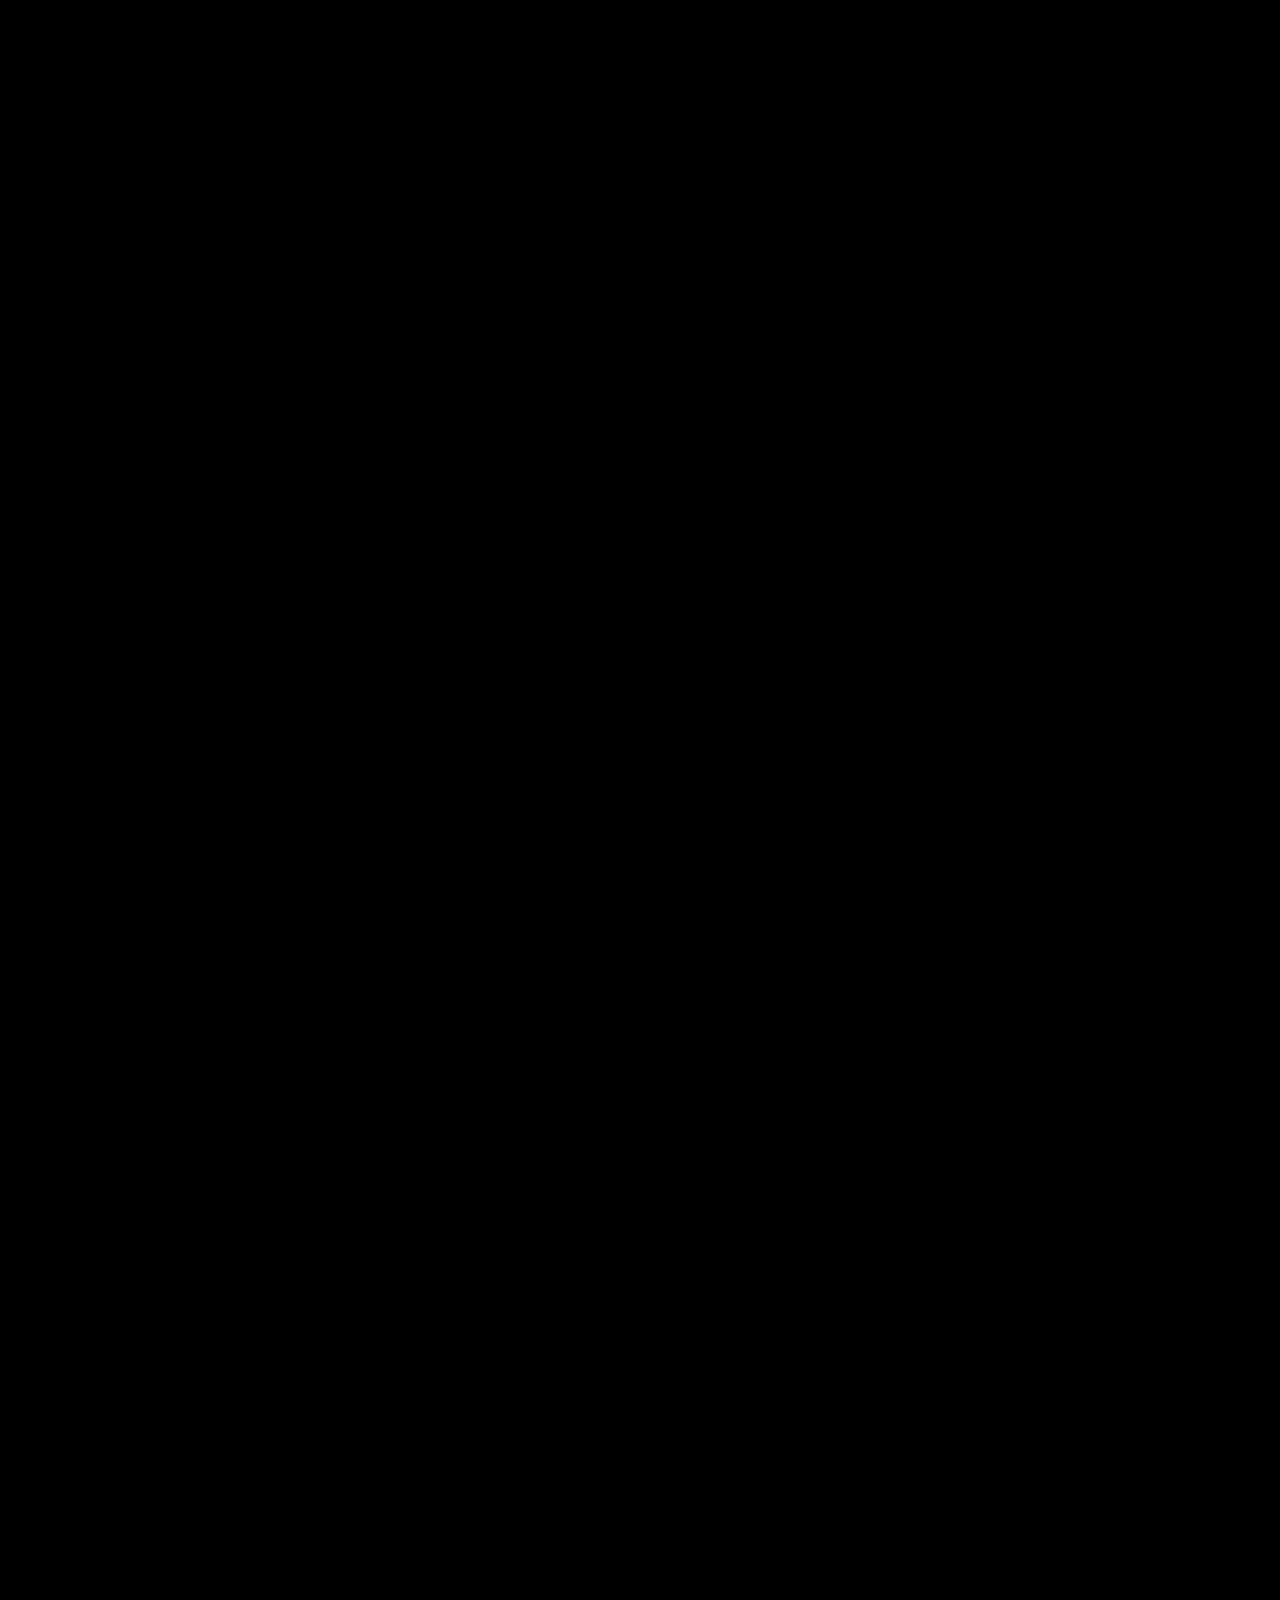
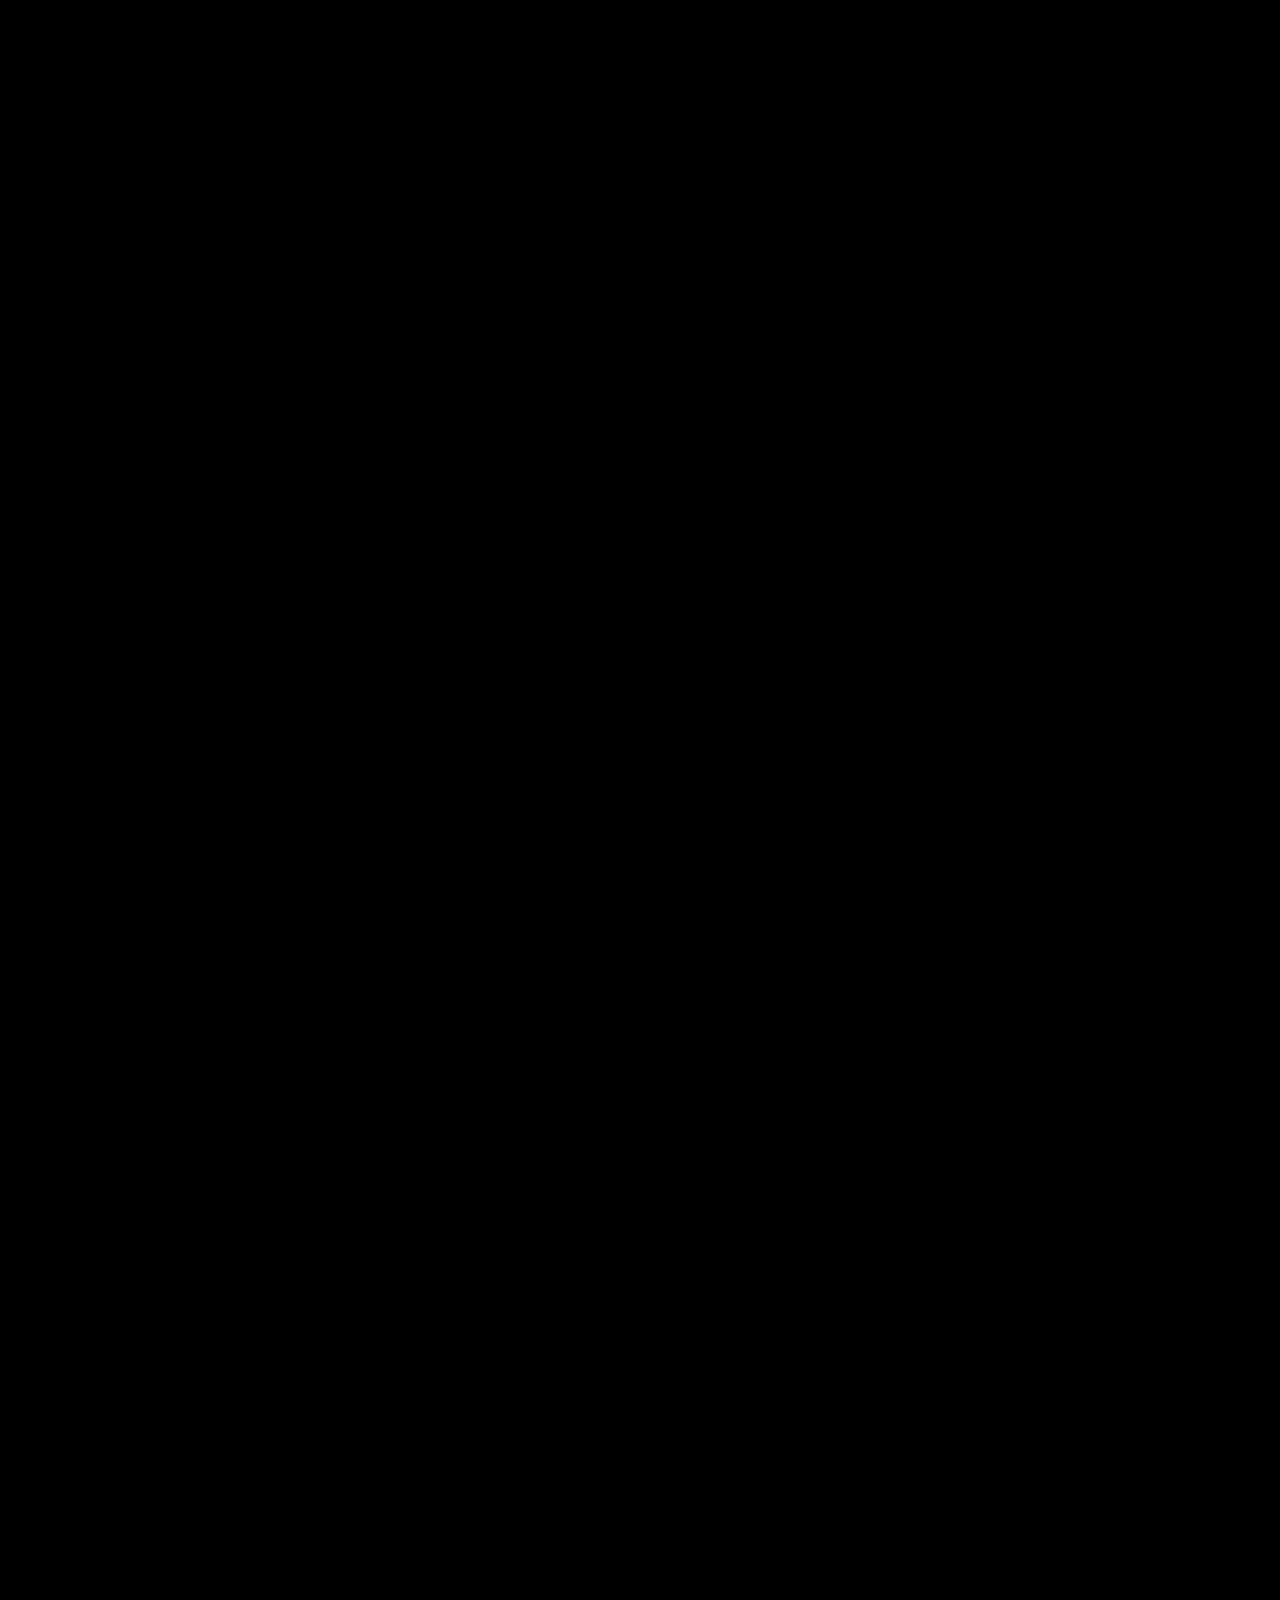
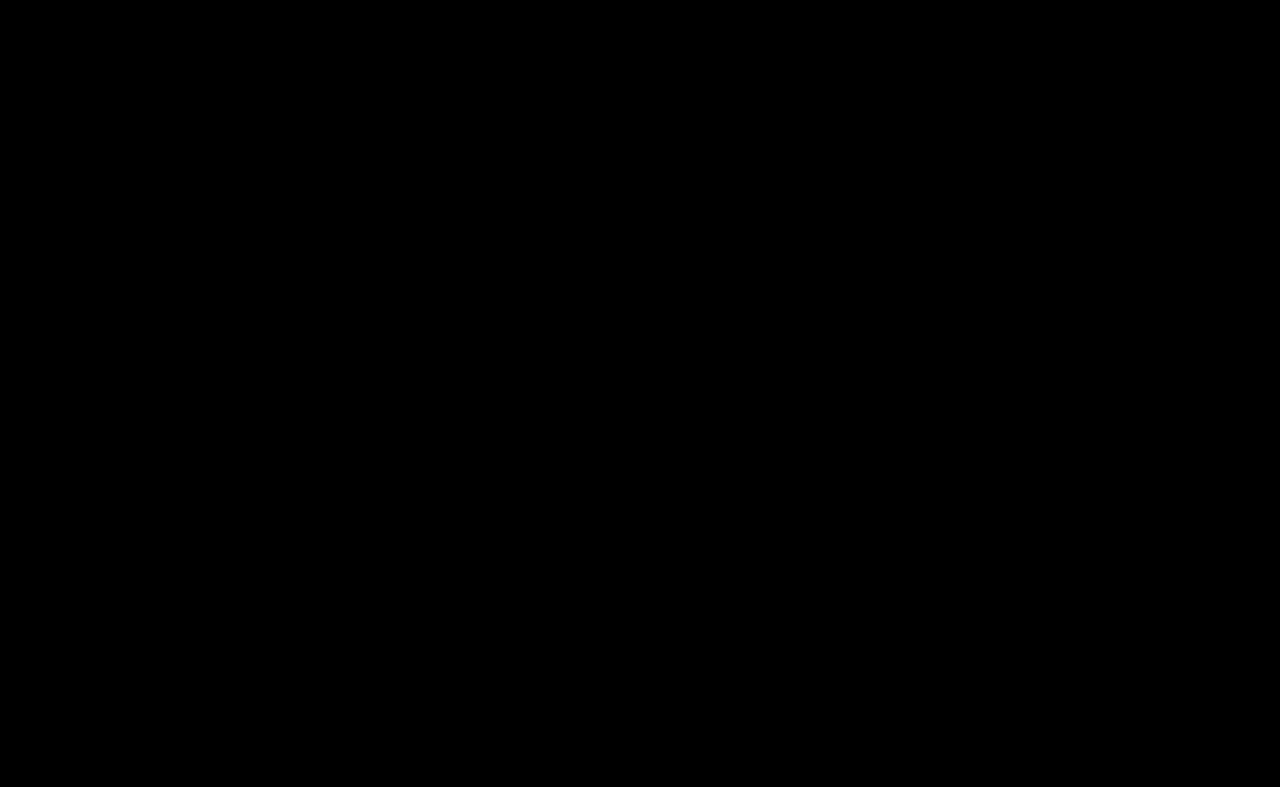
==== commit bce0374f: "Update index.html" ====
--- a/index.html
+++ b/index.html
@@ -82,7 +82,7 @@
 
    
           <!-- sauts de ligne "height" -->
-           <div style="height: 350px;"></div>
+           <div style="height: 200px;"></div>
           <!-- fin de sauts -
 
 
@@ -104,13 +104,11 @@
             <article>
 
     <h3 id="démos" class="mesdémos">
-        <p>"NONO" : ENFIN DISPO ! </p>         
+        <p>NONO : ENFIN DISPO ! </p>         
         <div style="height: 20px;"></div>
                         </h3>  
 
-                       <div class="entrance-sentence nouveaute-italic">
-    <p>Découvrez le nouveau clip d'Enora</p>
-            </div>
+                    
        
 
 
